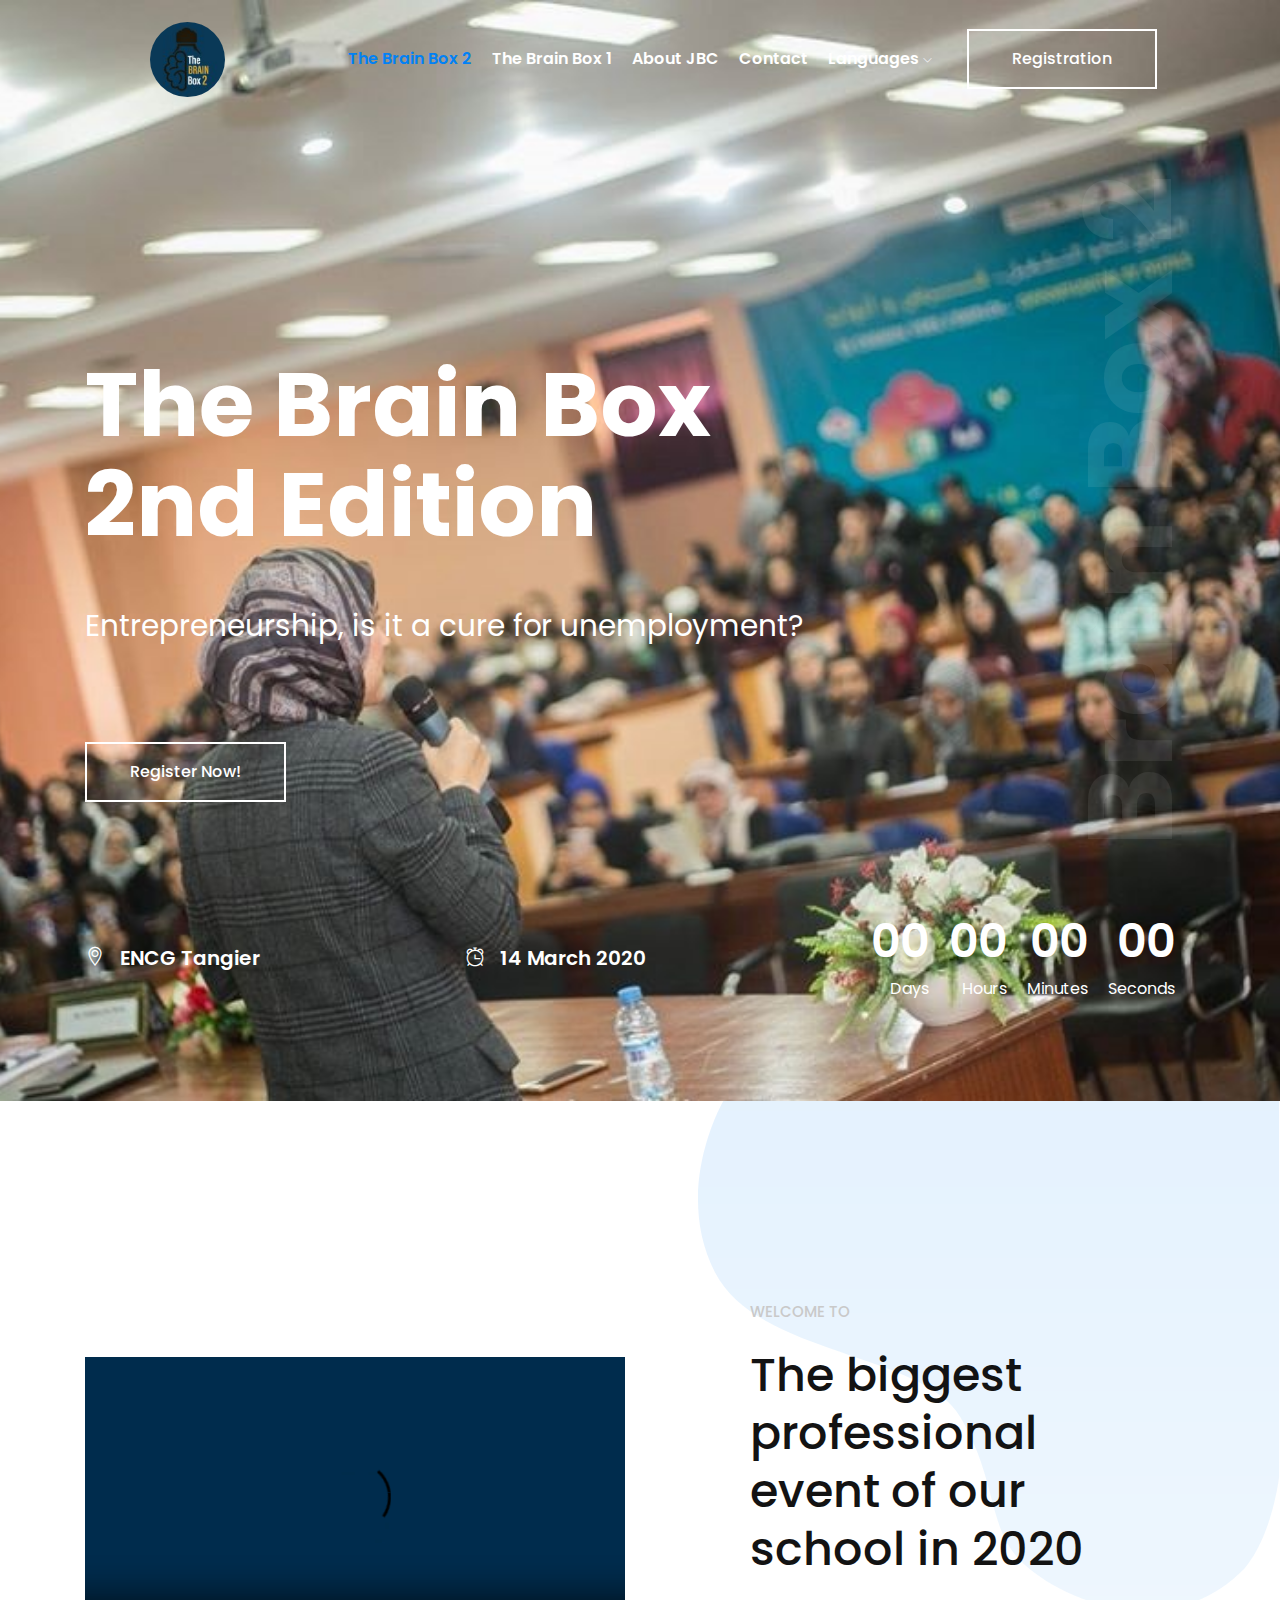
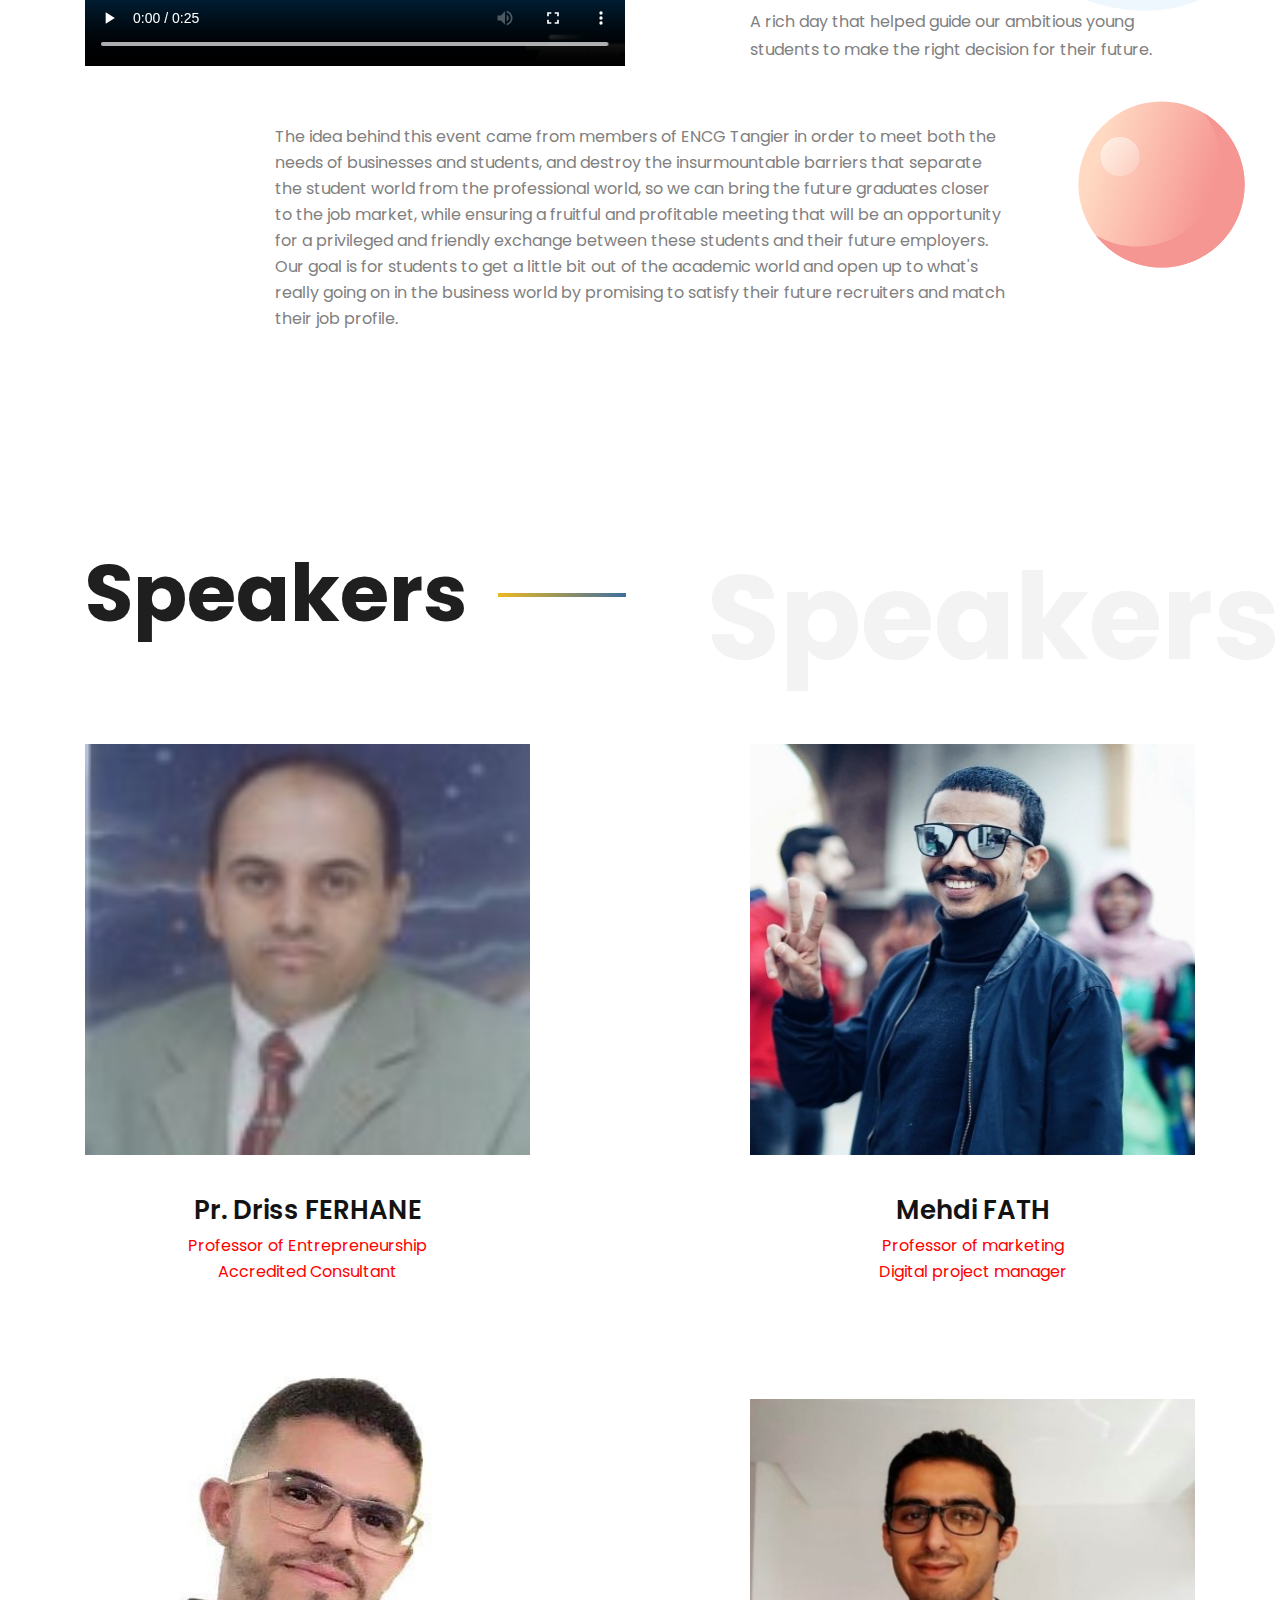
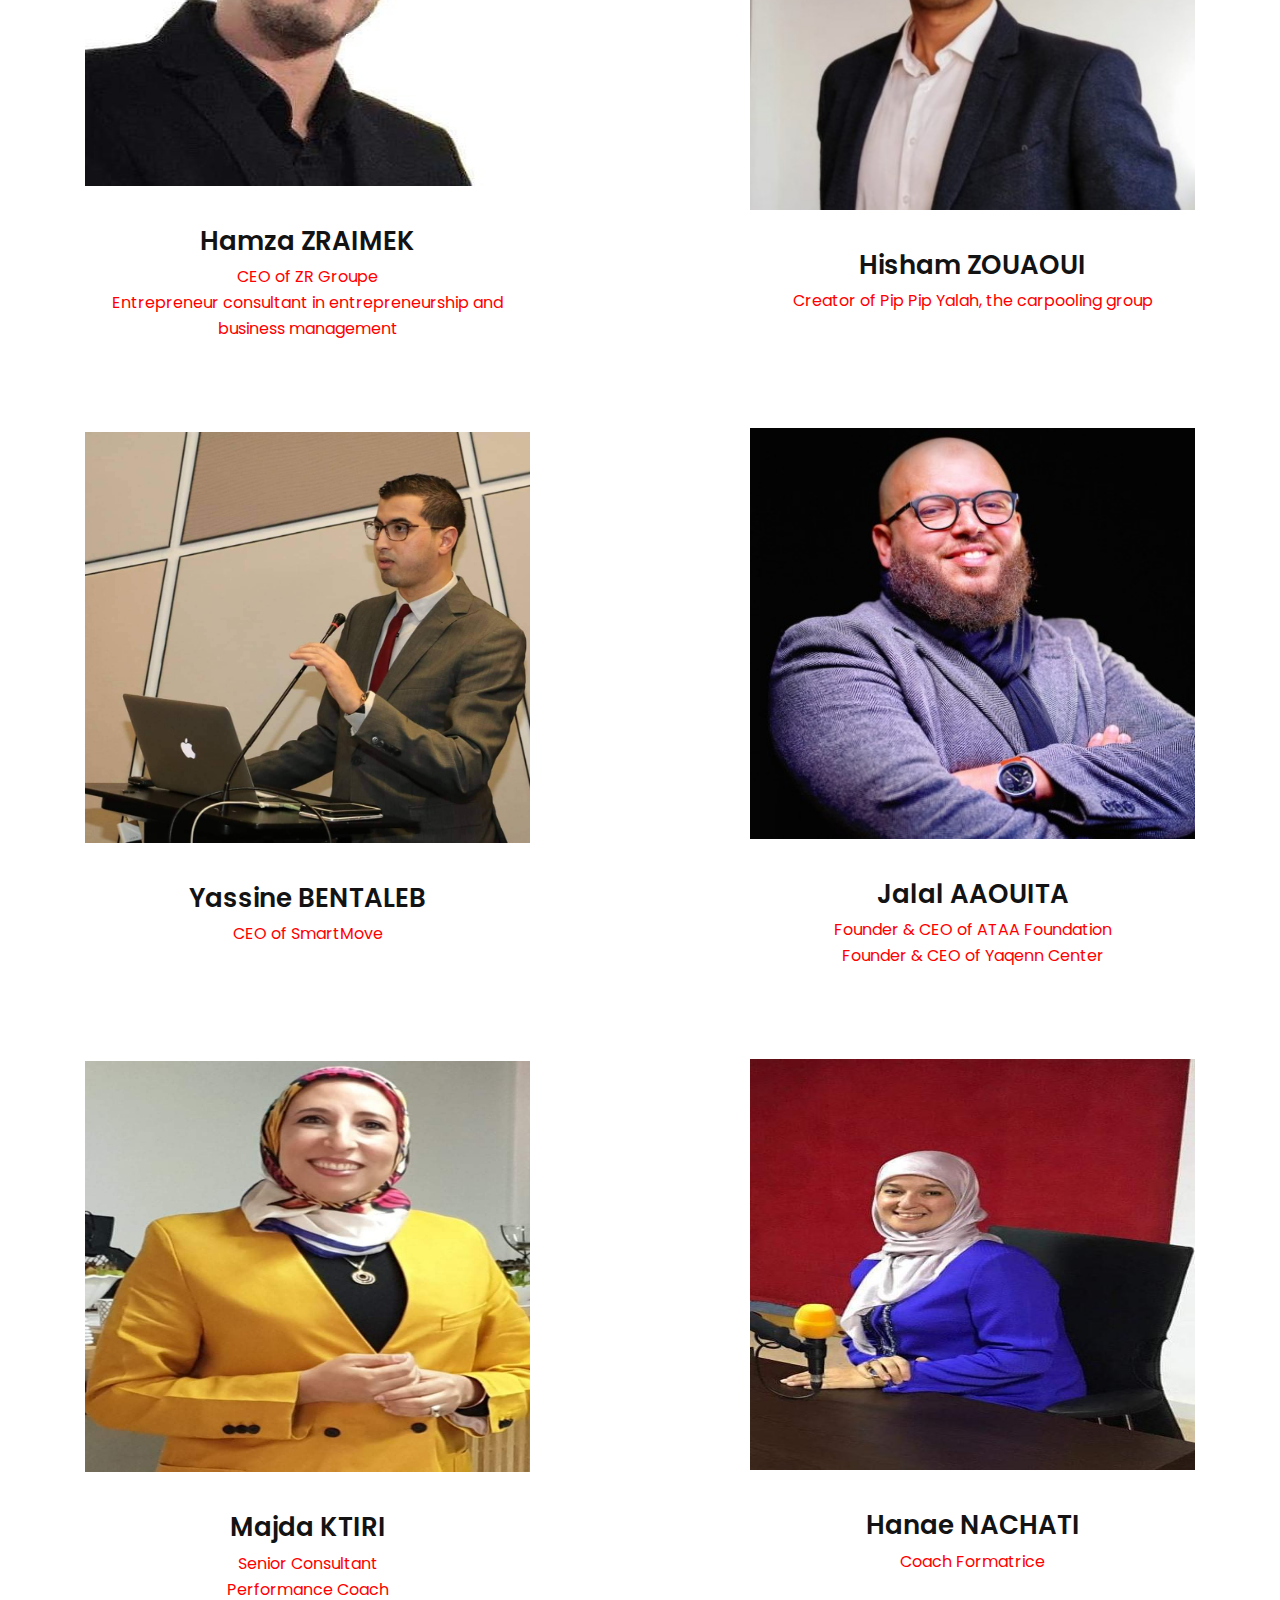
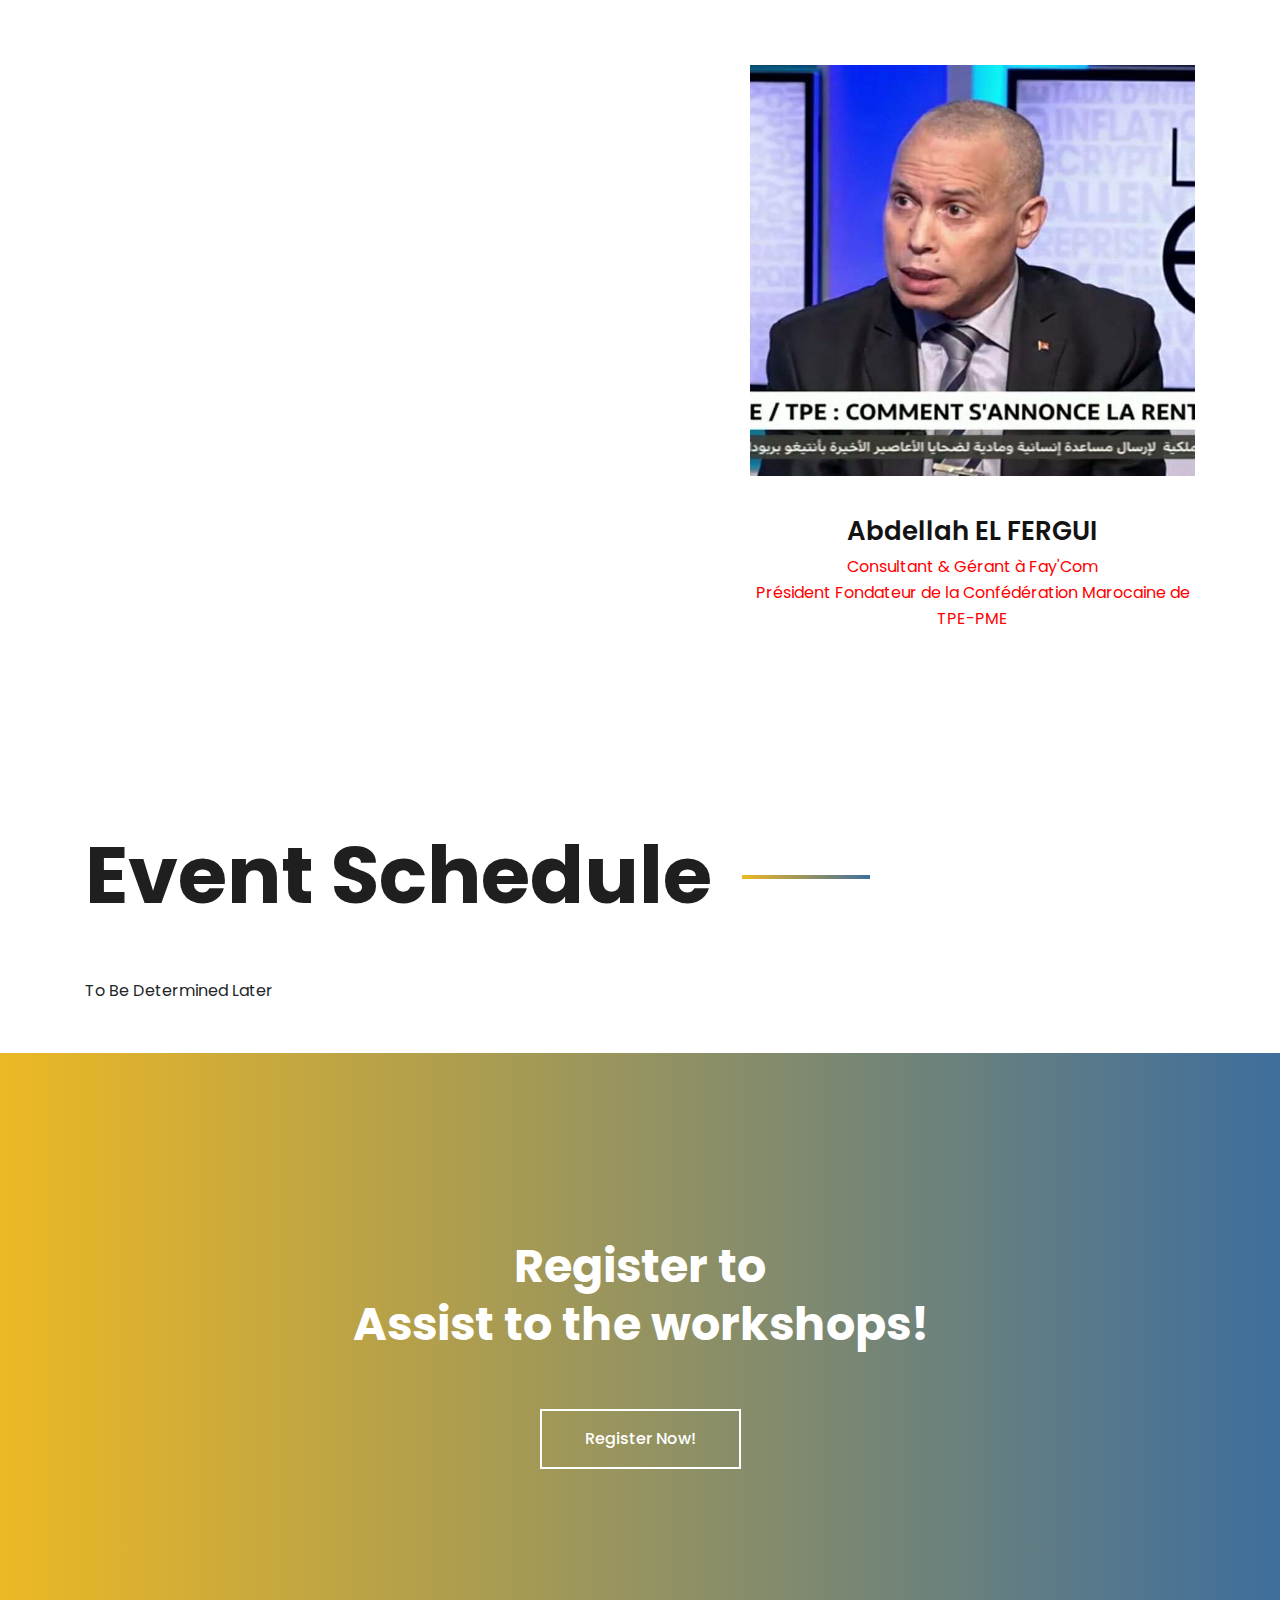
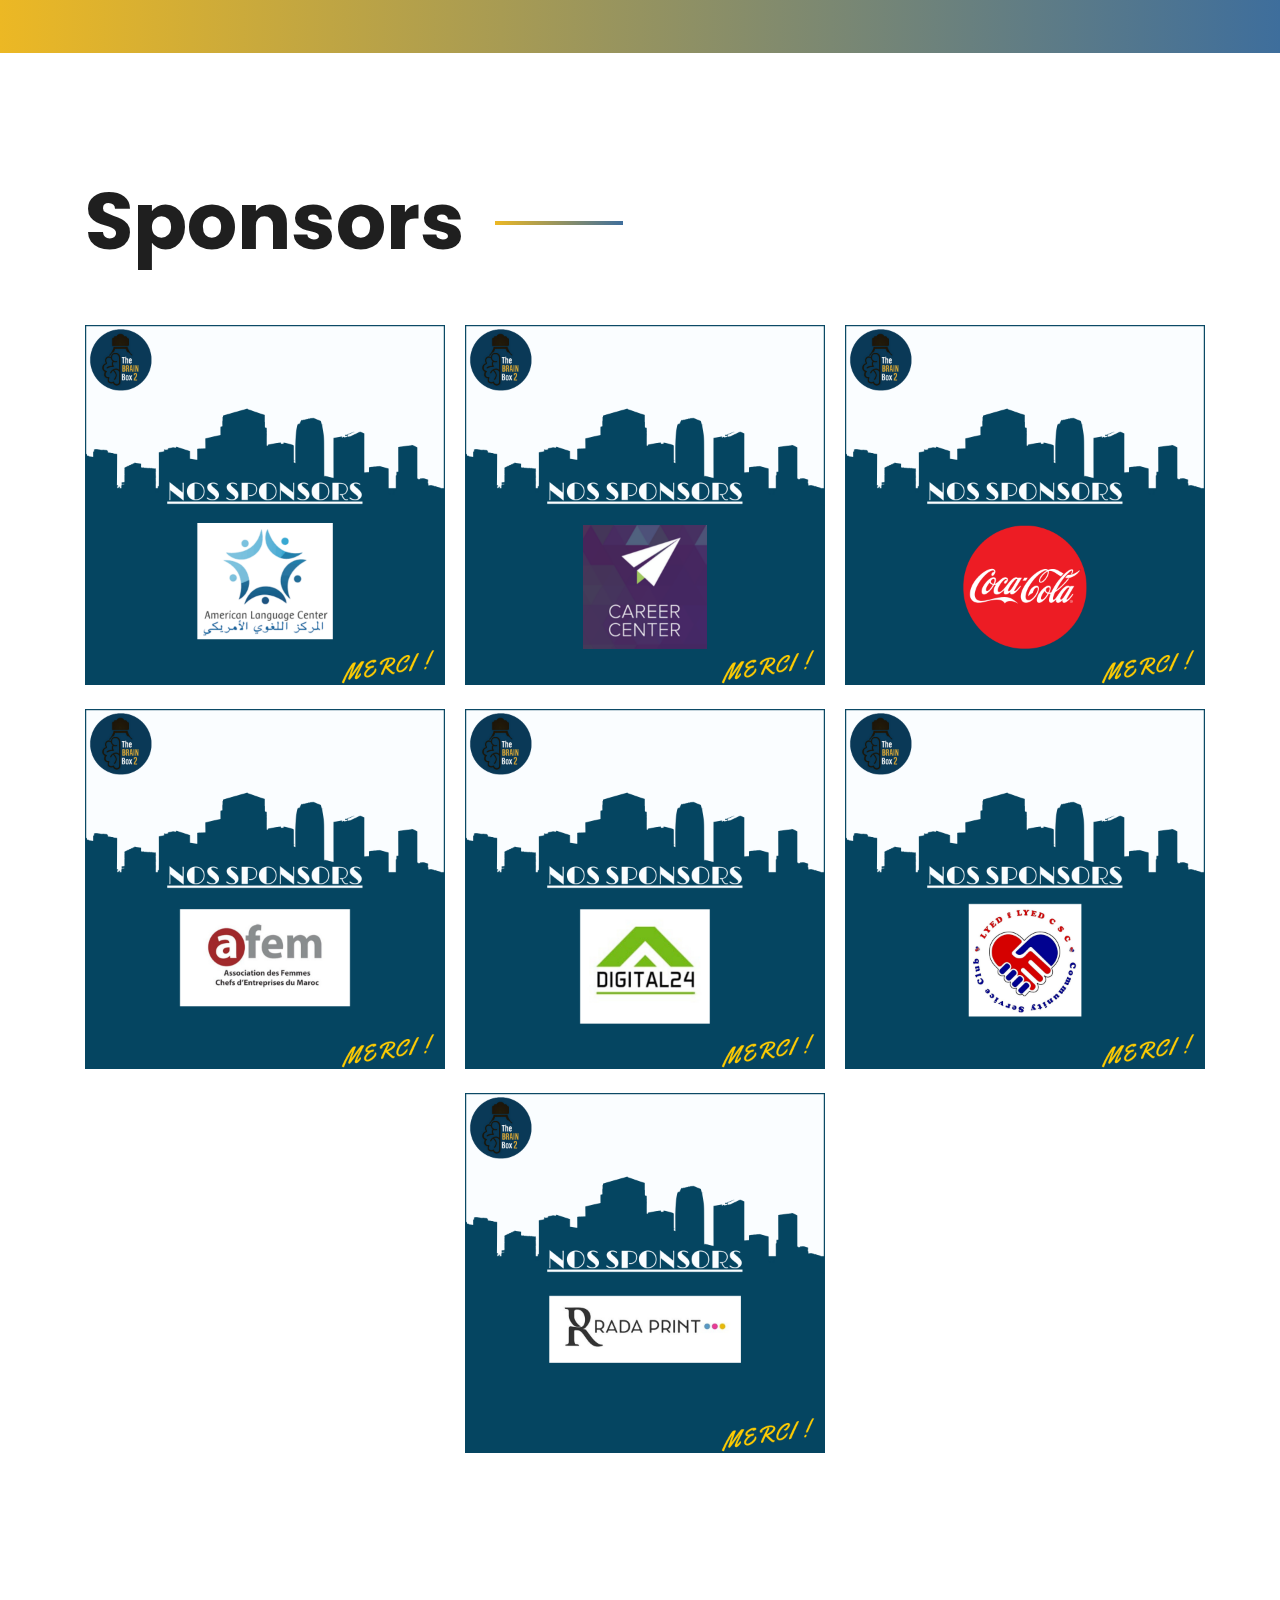
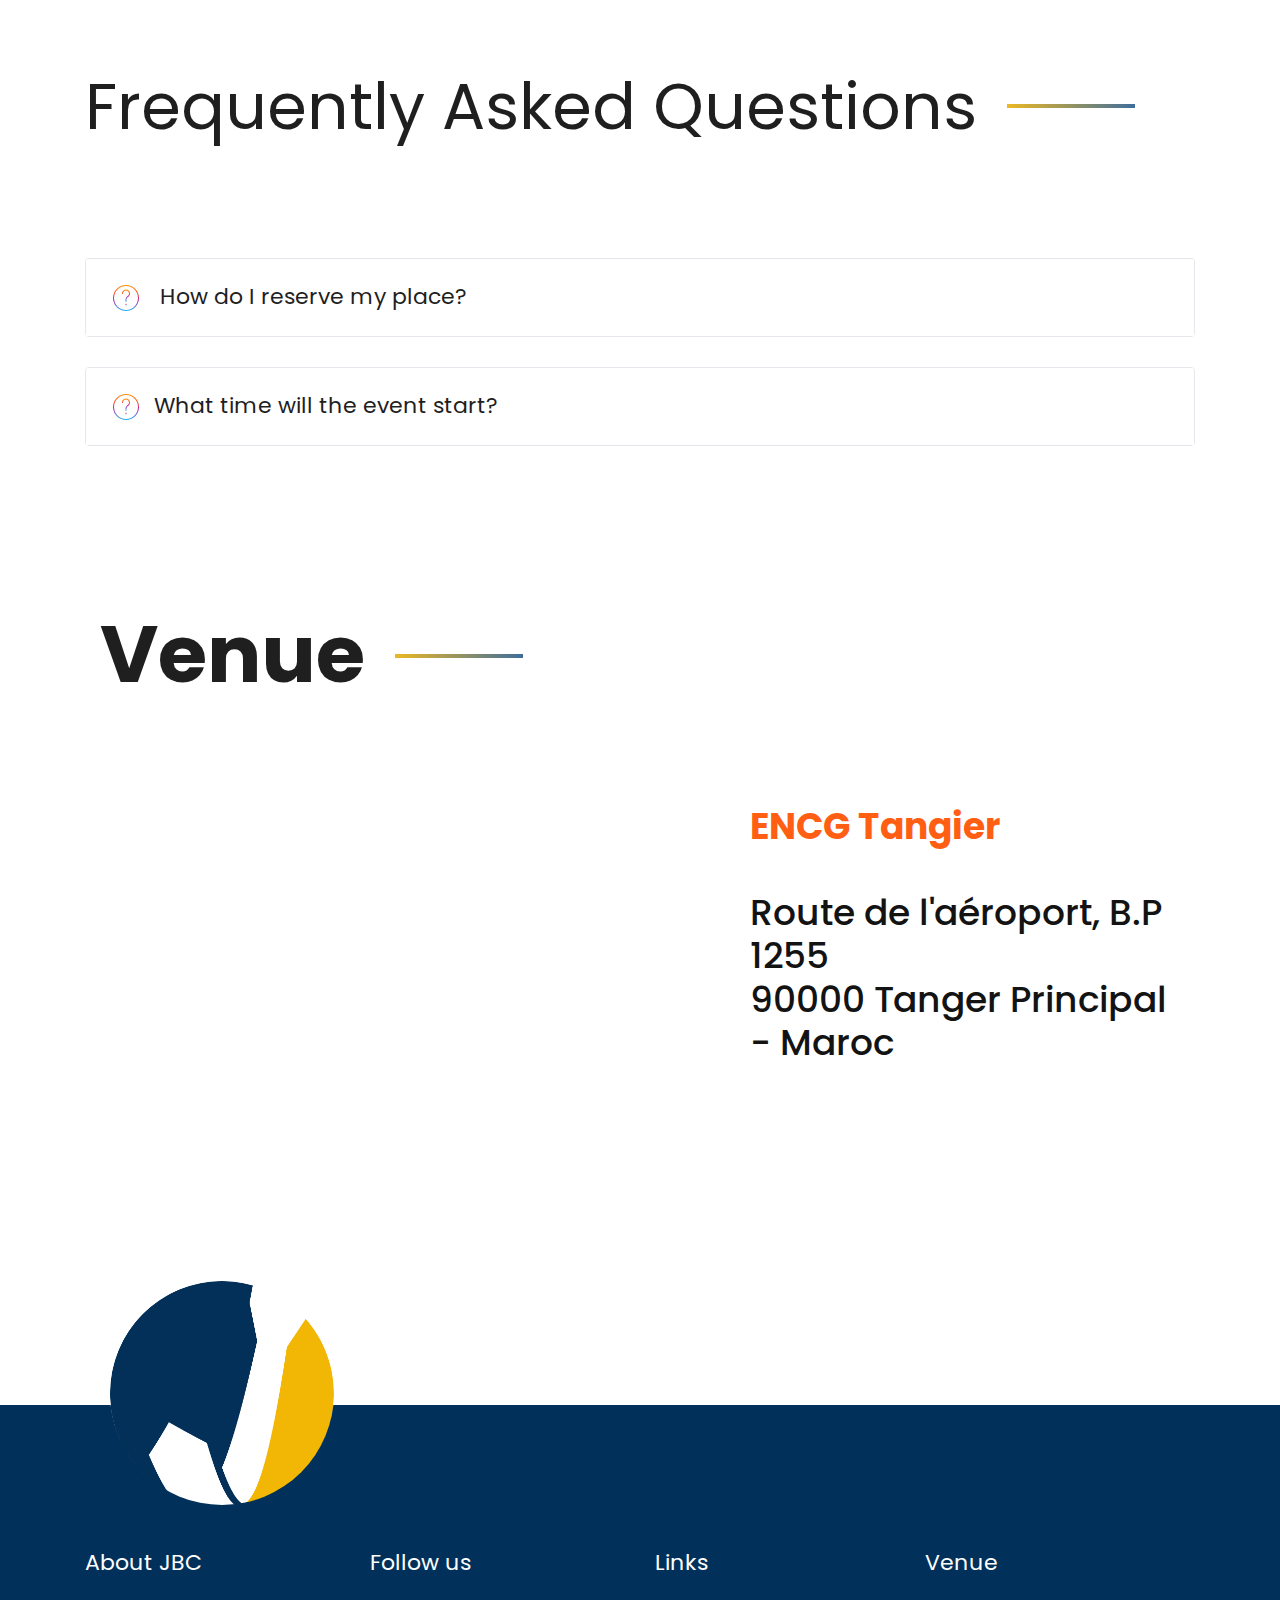
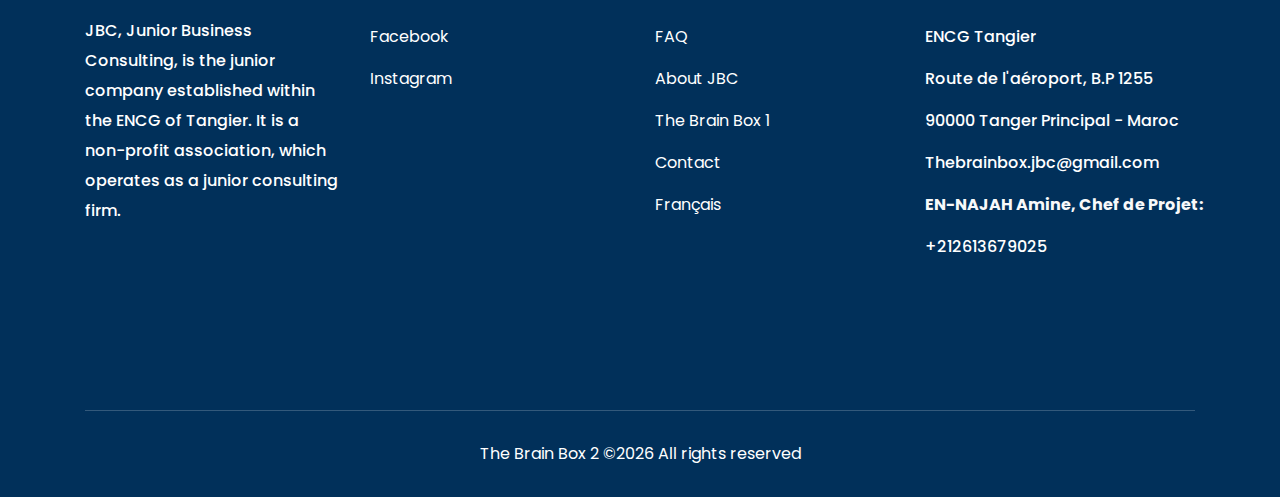
==== index.html @ a3ff3052 "More Speakers" ====
<!doctype html>
<html class="no-js" lang="zxx">

<head>
    <meta charset="utf-8">
    <meta http-equiv="x-ua-compatible" content="ie=edge">
    <title>The Brain Box 2 - Junior Business Consulting</title>
    <meta name="description" content="">
    <meta name="viewport" content="width=device-width, initial-scale=1">

    <!-- <link rel="manifest" href="site.webmanifest"> -->
    <link rel="shortcut icon" type="image/x-icon" href="img/logo.jpg">
    <!-- Place favicon.ico in the root directory -->

    <!-- CSS here -->
    <link rel="stylesheet" href="css/bootstrap.min.css">
    <link rel="stylesheet" href="css/owl.carousel.min.css">
    <link rel="stylesheet" href="css/magnific-popup.css">
    <link rel="stylesheet" href="css/font-awesome.min.css">
    <link rel="stylesheet" href="css/themify-icons.css">
    <link rel="stylesheet" href="css/nice-select.css">
    <link rel="stylesheet" href="css/flaticon.css">
    <link rel="stylesheet" href="css/animate.css">
    <link rel="stylesheet" href="css/slicknav.css">
    <link rel="stylesheet" href="css/style.css">
    <!-- <link rel="stylesheet" href="css/responsive.css"> -->

</head>

<body>
    <!--[if lte IE 9]>
            <p class="browserupgrade">You are using an <strong>outdated</strong> browser. Please <a href="https://browsehappy.com/">upgrade your browser</a> to improve your experience and security.</p>
        <![endif]-->

    <!-- header-start -->
    <header>
        <div class="header-area ">
            <div id="sticky-header" class="main-header-area ">
                <div class="container-fluid p-0">
                    <div class="row align-items-center justify-content-between no-gutters">
                        <div class="col-xl-2 col-lg-2">
                            <div class="logo-img">
                                <a href="index.html">
                                    <img src="img/logo.jpg" alt="" height="75" width="75" class="rounded-circle">
                                </a>
                            </div>
                        </div>
                        <div class="col-xl-8 col-lg-8">
                            <div class="main-menu  d-none d-lg-block">
                                <nav>
                                    <ul id="navigation">
                                        <li><a class="active" href="index.html">The Brain Box 2</a></li>
                                        <li><a href="the-brain-box-1.html">The Brain Box 1</a></li>
                                        <li><a href="about-jbc.html">About JBC</a></li>
                                        <li><a href="contact.html">Contact</a></li>
                                        <li><a href="#">Languages <i class="ti-angle-down"></i></a>
                                            <ul class="submenu">
                                                <li><a href="fr/index.html">Français</a></li>
                                                <li><a href="index.html">English</a></li>
                                            </ul>
                                        </li>
                                    </ul>
                                </nav>
                            </div>
                        </div>
                        <div class="col-xl-2 col-lg-2 d-none d-lg-block">
                            <div class="buy_ticket">
                                <a href="register.html" class="boxed-btn-white">Registration</a>
                            </div>
                        </div>
                        <div class="col-12">
                            <div class="mobile_menu d-block d-lg-none"></div>
                        </div>
                    </div>
                </div>
            </div>
        </div>
    </header>
    <!-- header-end -->

    <!-- slider_area_start -->
    <div class="slider_area slider_bg_1">
        <div class="slider_text">
            <div class="container">
                <div class="position_relv">
                    <h1 class="opcity_text d-none d-lg-block">Brain Box 2</h1>
                    <div class="row">
                        <div class="col-xl-12">
                            <div class="title_text">
                                <h3>The Brain Box <br>
                                    2nd Edition <br>
                                    <small><small><small><small><small>Entrepreneurship, is it a cure for unemployment?</small></small></small></small></small>
                                </h3>
                                <a href="register.html" class="boxed-btn-white">Register Now!</a>
                            </div>
                        </div>
                    </div>
                </div>
            </div>
        </div>

        <div class="countDOwn_area">
            <div class="container">
                <div class="row align-items-center">
                    <div class="col-xl-4 col-md-6 col-lg-4">
                        <div class="single_date">
                            <i class="ti-location-pin"></i>
                            <span>ENCG Tangier</span>
                        </div>
                    </div>
                    <div class="col-xl-3 col-md-6 col-lg-3">
                        <div class="single_date">
                            <i class="ti-alarm-clock"></i>
                            <span>14 March 2020</span>
                        </div>
                    </div>

                    <div class="col-xl-5 col-md-12 col-lg-5">
                        <span id="clock"></span>
                    </div>

                </div>
            </div>
        </div>
    </div>
    <!-- slider_area_end -->

    <!-- about_area_start -->
    <div class="about_area">
        <div class="shape-1 d-none d-xl-block">
            <img src="img/about/shap1.png" alt="">
        </div>
        <div class="shape-2 d-none d-xl-block">
            <img src="img/about/shap2.png" alt="">
        </div>
        <div class="container">
            <div class="row align-items-center">
                <div class="col-xl-6 col-md-6">
                    <div class="about_thumb">
                        <video width="100%" height="315" controls autoplay>
                            <source src="videos/two.mp4" type="video/mp4">
                            Your browser does not support the video. Please use a different your browser or update it.
                        </video> 
                    </div>
                </div>
                <div class="col-xl-5 offset-xl-1 col-md-6">
                    <div class="about_info">
                        <div class="section_title">
                            <span class="sub_heading">Welcome To</span>
                            <h3>The biggest professional <br>
                                event of our <br>
                                school in 2020</h3>
                        </div>
                        <p>A rich day that helped guide our ambitious young students to make the right decision for their future.</p>
                    </div>
                </div>
            </div>
            <div class="row">
                <div class="col-md-8 offset-md-2">
                    <p style="font-size: 16px !important;font-weight: 400;">
                      
                        The idea behind this event came from members of ENCG Tangier in order to meet both the needs of businesses and students,
                        and destroy the insurmountable barriers that separate the student world from the professional world,
                        so we can bring the future graduates closer to the job market,
                        while ensuring a fruitful and profitable meeting that will be an opportunity for a privileged and friendly exchange between these students and their future employers.
                        Our goal is for students to get a little bit out of the academic world and open up to what's really going on in the business world by promising to satisfy their future recruiters and match their job profile. 
                    </p>
                </div>
            </div>
        </div>
    </div>
    <!-- about_area_end -->

    <!-- speakers_start -->
    <div class="speakers_area">
        <h1 class="horizontal_text d-none d-lg-block">
            Speakers
        </h1>
        <div class="container">
            <div class="row">
                <div class="col-xl-12">
                    <div class="serction_title_large mb-95">
                        <h3>
                            Speakers
                        </h3>
                    </div>
                </div>
            </div>
            <div class="row">
                <div class="col-xl-5 col-md-6">
                    <div class="single_speaker">
                        <div class="speaker_thumb">
                            <img src="img/speakers/ferhan.png" width="411" height="411" alt="">
                        </div>
                        <div class="speaker_name text-center">
                            <h3>Pr. Driss FERHANE</h3>
                            <p>Professor of Entrepreneurship</p>
                            <p>Accredited Consultant</p>
                        </div>
                    </div>
                    <div class="single_speaker">
                        <div class="speaker_thumb">
                            <img src="img/speakers/hamza.jpg" width="411" height="411" alt="">
                        </div>
                        <div class="speaker_name text-center">
                            <h3>Hamza ZRAIMEK</h3>
                            <p>CEO of ZR Groupe</p>
                            <p>Entrepreneur consultant in entrepreneurship and business management</p>
                        </div>
                    </div>
                    <div class="single_speaker">
                        <div class="speaker_thumb">
                            <img src="img/speakers/yassine.jpg" width="411" height="411" alt="">
                        </div>
                        <div class="speaker_name text-center">
                            <h3>Yassine BENTALEB</h3>
                            <p>CEO of SmartMove</p>
                        </div>
                    </div>
                    <br>
                    <div class="single_speaker">
                        <div class="speaker_thumb">
                            <img src="img/speakers/majda.jpeg" width="411" height="411" alt="">
                        </div>
                        <div class="speaker_name text-center">
                            <h3>Majda KTIRI</h3>
                            <p>Senior Consultant</p>
                            <p>Performance Coach</p>
                        </div>
                    </div>
                </div>
                <div class="col-xl-5 offset-xl-2 col-md-6">
                    <div class="single_speaker">
                        <div class="speaker_thumb">
                            <img src="img/speakers/mehdi.jpg" width="411" height="411" alt="">
                        </div>
                        <div class="speaker_name text-center">
                            <h3>Mehdi FATH</h3>
                            <p>Professor of marketing</p>
                            <p>Digital project manager</p>
                        </div>
                    </div>
                    <br>
                    <div class="single_speaker">
                        <div class="speaker_thumb">
                            <img src="img/speakers/Hisham.jpg" width="411" height="411" alt="">
                        </div>
                        <div class="speaker_name text-center">
                            <h3>Hisham ZOUAOUI</h3>
                            <p>Creator of Pip Pip Yalah, the carpooling group</p>
                            <p></p>
                        </div>
                    </div>
                    <br>
                    <div class="single_speaker">
                        <div class="speaker_thumb">
                            <img src="img/speakers/Jalal.jpg" width="411" height="411" alt="">
                        </div>
                        <div class="speaker_name text-center">
                            <h3>Jalal AAOUITA</h3>
                            <p>Founder & CEO of ATAA Foundation</p>
                            <p>Founder & CEO of Yaqenn Center</p>
                        </div>
                    </div>
                    <div class="single_speaker">
                        <div class="speaker_thumb">
                            <img src="img/speakers/hanae.jpeg" width="411" height="411" alt="">
                        </div>
                        <div class="speaker_name text-center">
                            <h3>Hanae NACHATI</h3>
                            <p>Coach Formatrice</p>
                        </div>
                    </div>
                    <div class="single_speaker">
                        <div class="speaker_thumb">
                            <img src="img/speakers/abdellah.jpeg" width="411" height="411" alt="">
                        </div>
                        <div class="speaker_name text-center">
                            <h3>Abdellah EL FERGUI</h3>
                            <p>Consultant & Gérant à Fay'Com</p>
                            <p>Président Fondateur de la Confédération Marocaine de TPE-PME</p>
                        </div>
                    </div>
                </div>
            </div> 
        </div>
    </div>
    <!-- speakers_end-->

    <!-- event_area_start -->
    <div class="event_area" style="padding-bottom:50px !important;">
        
       <!--  <h1 class="vr_text d-none d-lg-block">Event Schedule</h1> -->
        <div class="container">
                <div class="row">
                        <div class="col-xl-12">
                            <div class="serction_title_large mb-5">
                                <h3>
                                    Event Schedule
                                </h3>
                            </div>
                        </div>
                    </div>
<!--             <div class="double_line">
                <div class="row">
                    <div class="col-xl-3 col-lg-3">
                        <div class="date">
                            <h3>Matin</h3>
                        </div>
                    </div>
                    <div class="col-xl-9 col-lg-9">
                        <div class="single_speaker">
                            <img src="img/speakers/seaker1.png" alt="">
                            <div class="speaker-name">
                                <div class="heading d-flex justify-content-between align-items-center">
                                    <span>Mohamed Rafik</span>
                                    <div class="time">
                                        10 - 11.30 am
                                    </div>
                                </div>
                                <p>Conference on something very interesting that will be put here once we have enough data & information </p>
                            </div>
                        </div>
                        <div class="single_speaker">
                            <img src="img/speakers/seaker2.png" alt="">
                            <div class="speaker-name">
                                <div class="heading d-flex justify-content-between align-items-center">
                                    <span>Yassine Raki</span>
                                    <div class="time">
                                        10 - 11.30 am
                                    </div>
                                </div>
                                <p>Conference on something very interesting that will be put here once we have enough data & information</p>
                            </div>
                        </div>
                        <div class="single_speaker">
                            <img src="img/speakers/seaker3.png" alt="">
                            <div class="speaker-name">
                                <div class="heading d-flex justify-content-between align-items-center">
                                    <span>Robert Lewandowski</span>
                                    <div class="time">
                                        10 - 11.30 pm
                                    </div>
                                </div>
                                <p>Conference on something very interesting that will be put here once we have enough data & information</p>
                            </div>
                        </div>
                    </div>
                </div>
            </div>
            <div class="row">
                <div class="col-xl-3 col-lg-3">
                    <div class="date">
                        <h3>Après Midi</h3>
                    </div>
                </div>
                <div class="col-xl-9 col-lg-9">
                    <div class="single_speaker">
                        <img src="img/speakers/seaker4.png" alt="">
                        <div class="speaker-name">
                            <div class="heading d-flex justify-content-between align-items-center">
                                <span>Pause Café</span>
                                <div class="time">
                                    11.30 - 12.30 am
                                </div>
                            </div>
                            <p>Networking & something very interesting that will be put here once we have enough data & information</p>
                        </div>
                    </div>
                    <div class="single_speaker">
                        <img src="img/speakers/seaker5.png" alt="">
                        <div class="speaker-name">
                            <div class="heading d-flex justify-content-between align-items-center">
                                <span>Workshops</span>
                                <div class="time">
                                    12.30 - 16.30 pm
                                </div>
                            </div>
                            <p>
                                <ul class="unordered-list">
                                    <li>Workshop in Art - By <b>Yassine Raki</b></li>
                                    <li>Workshop in Art - By <b>Yassine Raki</b></li>
                                    <li>Workshop in Art - By <b>Yassine Raki</b></li>
                                    <li>Workshop in Art - By <b>Yassine Raki</b></li>
                                    <li>Workshop in Art - By <b>Yassine Raki</b></li>
                                    <li>Workshop in Art - By <b>Yassine Raki</b></li>
                                </ul>
                            </p>
                        </div>
                    </div>
                </div>
            </div> -->
			To Be Determined Later
        </div>
    </div>
    <!-- event_area_end -->

    <!-- resister_book_start -->
    <div class="resister_book resister_bg_1">
        <div class="container">
            <div class="row">
                <div class="col-xl-12">
                    <div class="resister_text text-center">
                        <h3>Register to <br>
                            Assist to the workshops!</h3>
                        <a href="register.html" class="boxed-btn-white">Register Now!</a>
                    </div>
                </div>
            </div>
        </div>
    </div>
    <!-- resister_book_end -->

    <!-- brand_area_start -->
    <div class="brand_area">
        <div class="container">
            <div class="row">
                    <div class="col-xl-12">
                            <div class="serction_title_large mb-5">
                                <h3>
                                    Sponsors
                                </h3>
                            </div>
                        </div>
                <div class="col-xl-12">
                    <div class="row">
                        <div class="col-md-4">
                            <div class="text-center">
                                <img src="img/sponsors/1.png" alt="" width="360" height="360" class="img-responsive">
                            </div>
                        </div>
                        <div class="col-md-4">
                            <div class=" text-center">
                                <img src="img/sponsors/2.png" alt="" width="360" height="360" class="img-responsive">
                            </div>
                        </div>
                        <div class="col-md-4">
                            <div class="text-center">
                                <img src="img/sponsors/3.png" alt="" width="360" height="360" class="img-responsive">
                            </div>
                        </div>
                    </div>
                    <br>
                    <div class="row">
                        <div class="col-md-4">
                            <div class="text-center">
                                <img src="img/sponsors/4.png" alt="" width="360" height="360" class="img-responsive">
                            </div>
                        </div>
                        <div class="col-md-4">
                            <div class=" text-center">
                                <img src="img/sponsors/5.png" alt="" width="360" height="360" class="img-responsive">
                            </div>
                        </div>
                        <div class="col-md-4">
                            <div class="text-center">
                                <img src="img/sponsors/6.png" alt="" width="360" height="360" class="img-responsive">
                            </div>
                        </div>
                    </div>
                    <br>
                    <div class="row">
                        <div class="col-md-4">

                        </div>
                        <div class="col-md-4">
                            <div class=" text-center">
                                <img src="img/sponsors/7.png" alt="" width="360" height="360" class="img-responsive">
                            </div>
                        </div>

                    </div>

                </div>
            </div>
        </div>
    </div>
    <!-- brand_area_end -->

    <!-- faq_area_Start -->
    <div class="faq_area" style="padding-bottom:0 !important;" id="faq">
        <div class="container">
            <div class="row">
                <div class="col-xl-12">
                    <div class="serction_title_large mb-95">
                        <h3>
                            <small>Frequently Asked Questions</small>
                        </h3>
                    </div>
                </div>
            </div>
            <div class="row">
                <div class="col-xl-12">
                    <div id="accordion">
                        <div class="card">
                            <div class="card-header" id="headingTwo">
                                <h5 class="mb-0">
                                    <button class="btn btn-link collapsed" data-toggle="collapse"
                                        data-target="#collapseTwo" aria-expanded="false" aria-controls="collapseTwo">

                                        <img src="img/barnd/info.png" alt=""> How do I reserve my place?
                                    </button>
                                </h5>
                            </div>
                            <div id="collapseTwo" class="collapse" aria-labelledby="headingTwo" data-parent="#accordion"
                                style="">
                                <div class="card-body">
                                    
                                    <a href="http://thebrainbox2.com/register.html">Click Here to Register</a>
                                </div>
                            </div>
                        </div>
                        <div class="card">
                            <div class="card-header" id="headingOne">
                                <h5 class="mb-0">
                                    <button class="btn btn-link" data-toggle="collapse" data-target="#collapseOne"
                                        aria-expanded="false" aria-controls="collapseOne">
                                        <img src="img/barnd/info.png" alt="">What time will the event start?
                                    </button>
                                </h5>
                            </div>
                            <div id="collapseOne" class="collapse" aria-labelledby="headingOne"
                                data-parent="#accordion" style="">
                                <div class="card-body">
                                        9:30 AM, at ENCG - Tangier
                                </div>
                            </div>
                        </div>
                    </div>
                </div>
            </div>
        </div>
    </div>
    <!-- faq_area_end -->

    <section class="contact-section" style="margin-bottom:50px !important;">
        <div class="container">
                <div class="col-xl-12">
                        <div class="serction_title_large mb-95">
                            <h3>
                                Venue
                            </h3>
                        </div>
                    </div>
            <div class="row">
                <div class="col-md-7">
                        <div class="mapouter"><div class="gmap_canvas"><iframe width="100%" height="450" id="gmap_canvas" src="https://maps.google.com/maps?q=ENCG%20Tanger&t=&z=15&ie=UTF8&iwloc=&output=embed" frameborder="0" scrolling="no" marginheight="0" marginwidth="0"></iframe><a href="https://www.embedgooglemap.org">embedgooglemap.org</a></div><style>.mapouter{position:relative;text-align:right;height:450px;width:100%px;}.gmap_canvas {overflow:hidden;background:none!important;height:450px;width:100%;}</style></div>
                </div>
                <div class="col-md-5">
                    <h1>
                    <b>ENCG Tangier</b> <br /><br />
                    Route de l'aéroport, B.P 1255 <br />
                    90000 Tanger Principal - Maroc
                    </h1>
                </div>
            </div>
        </div>
    </section>

    <!-- footer_start -->
    <footer class="footer footer_bg_1">
        <div class="circle_ball d-none d-lg-block">
            <img src="img/banner/footer.png" class="rounded-circle" alt="" height="224" width="224">
        </div>
            <div class="footer_top">
                <div class="container">
                    <div class="row">
                        <div class="col-xl-3 col-md-3 col-lg-3">
                            <div class="footer_widget">
                                <h3 class="footer_title">About JBC</h3>
                                <p style="line-height:30px;">
                                    JBC, Junior Business Consulting, is the junior company established within the ENCG of Tangier.
                                    It is a non-profit association, which operates as a junior consulting firm.     
                                </p>
                            </div>
                        </div>
                        <div class="col-xl-3 col-md-3 col-lg-3">
                            <div class="footer_widget">
                                <h3 class="footer_title">
                                        Follow us
                                </h3>
                                <ul>
                                    <li><a target="_blank" href="https://www.facebook.com/Junior.ENCGT/">Facebook</a></li>
                                    <li><a target="_blank" href="https://instagram.com/jbc.thebrainbox">Instagram</a></li>
                                </ul>
    
                            </div>
                        </div>
                        <div class="col-xl-3 col-md-3 col-lg-3">
                            <div class="footer_widget">
                                <h3 class="footer_title">
                                        Links
                                </h3>
                                <ul>
                                    <li><a href="index.html#faq">FAQ</a></li>
                                    <li><a href="about-jbc.html">About JBC</a></li>
                                    <li><a href="the-brain-box-1.html">The Brain Box 1</a></li>
                                    <li><a href="contact.html">Contact</a></li>
                                    <li><a href="fr/index.html">Français</a></li>
                                </ul>
                            </div>
                        </div>
                        <div class="col-xl-3 col-md-3 col-lg-3 p-0">
                            <div class="footer_widget">
                                <h3 class="footer_title">
                                        Venue
                                </h3>
                                <p>
                                    ENCG Tangier <br>
                                    Route de l'aéroport, B.P 1255 <br>
                                    90000 Tanger Principal - Maroc <br>
                                    Thebrainbox.jbc@gmail.com <br>
                                    <b class="text-light">EN-NAJAH Amine, Chef de Projet:</b> +212613679025
                                </p>
                            </div>
                        </div>
                    </div>
                </div>
            </div>
            <div class="copy-right_text">
                <div class="container">
                    <div class="footer_border"></div>
                    <div class="row">
                        <div class="col-xl-12">
                            <p class="copy_right text-center">
The Brain Box 2 &copy;<script>document.write(new Date().getFullYear());</script> All rights reserved 
                            </p>
                        </div>
                    </div>
                </div>
            </div>
        </footer>
    <!-- footer_end -->






    <!-- JS here -->
    <script src="js/vendor/modernizr-3.5.0.min.js"></script>
    <script src="js/vendor/jquery-1.12.4.min.js"></script>
    <script src="js/popper.min.js"></script>
    <script src="js/bootstrap.min.js"></script>
    <script src="js/owl.carousel.min.js"></script>
    <script src="js/isotope.pkgd.min.js"></script>
    <script src="js/ajax-form.js"></script>
    <script src="js/waypoints.min.js"></script>
    <script src="js/jquery.counterup.min.js"></script>
    <script src="js/imagesloaded.pkgd.min.js"></script>
    <script src="js/scrollIt.js"></script>
    <script src="js/jquery.scrollUp.min.js"></script>
    <script src="js/wow.min.js"></script>
    <script src="js/nice-select.min.js"></script>
    <script src="js/jquery.slicknav.min.js"></script>
    <script src="js/jquery.magnific-popup.min.js"></script>
    <script src="js/jquery.countdown.js"></script>
    <script src="js/plugins.js"></script>

    <!--contact js-->
    <script src="js/contact.js"></script>
    <script src="js/jquery.ajaxchimp.min.js"></script>
    <script src="js/jquery.form.js"></script>
    <script src="js/jquery.validate.min.js"></script>
    <script src="js/mail-script.js"></script>

    <script src="js/main.js"></script>
    

</body>

</html>
---- css/themify-icons.css ----
@font-face {
	font-family: 'themify';
	src:url('../fonts/themify.eot?-fvbane');
	src:url('../fonts/themify.eot?#iefix-fvbane') format('embedded-opentype'),
		url('../fonts/themify.woff?-fvbane') format('woff'),
		url('../fonts/themify.ttf?-fvbane') format('truetype'),
		url('../fonts/themify.svg?-fvbane#themify') format('svg');
	font-weight: normal;
	font-style: normal;
}

[class^="ti-"], [class*=" ti-"] {
	font-family: 'themify';
	/* speak: none; */
	font-style: normal;
	font-weight: normal;
	font-variant: normal;
	text-transform: none;
	line-height: 1;

	/* Better Font Rendering =========== */
	-webkit-font-smoothing: antialiased;
	-moz-osx-font-smoothing: grayscale;
}

.ti-wand:before {
	content: "\e600";
}
.ti-volume:before {
	content: "\e601";
}
.ti-user:before {
	content: "\e602";
}
.ti-unlock:before {
	content: "\e603";
}
.ti-unlink:before {
	content: "\e604";
}
.ti-trash:before {
	content: "\e605";
}
.ti-thought:before {
	content: "\e606";
}
.ti-target:before {
	content: "\e607";
}
.ti-tag:before {
	content: "\e608";
}
.ti-tablet:before {
	content: "\e609";
}
.ti-star:before {
	content: "\e60a";
}
.ti-spray:before {
	content: "\e60b";
}
.ti-signal:before {
	content: "\e60c";
}
.ti-shopping-cart:before {
	content: "\e60d";
}
.ti-shopping-cart-full:before {
	content: "\e60e";
}
.ti-settings:before {
	content: "\e60f";
}
.ti-search:before {
	content: "\e610";
}
.ti-zoom-in:before {
	content: "\e611";
}
.ti-zoom-out:before {
	content: "\e612";
}
.ti-cut:before {
	content: "\e613";
}
.ti-ruler:before {
	content: "\e614";
}
.ti-ruler-pencil:before {
	content: "\e615";
}
.ti-ruler-alt:before {
	content: "\e616";
}
.ti-bookmark:before {
	content: "\e617";
}
.ti-bookmark-alt:before {
	content: "\e618";
}
.ti-reload:before {
	content: "\e619";
}
.ti-plus:before {
	content: "\e61a";
}
.ti-pin:before {
	content: "\e61b";
}
.ti-pencil:before {
	content: "\e61c";
}
.ti-pencil-alt:before {
	content: "\e61d";
}
.ti-paint-roller:before {
	content: "\e61e";
}
.ti-paint-bucket:before {
	content: "\e61f";
}
.ti-na:before {
	content: "\e620";
}
.ti-mobile:before {
	content: "\e621";
}
.ti-minus:before {
	content: "\e622";
}
.ti-medall:before {
	content: "\e623";
}
.ti-medall-alt:before {
	content: "\e624";
}
.ti-marker:before {
	content: "\e625";
}
.ti-marker-alt:before {
	content: "\e626";
}
.ti-arrow-up:before {
	content: "\e627";
}
.ti-arrow-right:before {
	content: "\e628";
}
.ti-arrow-left:before {
	content: "\e629";
}
.ti-arrow-down:before {
	content: "\e62a";
}
.ti-lock:before {
	content: "\e62b";
}
.ti-location-arrow:before {
	content: "\e62c";
}
.ti-link:before {
	content: "\e62d";
}
.ti-layout:before {
	content: "\e62e";
}
.ti-layers:before {
	content: "\e62f";
}
.ti-layers-alt:before {
	content: "\e630";
}
.ti-key:before {
	content: "\e631";
}
.ti-import:before {
	content: "\e632";
}
.ti-image:before {
	content: "\e633";
}
.ti-heart:before {
	content: "\e634";
}
.ti-heart-broken:before {
	content: "\e635";
}
.ti-hand-stop:before {
	content: "\e636";
}
.ti-hand-open:before {
	content: "\e637";
}
.ti-hand-drag:before {
	content: "\e638";
}
.ti-folder:before {
	content: "\e639";
}
.ti-flag:before {
	content: "\e63a";
}
.ti-flag-alt:before {
	content: "\e63b";
}
.ti-flag-alt-2:before {
	content: "\e63c";
}
.ti-eye:before {
	content: "\e63d";
}
.ti-export:before {
	content: "\e63e";
}
.ti-exchange-vertical:before {
	content: "\e63f";
}
.ti-desktop:before {
	content: "\e640";
}
.ti-cup:before {
	content: "\e641";
}
.ti-crown:before {
	content: "\e642";
}
.ti-comments:before {
	content: "\e643";
}
.ti-comment:before {
	content: "\e644";
}
.ti-comment-alt:before {
	content: "\e645";
}
.ti-close:before {
	content: "\e646";
}
.ti-clip:before {
	content: "\e647";
}
.ti-angle-up:before {
	content: "\e648";
}
.ti-angle-right:before {
	content: "\e649";
}
.ti-angle-left:before {
	content: "\e64a";
}
.ti-angle-down:before {
	content: "\e64b";
}
.ti-check:before {
	content: "\e64c";
}
.ti-check-box:before {
	content: "\e64d";
}
.ti-camera:before {
	content: "\e64e";
}
.ti-announcement:before {
	content: "\e64f";
}
.ti-brush:before {
	content: "\e650";
}
.ti-briefcase:before {
	content: "\e651";
}
.ti-bolt:before {
	content: "\e652";
}
.ti-bolt-alt:before {
	content: "\e653";
}
.ti-blackboard:before {
	content: "\e654";
}
.ti-bag:before {
	content: "\e655";
}
.ti-move:before {
	content: "\e656";
}
.ti-arrows-vertical:before {
	content: "\e657";
}
.ti-arrows-horizontal:before {
	content: "\e658";
}
.ti-fullscreen:before {
	content: "\e659";
}
.ti-arrow-top-right:before {
	content: "\e65a";
}
.ti-arrow-top-left:before {
	content: "\e65b";
}
.ti-arrow-circle-up:before {
	content: "\e65c";
}
.ti-arrow-circle-right:before {
	content: "\e65d";
}
.ti-arrow-circle-left:before {
	content: "\e65e";
}
.ti-arrow-circle-down:before {
	content: "\e65f";
}
.ti-angle-double-up:before {
	content: "\e660";
}
.ti-angle-double-right:before {
	content: "\e661";
}
.ti-angle-double-left:before {
	content: "\e662";
}
.ti-angle-double-down:before {
	content: "\e663";
}
.ti-zip:before {
	content: "\e664";
}
.ti-world:before {
	content: "\e665";
}
.ti-wheelchair:before {
	content: "\e666";
}
.ti-view-list:before {
	content: "\e667";
}
.ti-view-list-alt:before {
	content: "\e668";
}
.ti-view-grid:before {
	content: "\e669";
}
.ti-uppercase:before {
	content: "\e66a";
}
.ti-upload:before {
	content: "\e66b";
}
.ti-underline:before {
	content: "\e66c";
}
.ti-truck:before {
	content: "\e66d";
}
.ti-timer:before {
	content: "\e66e";
}
.ti-ticket:before {
	content: "\e66f";
}
.ti-thumb-up:before {
	content: "\e670";
}
.ti-thumb-down:before {
	content: "\e671";
}
.ti-text:before {
	content: "\e672";
}
.ti-stats-up:before {
	content: "\e673";
}
.ti-stats-down:before {
	content: "\e674";
}
.ti-split-v:before {
	content: "\e675";
}
.ti-split-h:before {
	content: "\e676";
}
.ti-smallcap:before {
	content: "\e677";
}
.ti-shine:before {
	content: "\e678";
}
.ti-shift-right:before {
	content: "\e679";
}
.ti-shift-left:before {
	content: "\e67a";
}
.ti-shield:before {
	content: "\e67b";
}
.ti-notepad:before {
	content: "\e67c";
}
.ti-server:before {
	content: "\e67d";
}
.ti-quote-right:before {
	content: "\e67e";
}
.ti-quote-left:before {
	content: "\e67f";
}
.ti-pulse:before {
	content: "\e680";
}
.ti-printer:before {
	content: "\e681";
}
.ti-power-off:before {
	content: "\e682";
}
.ti-plug:before {
	content: "\e683";
}
.ti-pie-chart:before {
	content: "\e684";
}
.ti-paragraph:before {
	content: "\e685";
}
.ti-panel:before {
	content: "\e686";
}
.ti-package:before {
	content: "\e687";
}
.ti-music:before {
	content: "\e688";
}
.ti-music-alt:before {
	content: "\e689";
}
.ti-mouse:before {
	content: "\e68a";
}
.ti-mouse-alt:before {
	content: "\e68b";
}
.ti-money:before {
	content: "\e68c";
}
.ti-microphone:before {
	content: "\e68d";
}
.ti-menu:before {
	content: "\e68e";
}
.ti-menu-alt:before {
	content: "\e68f";
}
.ti-map:before {
	content: "\e690";
}
.ti-map-alt:before {
	content: "\e691";
}
.ti-loop:before {
	content: "\e692";
}
.ti-location-pin:before {
	content: "\e693";
}
.ti-list:before {
	content: "\e694";
}
.ti-light-bulb:before {
	content: "\e695";
}
.ti-Italic:before {
	content: "\e696";
}
.ti-info:before {
	content: "\e697";
}
.ti-infinite:before {
	content: "\e698";
}
.ti-id-badge:before {
	content: "\e699";
}
.ti-hummer:before {
	content: "\e69a";
}
.ti-home:before {
	content: "\e69b";
}
.ti-help:before {
	content: "\e69c";
}
.ti-headphone:before {
	content: "\e69d";
}
.ti-harddrives:before {
	content: "\e69e";
}
.ti-harddrive:before {
	content: "\e69f";
}
.ti-gift:before {
	content: "\e6a0";
}
.ti-game:before {
	content: "\e6a1";
}
.ti-filter:before {
	content: "\e6a2";
}
.ti-files:before {
	content: "\e6a3";
}
.ti-file:before {
	content: "\e6a4";
}
.ti-eraser:before {
	content: "\e6a5";
}
.ti-envelope:before {
	content: "\e6a6";
}
.ti-download:before {
	content: "\e6a7";
}
.ti-direction:before {
	content: "\e6a8";
}
.ti-direction-alt:before {
	content: "\e6a9";
}
.ti-dashboard:before {
	content: "\e6aa";
}
.ti-control-stop:before {
	content: "\e6ab";
}
.ti-control-shuffle:before {
	content: "\e6ac";
}
.ti-control-play:before {
	content: "\e6ad";
}
.ti-control-pause:before {
	content: "\e6ae";
}
.ti-control-forward:before {
	content: "\e6af";
}
.ti-control-backward:before {
	content: "\e6b0";
}
.ti-cloud:before {
	content: "\e6b1";
}
.ti-cloud-up:before {
	content: "\e6b2";
}
.ti-cloud-down:before {
	content: "\e6b3";
}
.ti-clipboard:before {
	content: "\e6b4";
}
.ti-car:before {
	content: "\e6b5";
}
.ti-calendar:before {
	content: "\e6b6";
}
.ti-book:before {
	content: "\e6b7";
}
.ti-bell:before {
	content: "\e6b8";
}
.ti-basketball:before {
	content: "\e6b9";
}
.ti-bar-chart:before {
	content: "\e6ba";
}
.ti-bar-chart-alt:before {
	content: "\e6bb";
}
.ti-back-right:before {
	content: "\e6bc";
}
.ti-back-left:before {
	content: "\e6bd";
}
.ti-arrows-corner:before {
	content: "\e6be";
}
.ti-archive:before {
	content: "\e6bf";
}
.ti-anchor:before {
	content: "\e6c0";
}
.ti-align-right:before {
	content: "\e6c1";
}
.ti-align-left:before {
	content: "\e6c2";
}
.ti-align-justify:before {
	content: "\e6c3";
}
.ti-align-center:before {
	content: "\e6c4";
}
.ti-alert:before {
	content: "\e6c5";
}
.ti-alarm-clock:before {
	content: "\e6c6";
}
.ti-agenda:before {
	content: "\e6c7";
}
.ti-write:before {
	content: "\e6c8";
}
.ti-window:before {
	content: "\e6c9";
}
.ti-widgetized:before {
	content: "\e6ca";
}
.ti-widget:before {
	content: "\e6cb";
}
.ti-widget-alt:before {
	content: "\e6cc";
}
.ti-wallet:before {
	content: "\e6cd";
}
.ti-video-clapper:before {
	content: "\e6ce";
}
.ti-video-camera:before {
	content: "\e6cf";
}
.ti-vector:before {
	content: "\e6d0";
}
.ti-themify-logo:before {
	content: "\e6d1";
}
.ti-themify-favicon:before {
	content: "\e6d2";
}
.ti-themify-favicon-alt:before {
	content: "\e6d3";
}
.ti-support:before {
	content: "\e6d4";
}
.ti-stamp:before {
	content: "\e6d5";
}
.ti-split-v-alt:before {
	content: "\e6d6";
}
.ti-slice:before {
	content: "\e6d7";
}
.ti-shortcode:before {
	content: "\e6d8";
}
.ti-shift-right-alt:before {
	content: "\e6d9";
}
.ti-shift-left-alt:before {
	content: "\e6da";
}
.ti-ruler-alt-2:before {
	content: "\e6db";
}
.ti-receipt:before {
	content: "\e6dc";
}
.ti-pin2:before {
	content: "\e6dd";
}
.ti-pin-alt:before {
	content: "\e6de";
}
.ti-pencil-alt2:before {
	content: "\e6df";
}
.ti-palette:before {
	content: "\e6e0";
}
.ti-more:before {
	content: "\e6e1";
}
.ti-more-alt:before {
	content: "\e6e2";
}
.ti-microphone-alt:before {
	content: "\e6e3";
}
.ti-magnet:before {
	content: "\e6e4";
}
.ti-line-double:before {
	content: "\e6e5";
}
.ti-line-dotted:before {
	content: "\e6e6";
}
.ti-line-dashed:before {
	content: "\e6e7";
}
.ti-layout-width-full:before {
	content: "\e6e8";
}
.ti-layout-width-default:before {
	content: "\e6e9";
}
.ti-layout-width-default-alt:before {
	content: "\e6ea";
}
.ti-layout-tab:before {
	content: "\e6eb";
}
.ti-layout-tab-window:before {
	content: "\e6ec";
}
.ti-layout-tab-v:before {
	content: "\e6ed";
}
.ti-layout-tab-min:before {
	content: "\e6ee";
}
.ti-layout-slider:before {
	content: "\e6ef";
}
.ti-layout-slider-alt:before {
	content: "\e6f0";
}
.ti-layout-sidebar-right:before {
	content: "\e6f1";
}
.ti-layout-sidebar-none:before {
	content: "\e6f2";
}
.ti-layout-sidebar-left:before {
	content: "\e6f3";
}
.ti-layout-placeholder:before {
	content: "\e6f4";
}
.ti-layout-menu:before {
	content: "\e6f5";
}
.ti-layout-menu-v:before {
	content: "\e6f6";
}
.ti-layout-menu-separated:before {
	content: "\e6f7";
}
.ti-layout-menu-full:before {
	content: "\e6f8";
}
.ti-layout-media-right-alt:before {
	content: "\e6f9";
}
.ti-layout-media-right:before {
	content: "\e6fa";
}
.ti-layout-media-overlay:before {
	content: "\e6fb";
}
.ti-layout-media-overlay-alt:before {
	content: "\e6fc";
}
.ti-layout-media-overlay-alt-2:before {
	content: "\e6fd";
}
.ti-layout-media-left-alt:before {
	content: "\e6fe";
}
.ti-layout-media-left:before {
	content: "\e6ff";
}
.ti-layout-media-center-alt:before {
	content: "\e700";
}
.ti-layout-media-center:before {
	content: "\e701";
}
.ti-layout-list-thumb:before {
	content: "\e702";
}
.ti-layout-list-thumb-alt:before {
	content: "\e703";
}
.ti-layout-list-post:before {
	content: "\e704";
}
.ti-layout-list-large-image:before {
	content: "\e705";
}
.ti-layout-line-solid:before {
	content: "\e706";
}
.ti-layout-grid4:before {
	content: "\e707";
}
.ti-layout-grid3:before {
	content: "\e708";
}
.ti-layout-grid2:before {
	content: "\e709";
}
.ti-layout-grid2-thumb:before {
	content: "\e70a";
}
.ti-layout-cta-right:before {
	content: "\e70b";
}
.ti-layout-cta-left:before {
	content: "\e70c";
}
.ti-layout-cta-center:before {
	content: "\e70d";
}
.ti-layout-cta-btn-right:before {
	content: "\e70e";
}
.ti-layout-cta-btn-left:before {
	content: "\e70f";
}
.ti-layout-column4:before {
	content: "\e710";
}
.ti-layout-column3:before {
	content: "\e711";
}
.ti-layout-column2:before {
	content: "\e712";
}
.ti-layout-accordion-separated:before {
	content: "\e713";
}
.ti-layout-accordion-merged:before {
	content: "\e714";
}
.ti-layout-accordion-list:before {
	content: "\e715";
}
.ti-ink-pen:before {
	content: "\e716";
}
.ti-info-alt:before {
	content: "\e717";
}
.ti-help-alt:before {
	content: "\e718";
}
.ti-headphone-alt:before {
	content: "\e719";
}
.ti-hand-point-up:before {
	content: "\e71a";
}
.ti-hand-point-right:before {
	content: "\e71b";
}
.ti-hand-point-left:before {
	content: "\e71c";
}
.ti-hand-point-down:before {
	content: "\e71d";
}
.ti-gallery:before {
	content: "\e71e";
}
.ti-face-smile:before {
	content: "\e71f";
}
.ti-face-sad:before {
	content: "\e720";
}
.ti-credit-card:before {
	content: "\e721";
}
.ti-control-skip-forward:before {
	content: "\e722";
}
.ti-control-skip-backward:before {
	content: "\e723";
}
.ti-control-record:before {
	content: "\e724";
}
.ti-control-eject:before {
	content: "\e725";
}
.ti-comments-smiley:before {
	content: "\e726";
}
.ti-brush-alt:before {
	content: "\e727";
}
.ti-youtube:before {
	content: "\e728";
}
.ti-vimeo:before {
	content: "\e729";
}
.ti-twitter:before {
	content: "\e72a";
}
.ti-time:before {
	content: "\e72b";
}
.ti-tumblr:before {
	content: "\e72c";
}
.ti-skype:before {
	content: "\e72d";
}
.ti-share:before {
	content: "\e72e";
}
.ti-share-alt:before {
	content: "\e72f";
}
.ti-rocket:before {
	content: "\e730";
}
.ti-pinterest:before {
	content: "\e731";
}
.ti-new-window:before {
	content: "\e732";
}
.ti-microsoft:before {
	content: "\e733";
}
.ti-list-ol:before {
	content: "\e734";
}
.ti-linkedin:before {
	content: "\e735";
}
.ti-layout-sidebar-2:before {
	content: "\e736";
}
.ti-layout-grid4-alt:before {
	content: "\e737";
}
.ti-layout-grid3-alt:before {
	content: "\e738";
}
.ti-layout-grid2-alt:before {
	content: "\e739";
}
.ti-layout-column4-alt:before {
	content: "\e73a";
}
.ti-layout-column3-alt:before {
	content: "\e73b";
}
.ti-layout-column2-alt:before {
	content: "\e73c";
}
.ti-instagram:before {
	content: "\e73d";
}
.ti-google:before {
	content: "\e73e";
}
.ti-github:before {
	content: "\e73f";
}
.ti-flickr:before {
	content: "\e740";
}
.ti-facebook:before {
	content: "\e741";
}
.ti-dropbox:before {
	content: "\e742";
}
.ti-dribbble:before {
	content: "\e743";
}
.ti-apple:before {
	content: "\e744";
}
.ti-android:before {
	content: "\e745";
}
.ti-save:before {
	content: "\e746";
}
.ti-save-alt:before {
	content: "\e747";
}
.ti-yahoo:before {
	content: "\e748";
}
.ti-wordpress:before {
	content: "\e749";
}
.ti-vimeo-alt:before {
	content: "\e74a";
}
.ti-twitter-alt:before {
	content: "\e74b";
}
.ti-tumblr-alt:before {
	content: "\e74c";
}
.ti-trello:before {
	content: "\e74d";
}
.ti-stack-overflow:before {
	content: "\e74e";
}
.ti-soundcloud:before {
	content: "\e74f";
}
.ti-sharethis:before {
	content: "\e750";
}
.ti-sharethis-alt:before {
	content: "\e751";
}
.ti-reddit:before {
	content: "\e752";
}
.ti-pinterest-alt:before {
	content: "\e753";
}
.ti-microsoft-alt:before {
	content: "\e754";
}
.ti-linux:before {
	content: "\e755";
}
.ti-jsfiddle:before {
	content: "\e756";
}
.ti-joomla:before {
	content: "\e757";
}
.ti-html5:before {
	content: "\e758";
}
.ti-flickr-alt:before {
	content: "\e759";
}
.ti-email:before {
	content: "\e75a";
}
.ti-drupal:before {
	content: "\e75b";
}
.ti-dropbox-alt:before {
	content: "\e75c";
}
.ti-css3:before {
	content: "\e75d";
}
.ti-rss:before {
	content: "\e75e";
}
.ti-rss-alt:before {
	content: "\e75f";
}
---- css/nice-select.css ----
.nice-select {
  -webkit-tap-highlight-color: transparent;
  background-color: #fff;
  border-radius: 5px;
  border: solid 1px #e8e8e8;
  box-sizing: border-box;
  clear: both;
  cursor: pointer;
  display: block;
  float: left;
  font-family: inherit;
  font-size: 14px;
  font-weight: normal;
  height: 42px;
  line-height: 40px;
  outline: none;
  padding-left: 18px;
  padding-right: 30px;
  position: relative;
  text-align: left !important;
  -webkit-transition: all 0.2s ease-in-out;
  transition: all 0.2s ease-in-out;
  -webkit-user-select: none;
     -moz-user-select: none;
      -ms-user-select: none;
          user-select: none;
  white-space: nowrap;
  width: auto; }
  .nice-select:hover {
    border-color: #dbdbdb; }
  .nice-select:active, .nice-select.open, .nice-select:focus {
    border-color: #999; }


  .nice-select.disabled {
    border-color: #ededed;
    color: #999;
    pointer-events: none; }
    .nice-select.disabled:after {
      border-color: #cccccc; }
  .nice-select.wide {
    width: 100%; }
    .nice-select.wide .list {
      left: 0 !important;
      right: 0 !important; }
  .nice-select.right {
    float: right; }
    .nice-select.right .list {
      left: auto;
      right: 0; }
  .nice-select.small {
    font-size: 12px;
    height: 36px;
    line-height: 34px; }
    .nice-select.small:after {
      height: 4px;
      width: 4px; }
    .nice-select.small .option {
      line-height: 34px;
      min-height: 34px; }
  .nice-select .list {
    background-color: #fff;
    border-radius: 5px;
    box-shadow: 0 0 0 1px rgba(68, 68, 68, 0.11);
    box-sizing: border-box;
    margin-top: 4px;
    opacity: 0;
    overflow: hidden;
    padding: 0;
    pointer-events: none;
    position: absolute;
    top: 100%;
    left: 0;
    -webkit-transform-origin: 50% 0;
        -ms-transform-origin: 50% 0;
            transform-origin: 50% 0;
    -webkit-transform: scale(0.75) translateY(-21px);
        -ms-transform: scale(0.75) translateY(-21px);
            transform: scale(0.75) translateY(-21px);
    -webkit-transition: all 0.2s cubic-bezier(0.5, 0, 0, 1.25), opacity 0.15s ease-out;
    transition: all 0.2s cubic-bezier(0.5, 0, 0, 1.25), opacity 0.15s ease-out;
    z-index: 9; }
    .nice-select .list:hover .option:not(:hover) {
      background-color: transparent !important; }
  .nice-select .option {
    cursor: pointer;
    font-weight: 400;
    line-height: 40px;
    list-style: none;
    min-height: 40px;
    outline: none;
    padding-left: 18px;
    padding-right: 29px;
    text-align: left;
    -webkit-transition: all 0.2s;
    transition: all 0.2s; }
    .nice-select .option:hover, .nice-select .option.focus, .nice-select .option.selected.focus {
      background-color: #f6f6f6; }
    .nice-select .option.selected {
      font-weight: bold; }
    .nice-select .option.disabled {
      background-color: transparent;
      color: #999;
      cursor: default; }

.no-csspointerevents .nice-select .list {
  display: none; }

.no-csspointerevents .nice-select.open .list {
  display: block; }





  /* ,,,,,,,,,,,,,,,, */


  .nice-select:after {
    content: "\e64b";
    display: block;
    height: 5px;
    margin-top: -5px;
    pointer-events: none;
    position: absolute;
    right: 30px;
    top: 8px;
    transition: all 0.15s ease-in-out;
    width: 5px;
    font-family: 'themify';
    color: #ddd; }

    .nice-select.open:after {
 }
    .nice-select.open .list {
      opacity: 1;
      pointer-events: auto;
      -webkit-transform: scale(1) translateY(0);
          -ms-transform: scale(1) translateY(0);
              transform: scale(1) translateY(0); }
---- css/flaticon.css ----
/*
  	Flaticon icon font: Flaticon
  	Creation date: 27/07/2019 08:27
  	*/

@font-face {
  font-family: "Flaticon";
  src: url("../fonts/Flaticon.eot");
  src: url("../fonts/Flaticon.eot?#iefix") format("embedded-opentype"),
       url("../fonts/Flaticon.woff2") format("woff2"),
       url("../fonts/Flaticon.woff") format("woff"),
       url("../fonts/Flaticon.ttf") format("truetype"),
       url("../fonts/Flaticon.svg#Flaticon") format("svg");
  font-weight: normal;
  font-style: normal;
}

@media screen and (-webkit-min-device-pixel-ratio:0) {
  @font-face {
    font-family: "Flaticon";
    src: url("../fonts/Flaticon.svg#Flaticon") format("svg");
  }
}

[class^="flaticon-"]:before, [class*=" flaticon-"]:before,
[class^="flaticon-"]:after, [class*=" flaticon-"]:after {   
  font-family: Flaticon;
font-style: normal;
}

.flaticon-left-arrow:before { content: "\f100"; }
.flaticon-right-arrow:before { content: "\f101"; }
.flaticon-play-button:before { content: "\f102"; }
.flaticon-quote:before { content: "\f103"; }
.flaticon-clock:before { content: "\f104"; }
.flaticon-world:before { content: "\f105"; }
.flaticon-mail:before { content: "\f106"; }
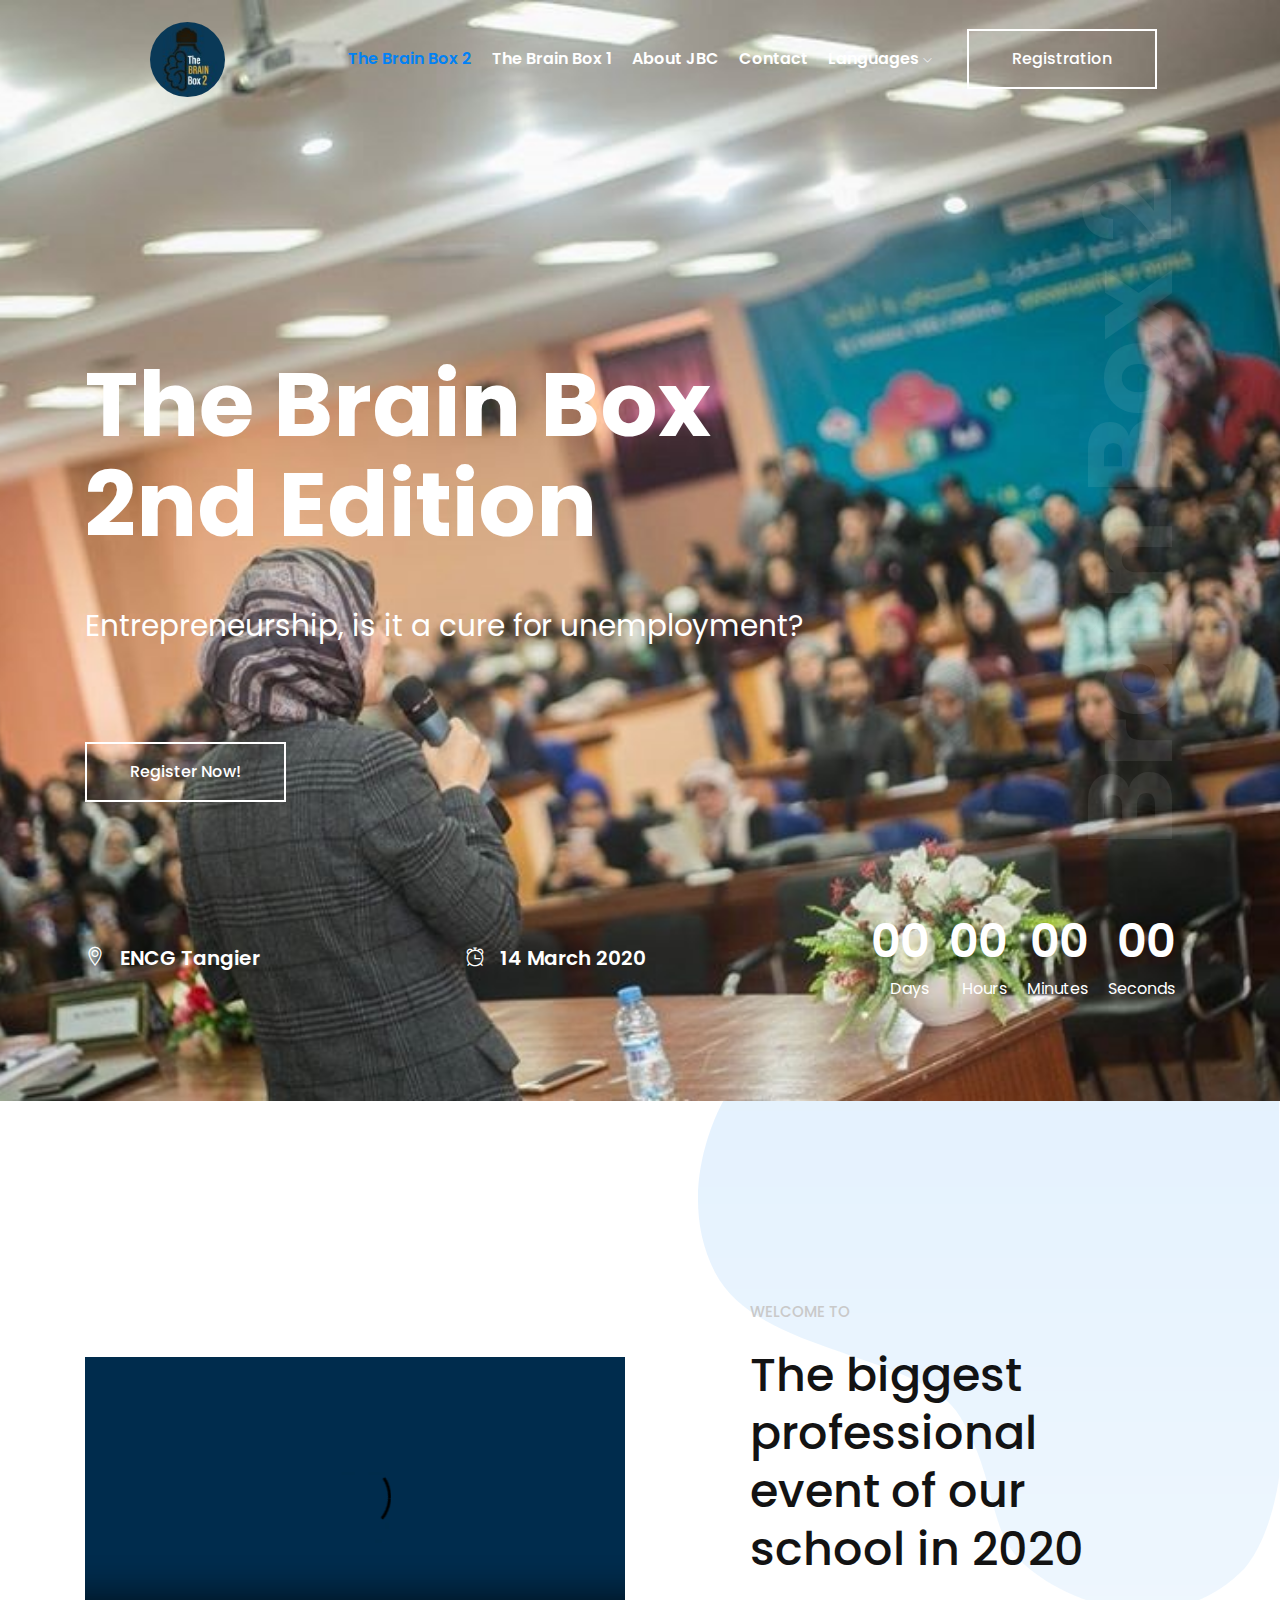
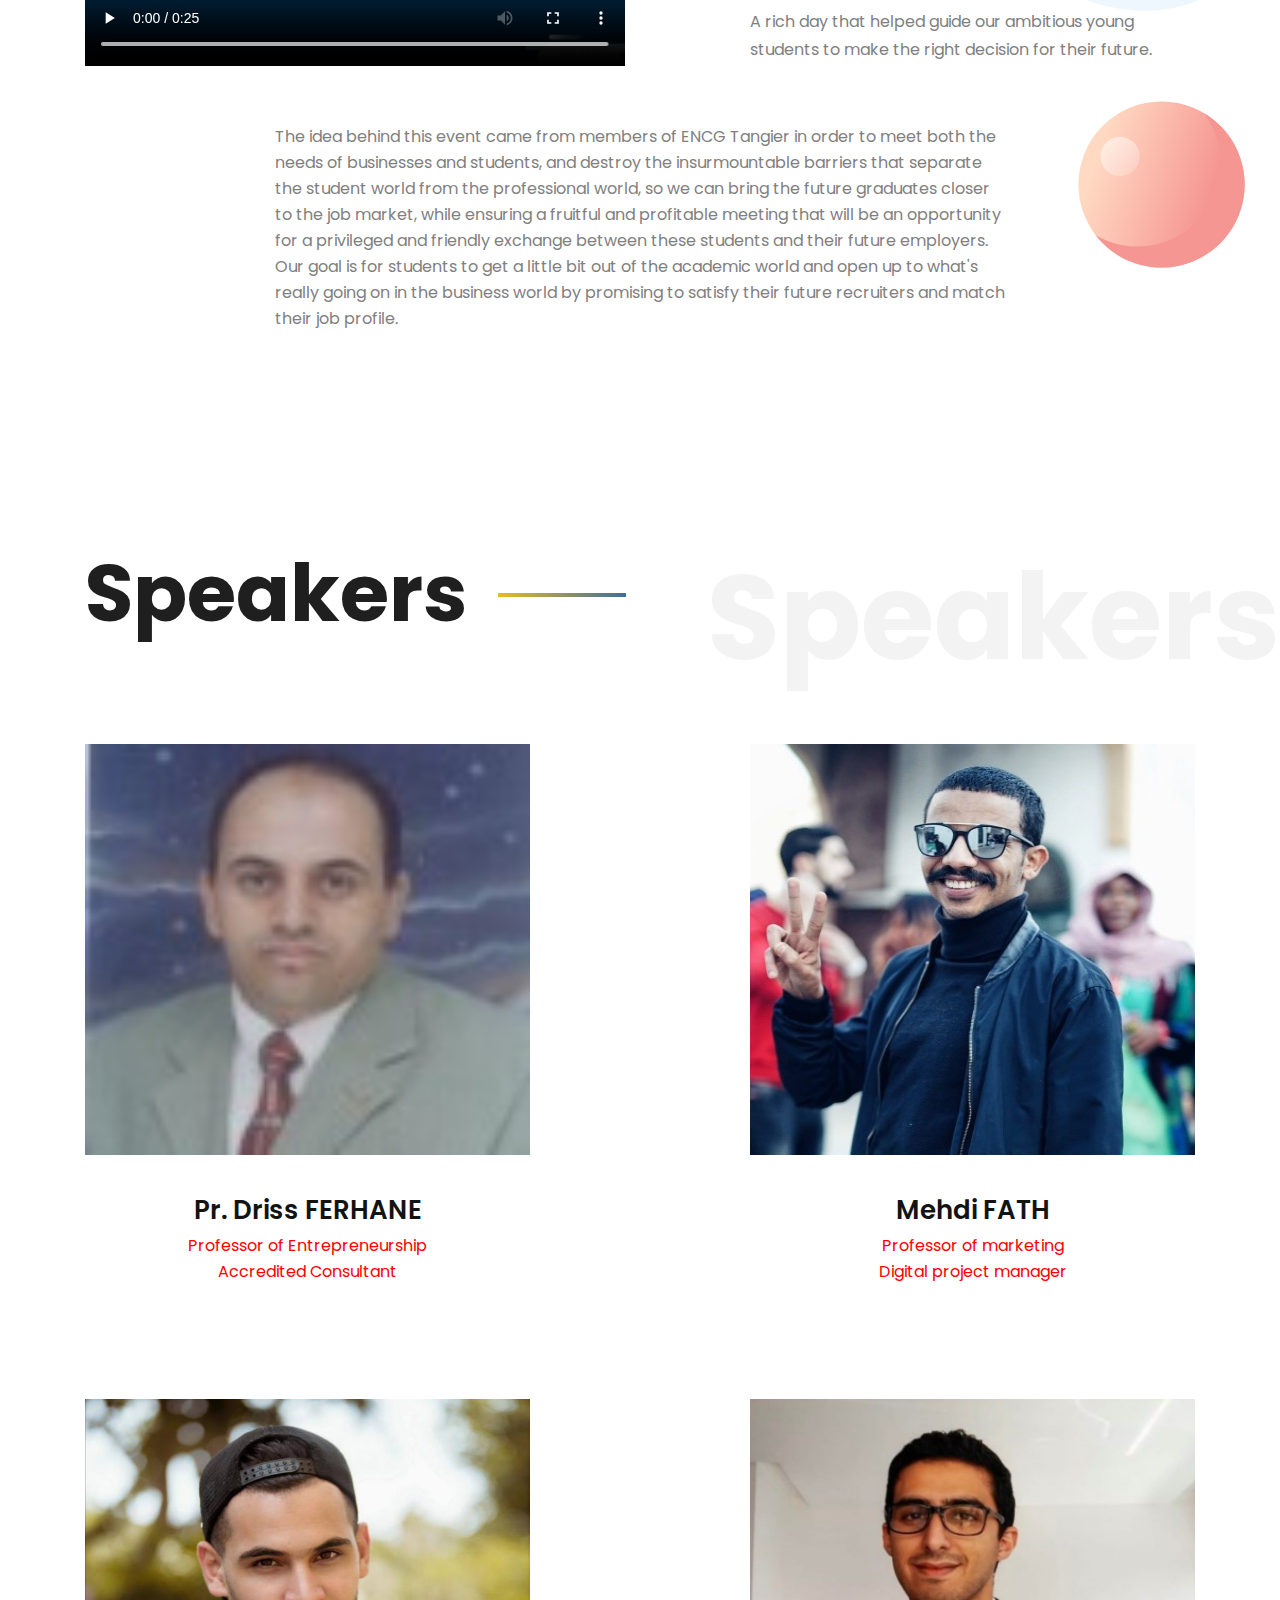
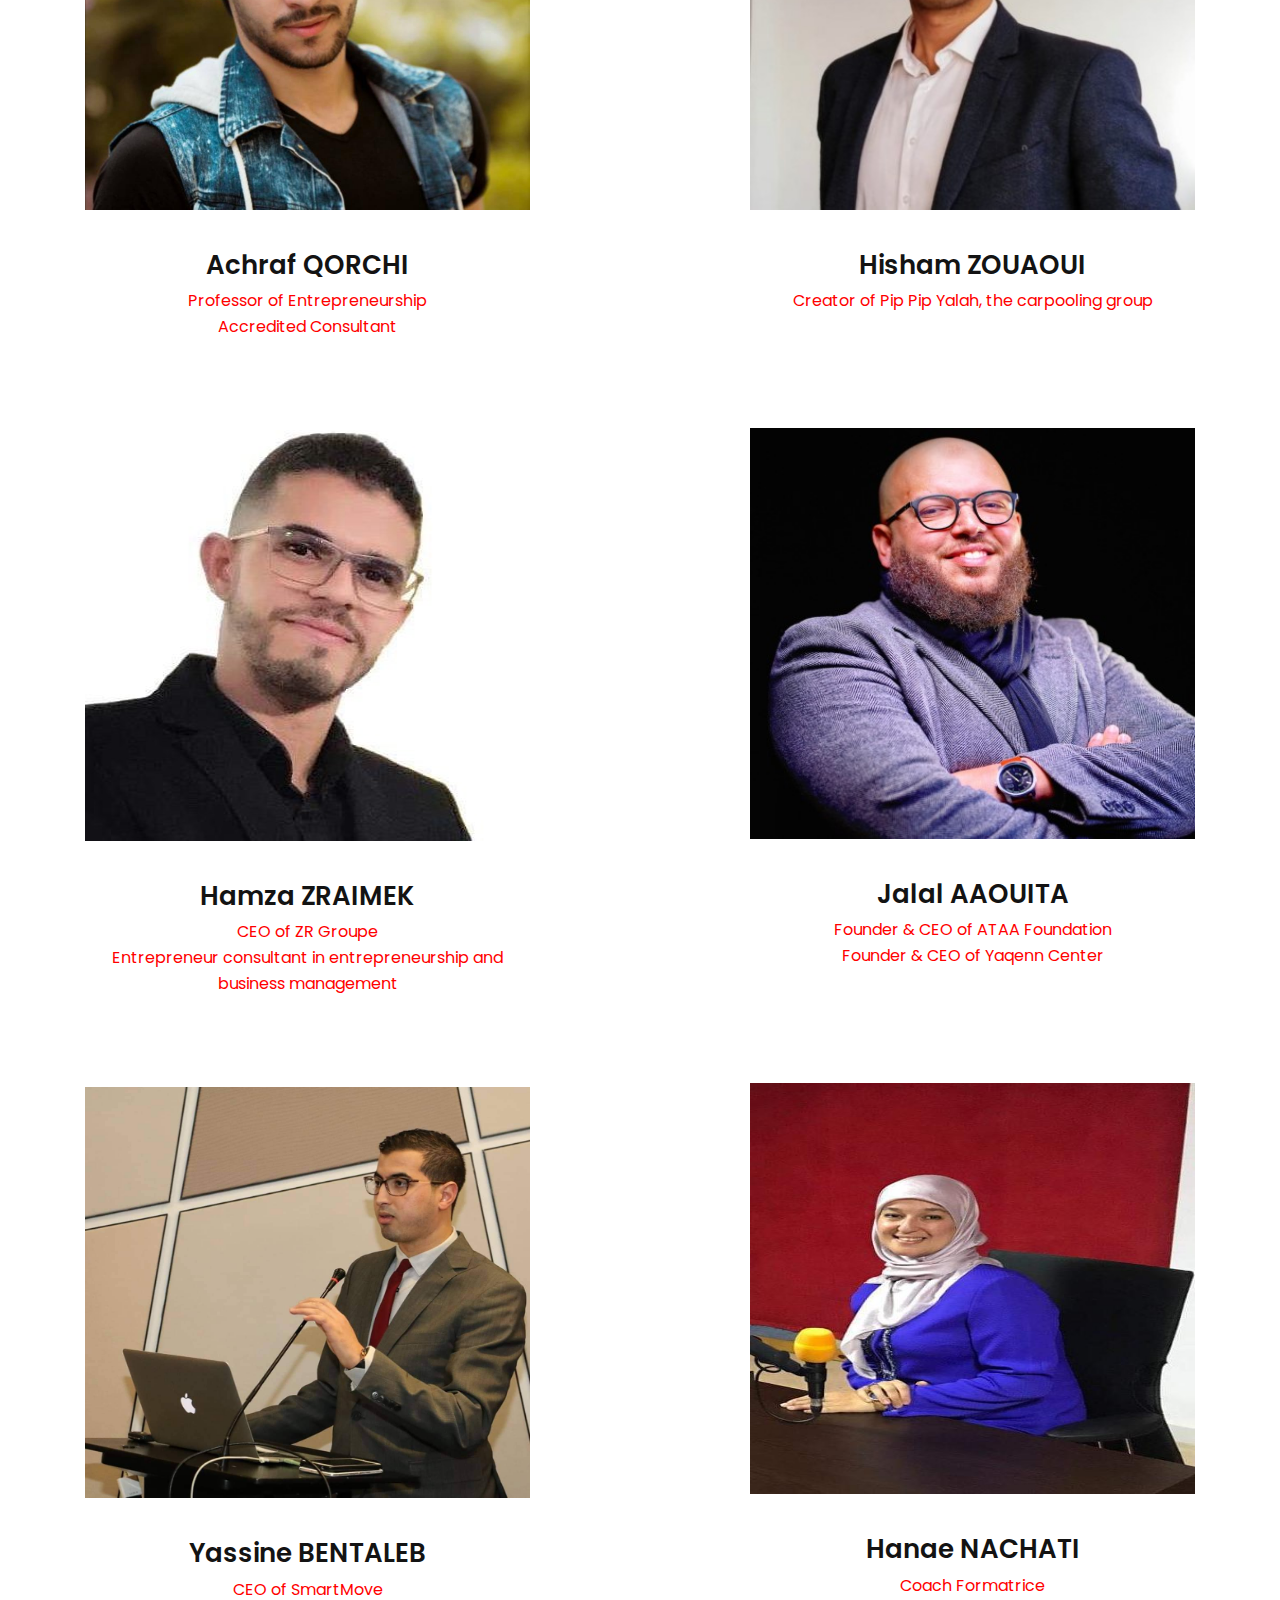
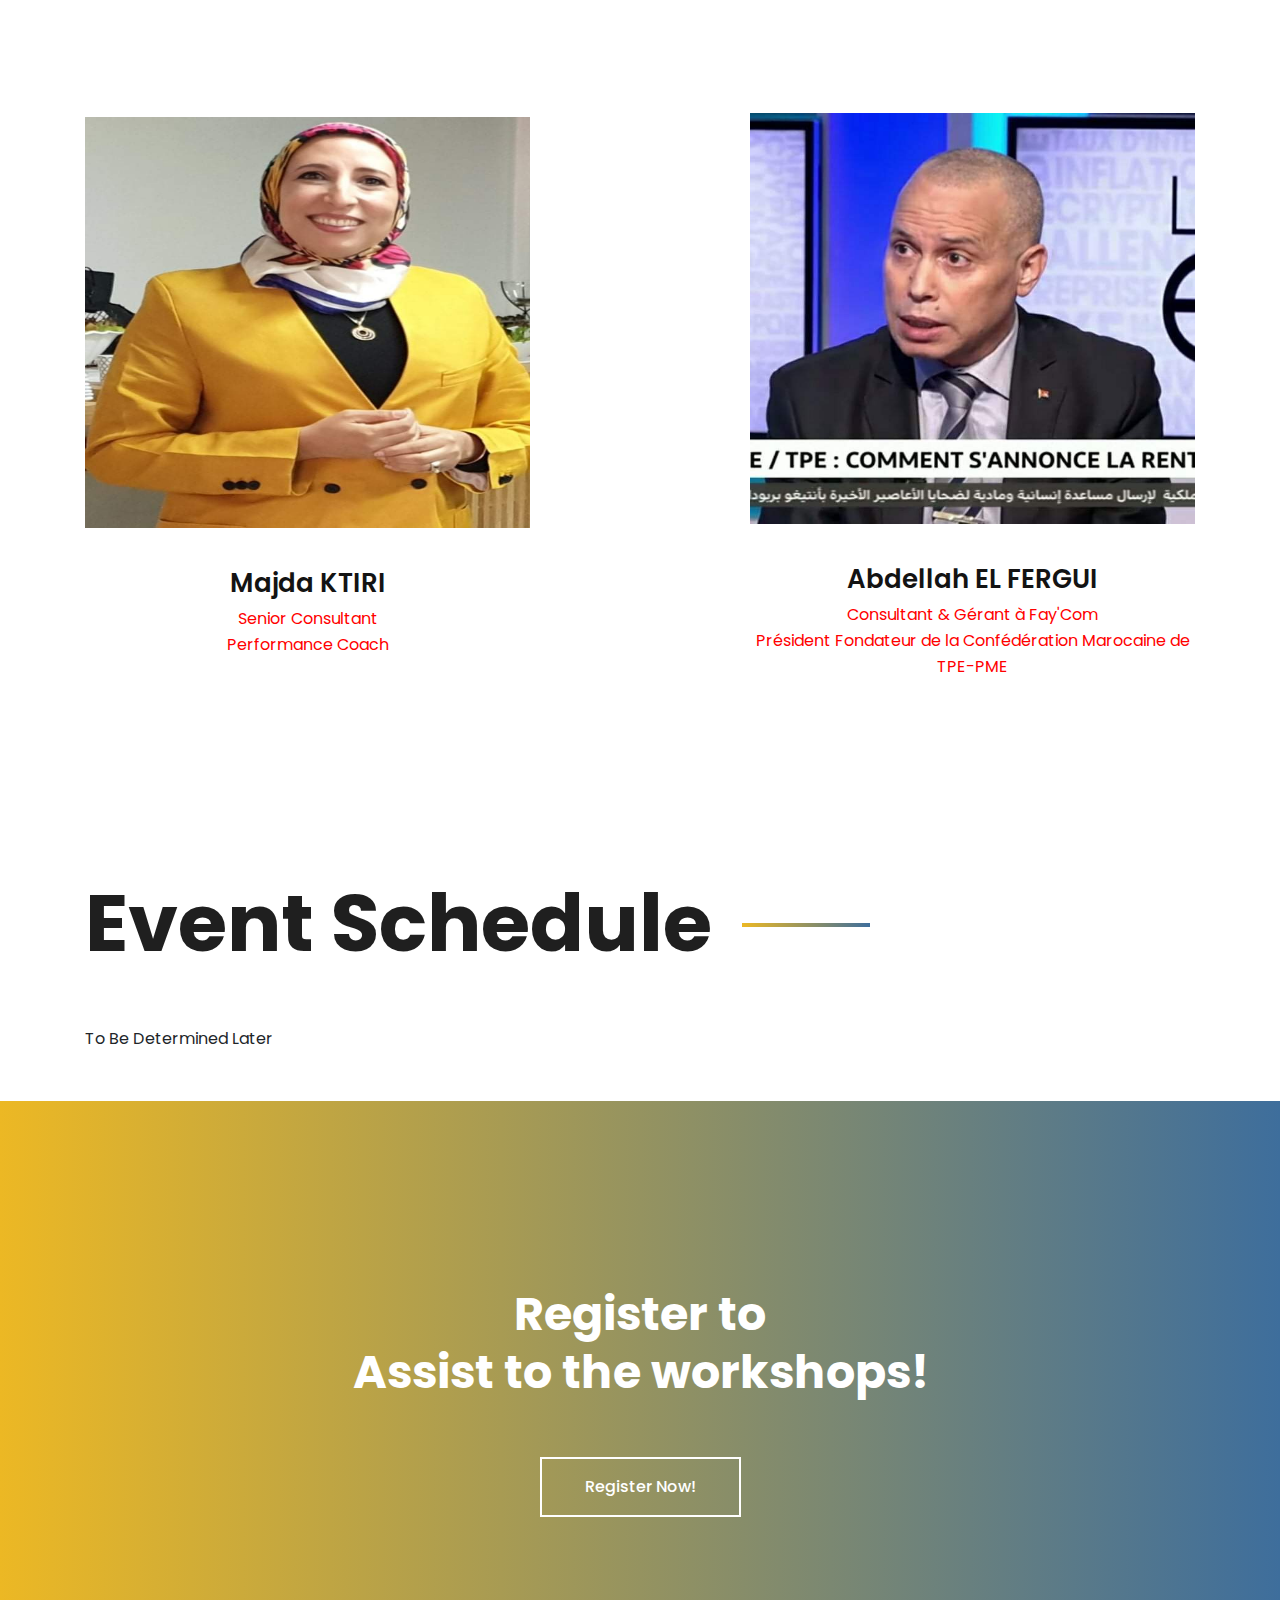
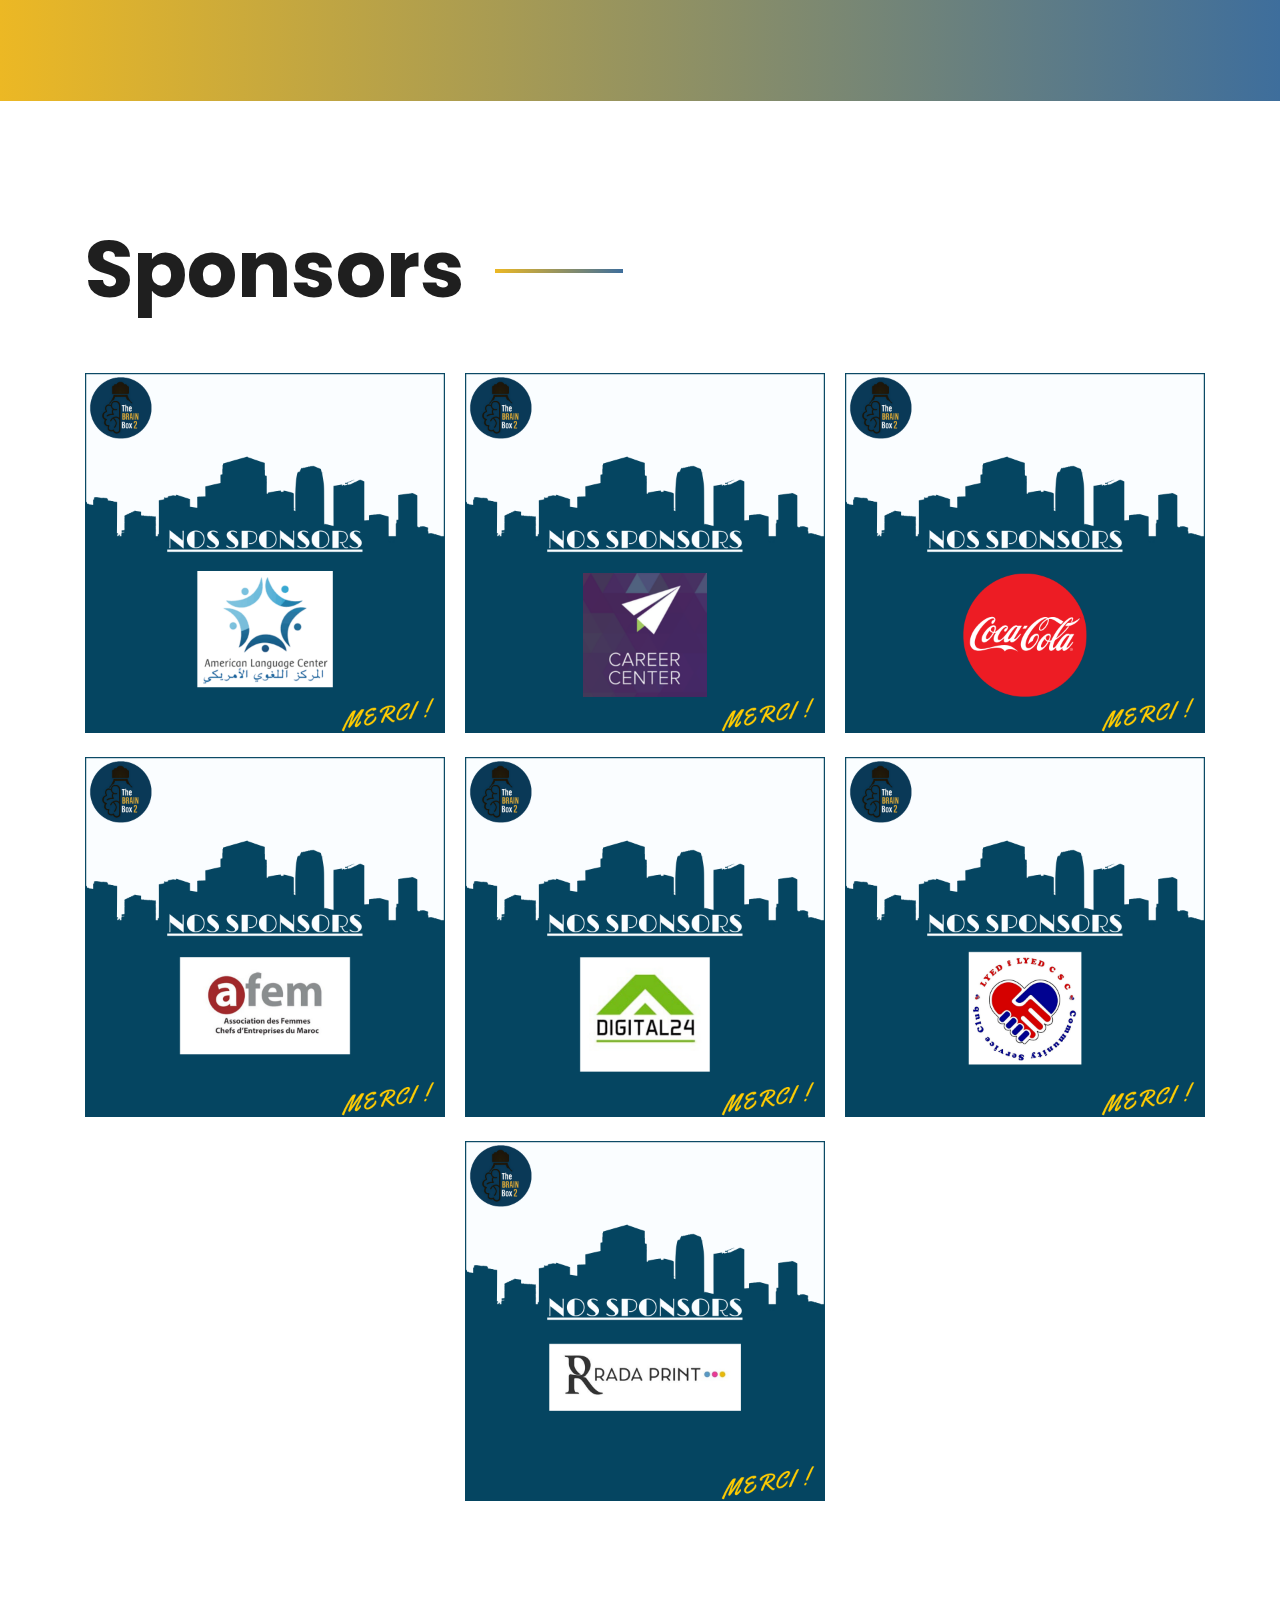
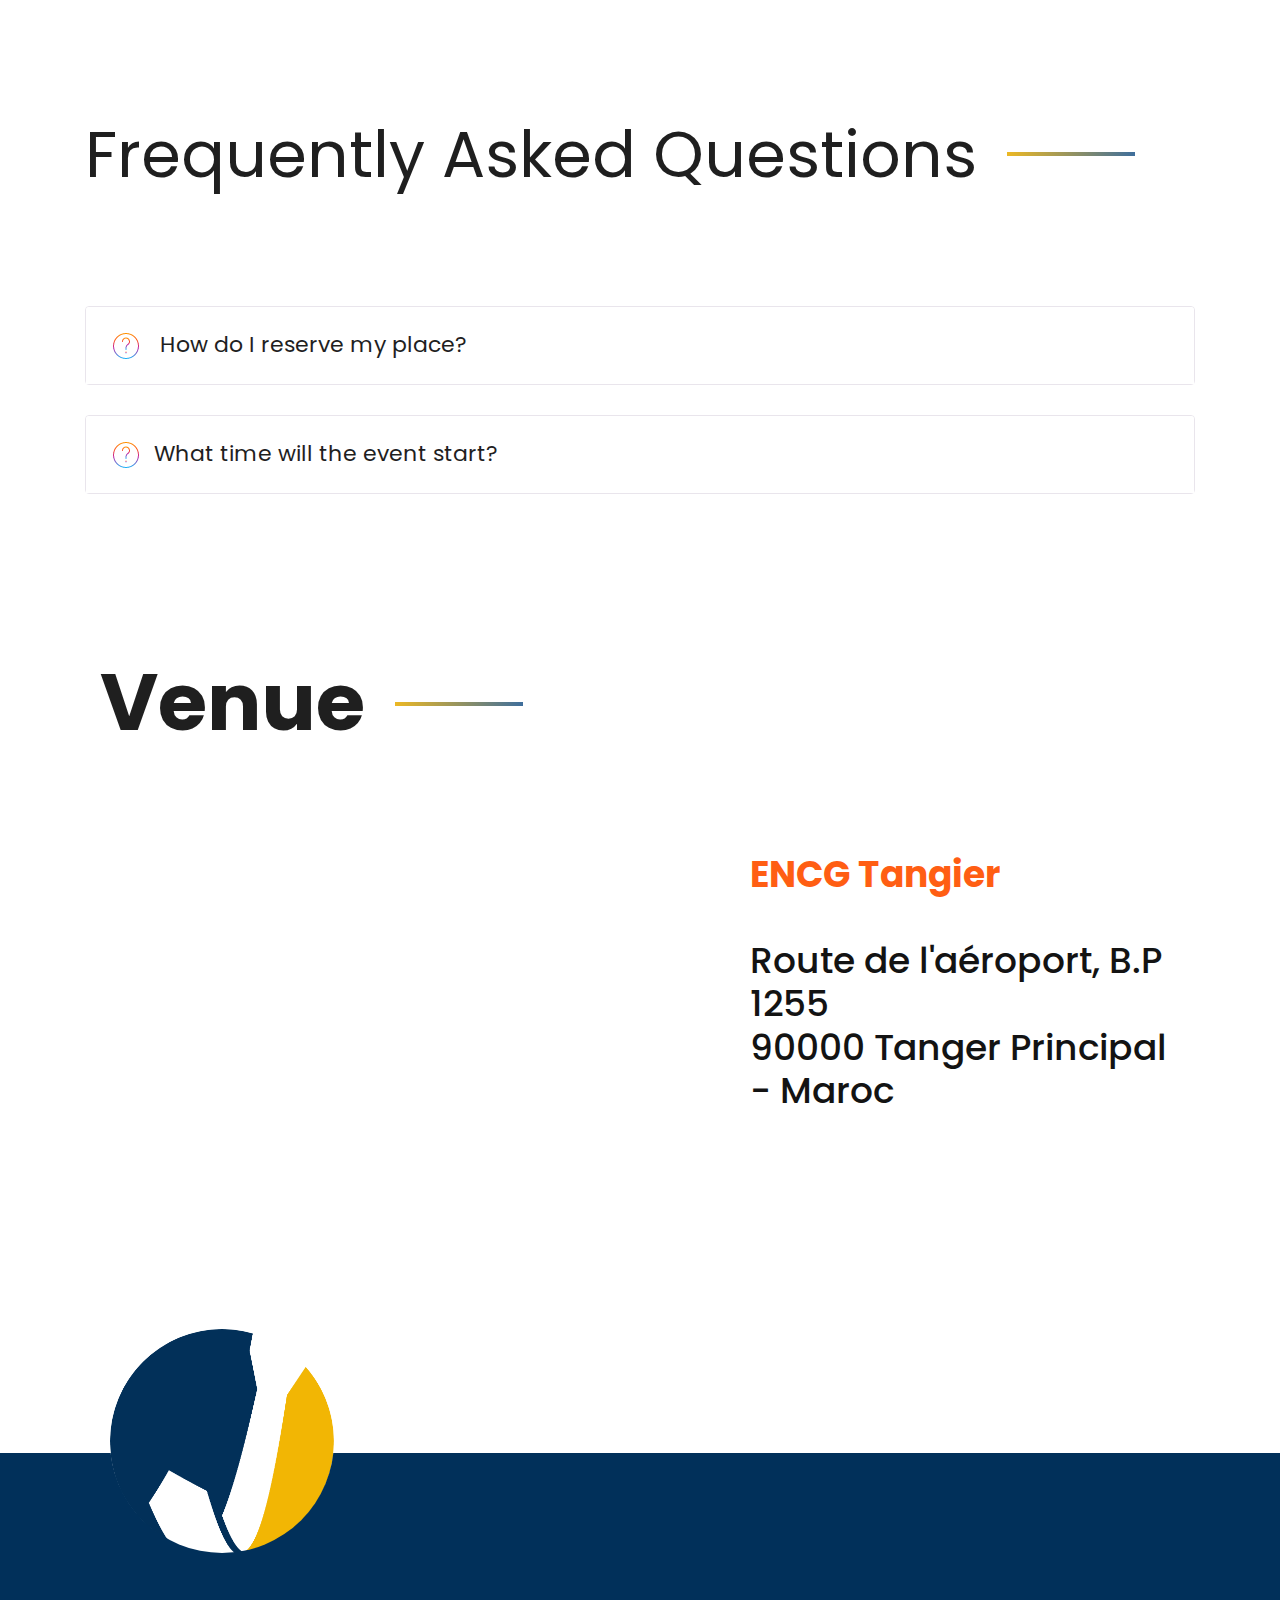
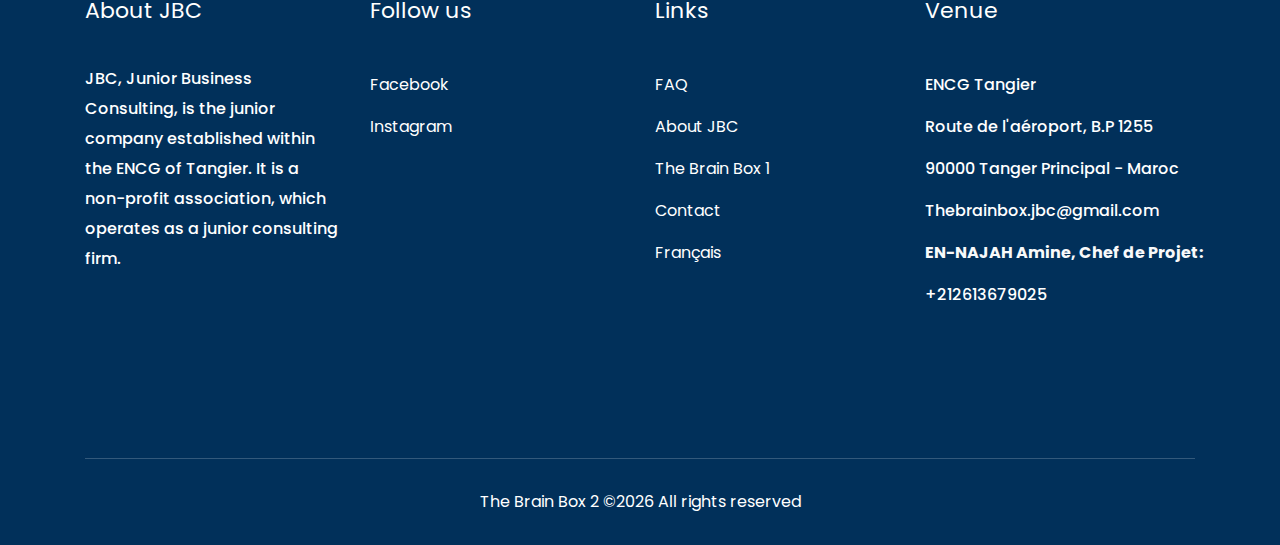
==== commit 81a3b3af: "Speakers updates" ====
--- a/index.html
+++ b/index.html
@@ -199,6 +199,17 @@
                         </div>
                     </div>
                     <div class="single_speaker">
+                        <br>
+                        <div class="speaker_thumb">
+                            <img src="img/speakers/qorchi.jpeg" width="411" height="411" alt="">
+                        </div>
+                        <div class="speaker_name text-center">
+                            <h3>Achraf QORCHI</h3>
+                            <p>Professor of Entrepreneurship</p>
+                            <p>Accredited Consultant</p>
+                        </div>
+                    </div>
+                    <div class="single_speaker">
                         <div class="speaker_thumb">
                             <img src="img/speakers/hamza.jpg" width="411" height="411" alt="">
                         </div>
@@ -263,6 +274,7 @@
                         </div>
                     </div>
                     <div class="single_speaker">
+                        <br>
                         <div class="speaker_thumb">
                             <img src="img/speakers/hanae.jpeg" width="411" height="411" alt="">
                         </div>
@@ -272,6 +284,7 @@
                         </div>
                     </div>
                     <div class="single_speaker">
+                        <br>
                         <div class="speaker_thumb">
                             <img src="img/speakers/abdellah.jpeg" width="411" height="411" alt="">
                         </div>
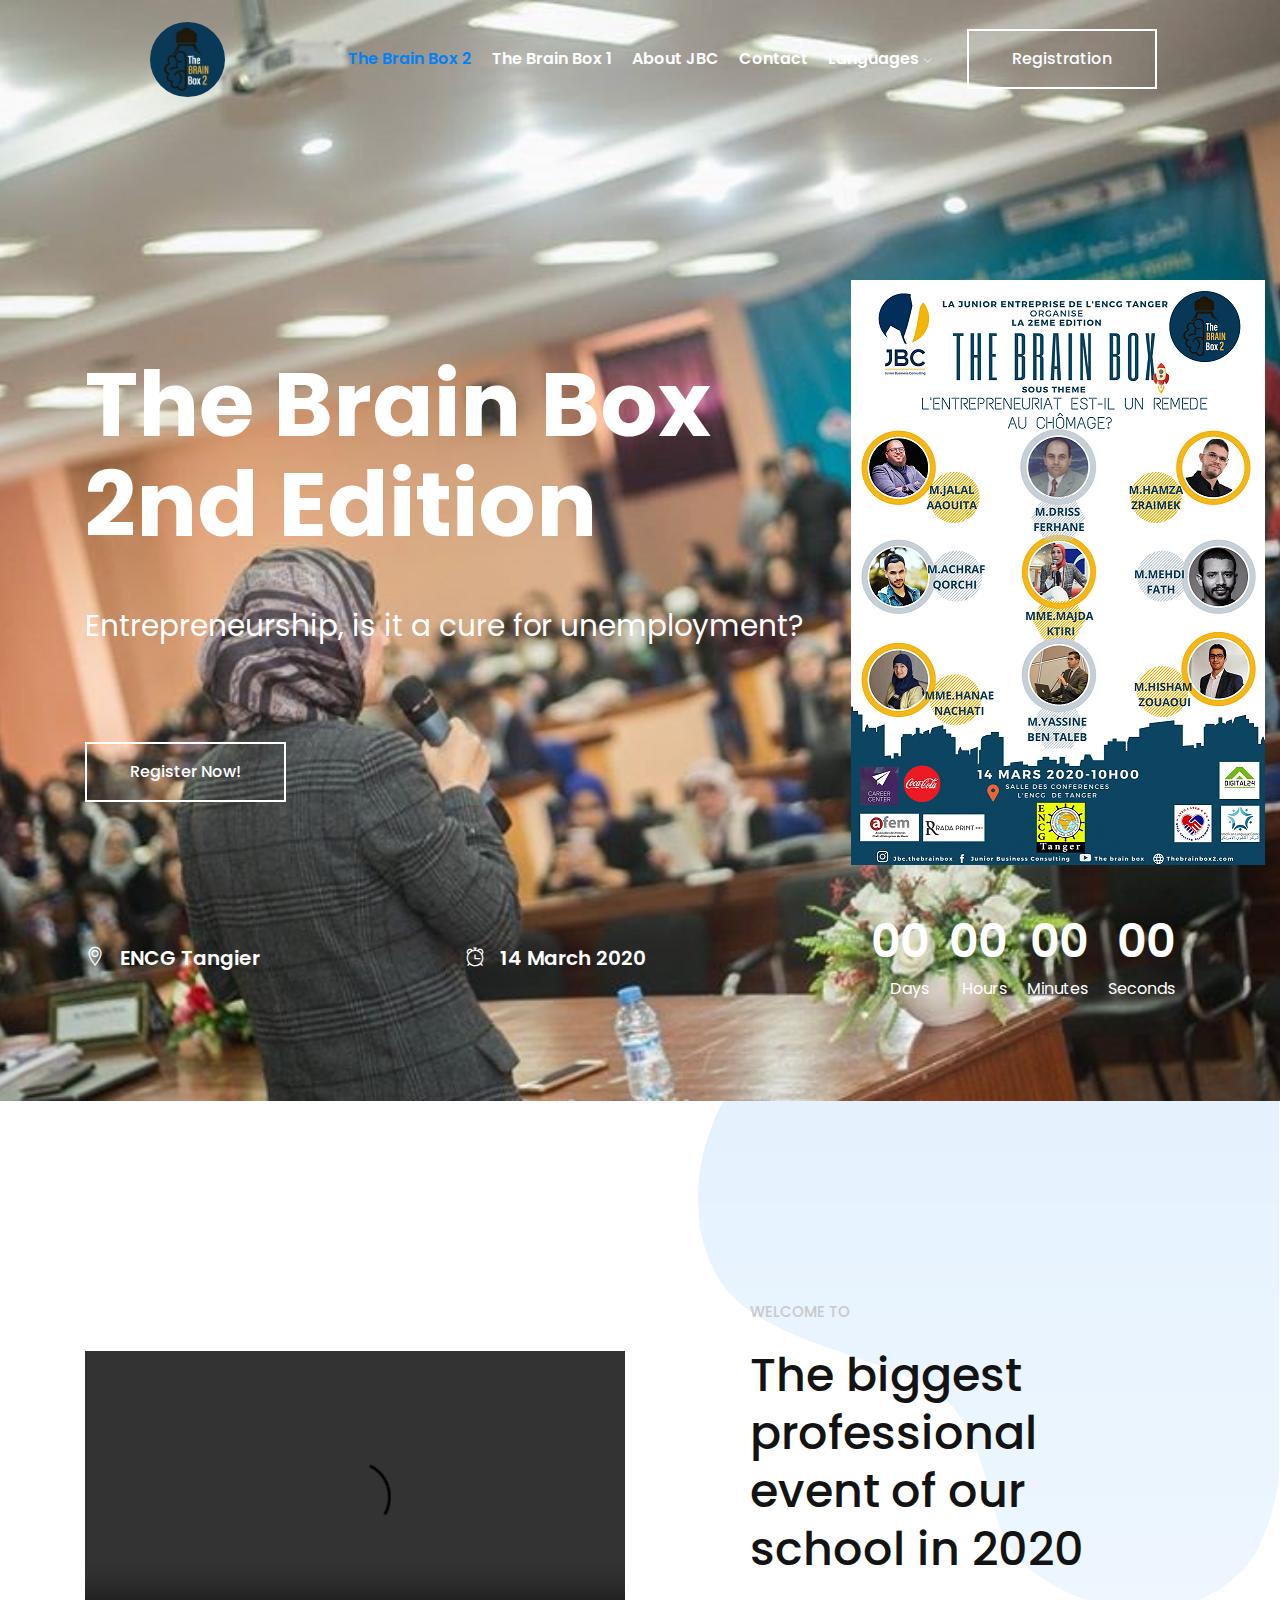
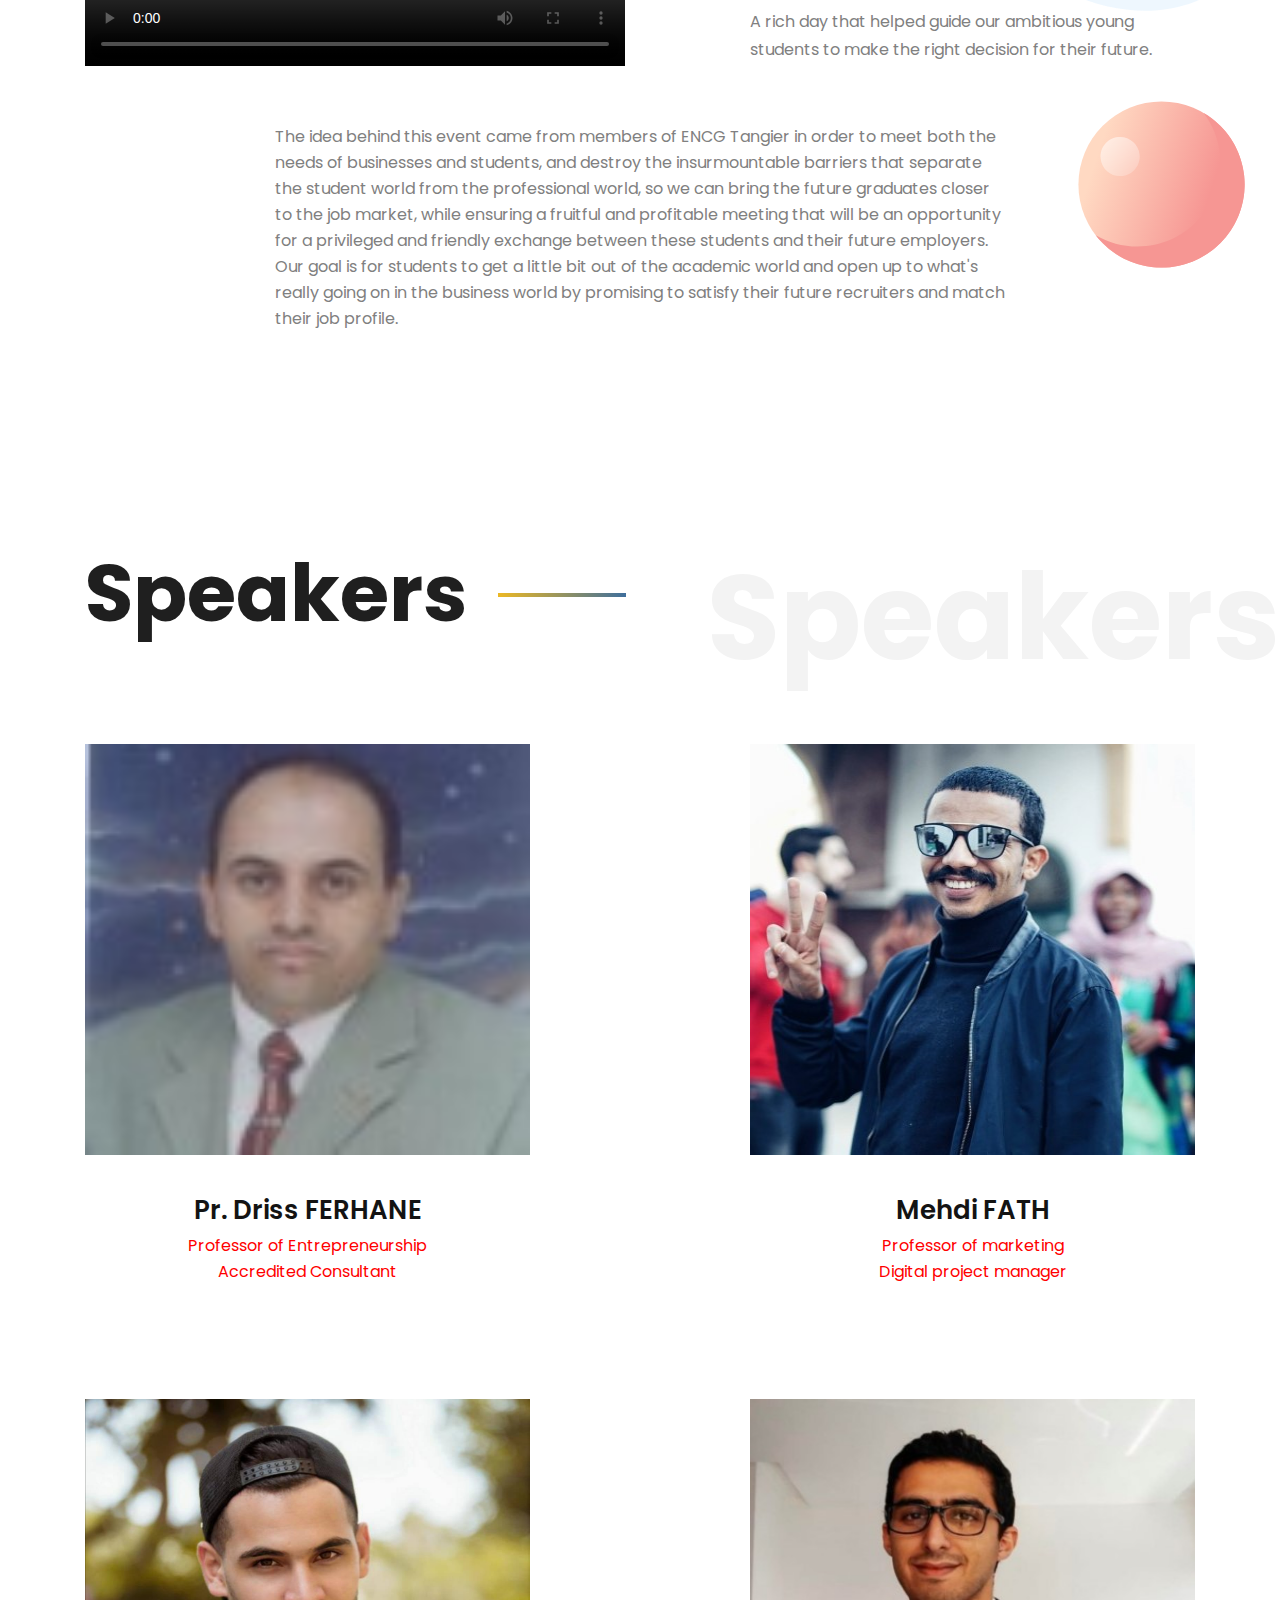
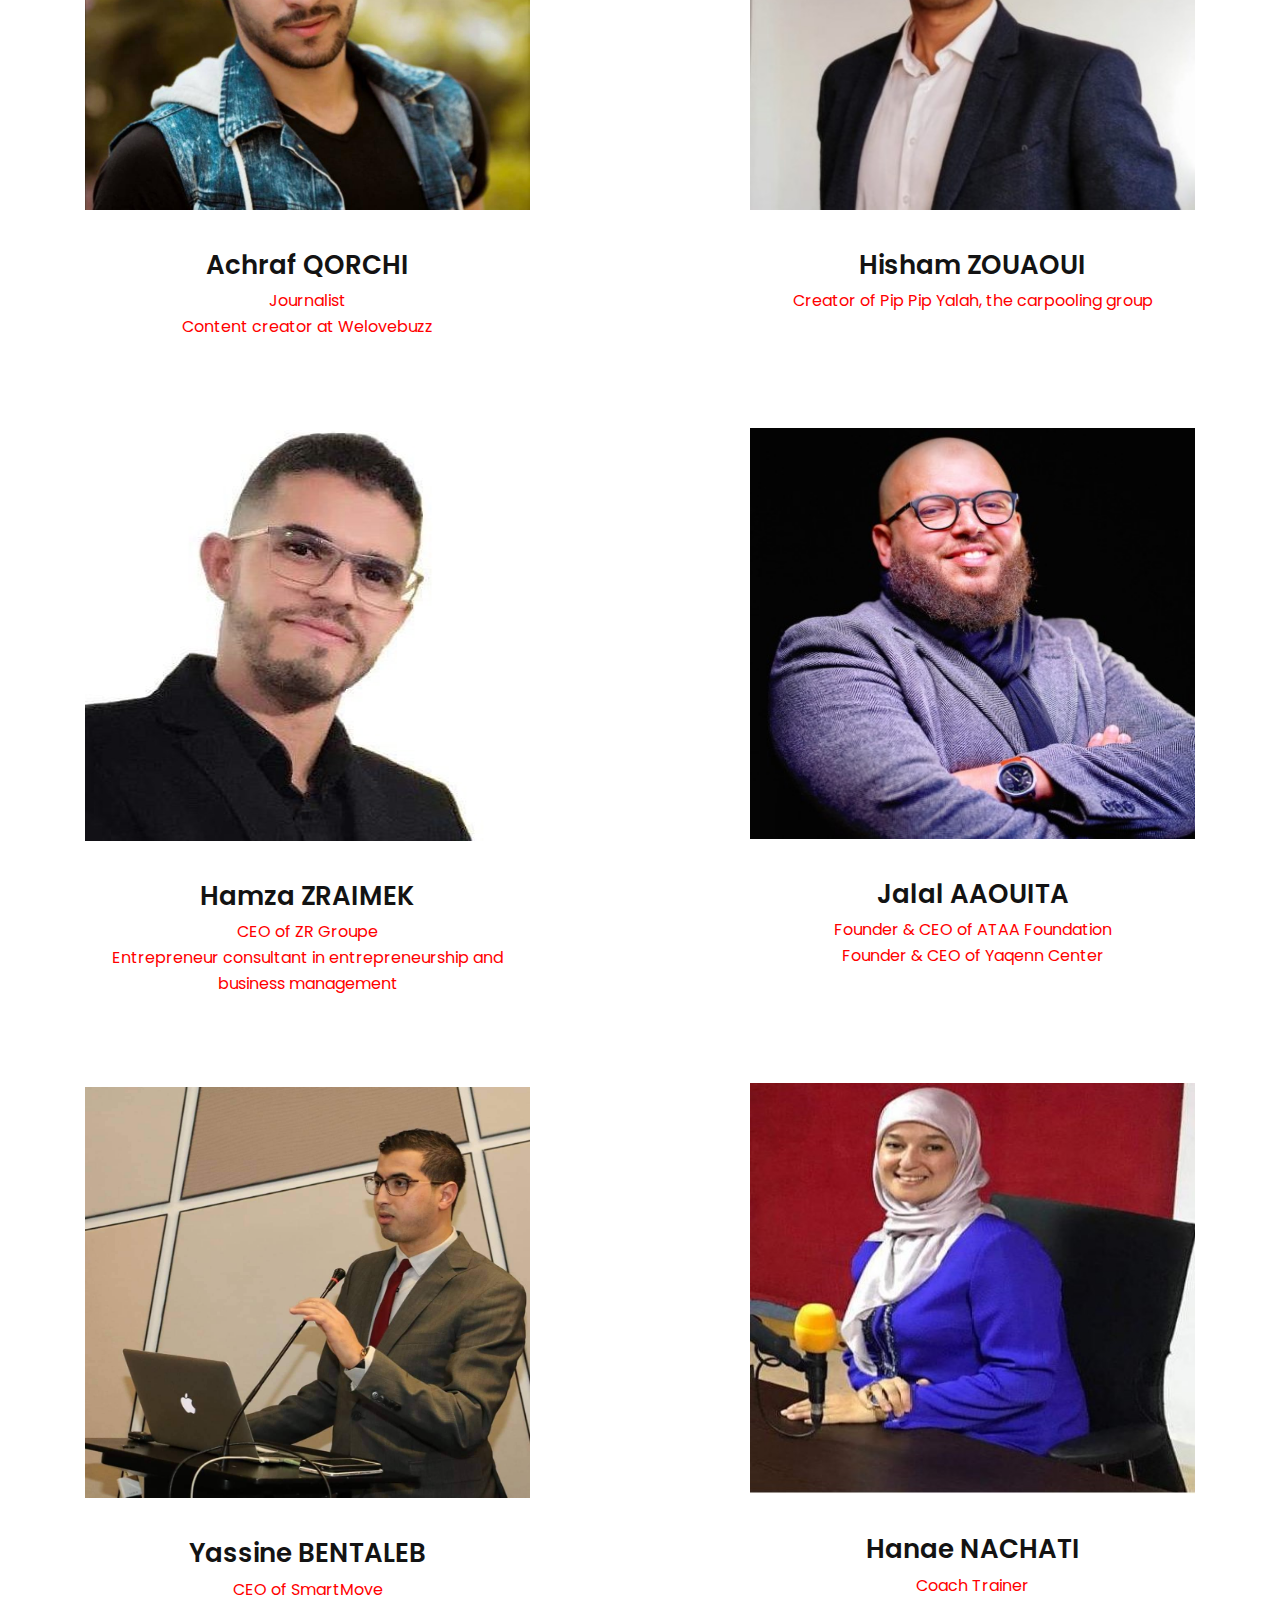
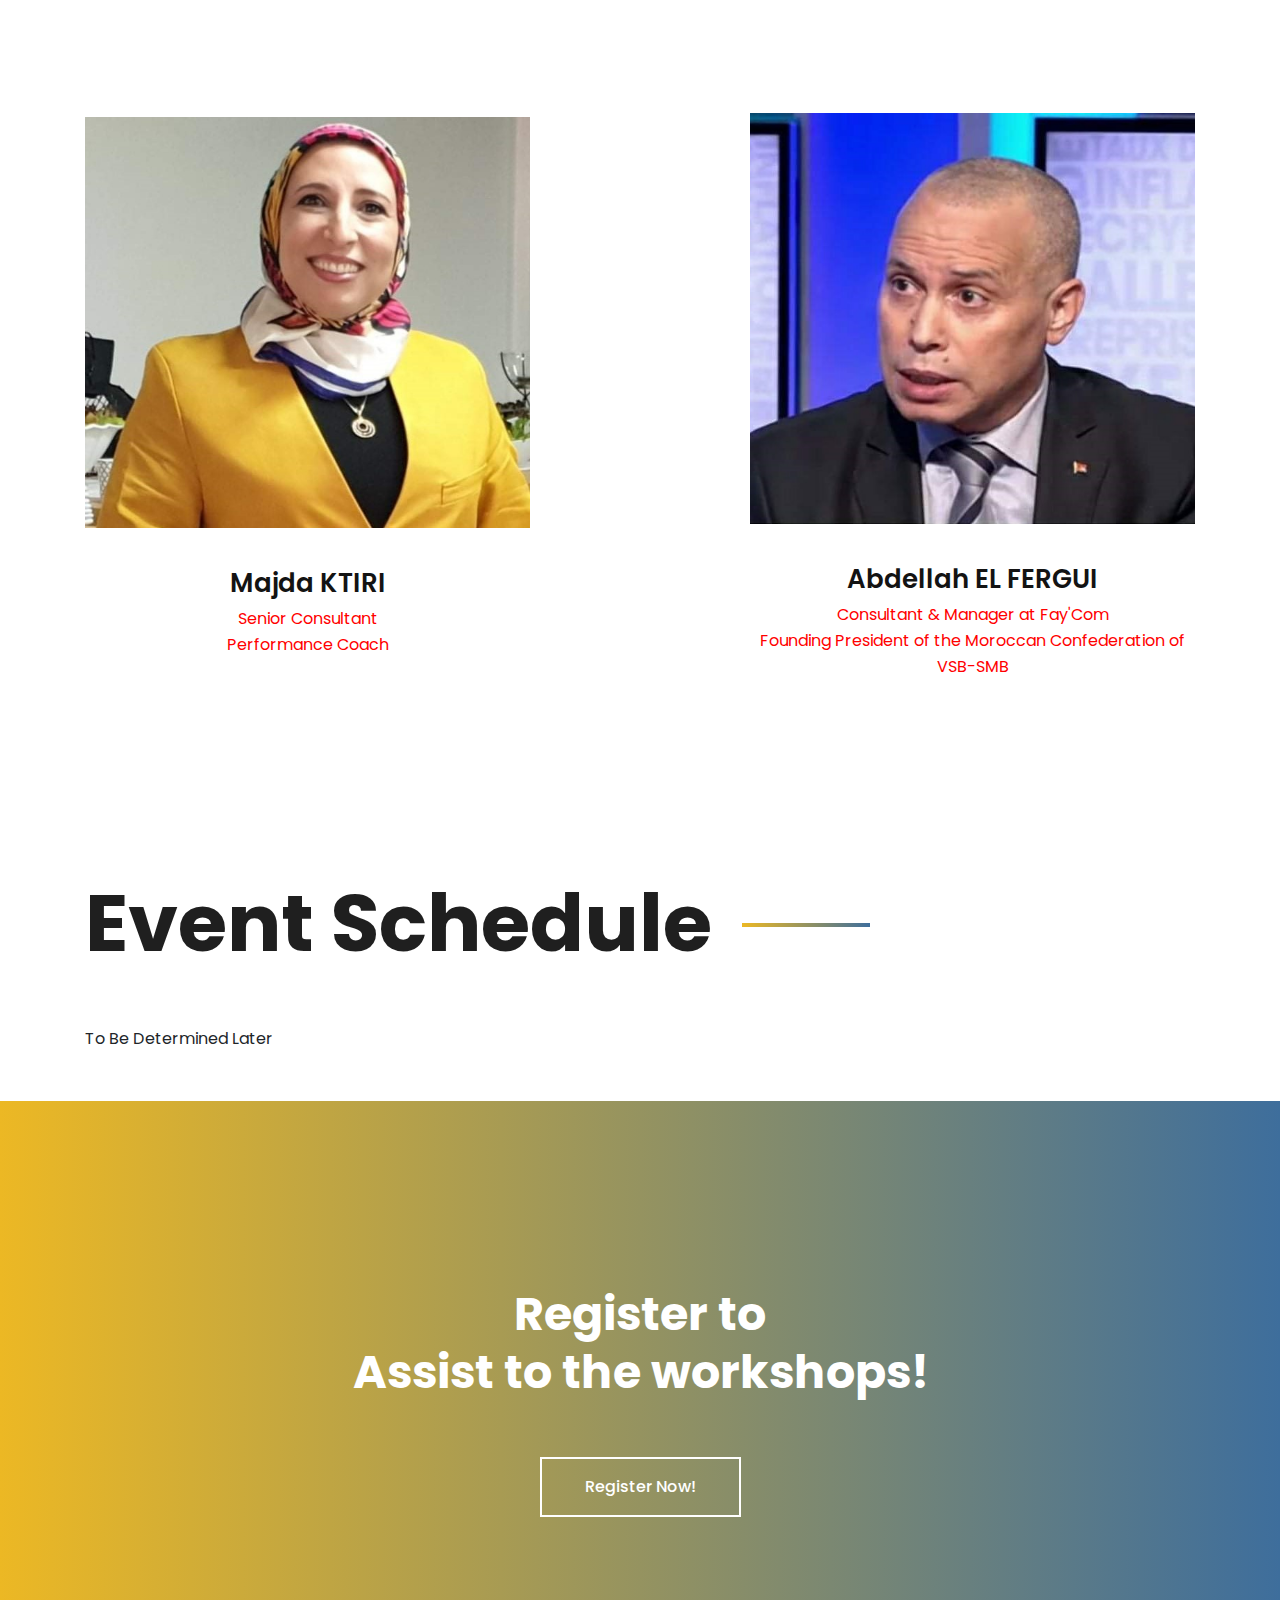
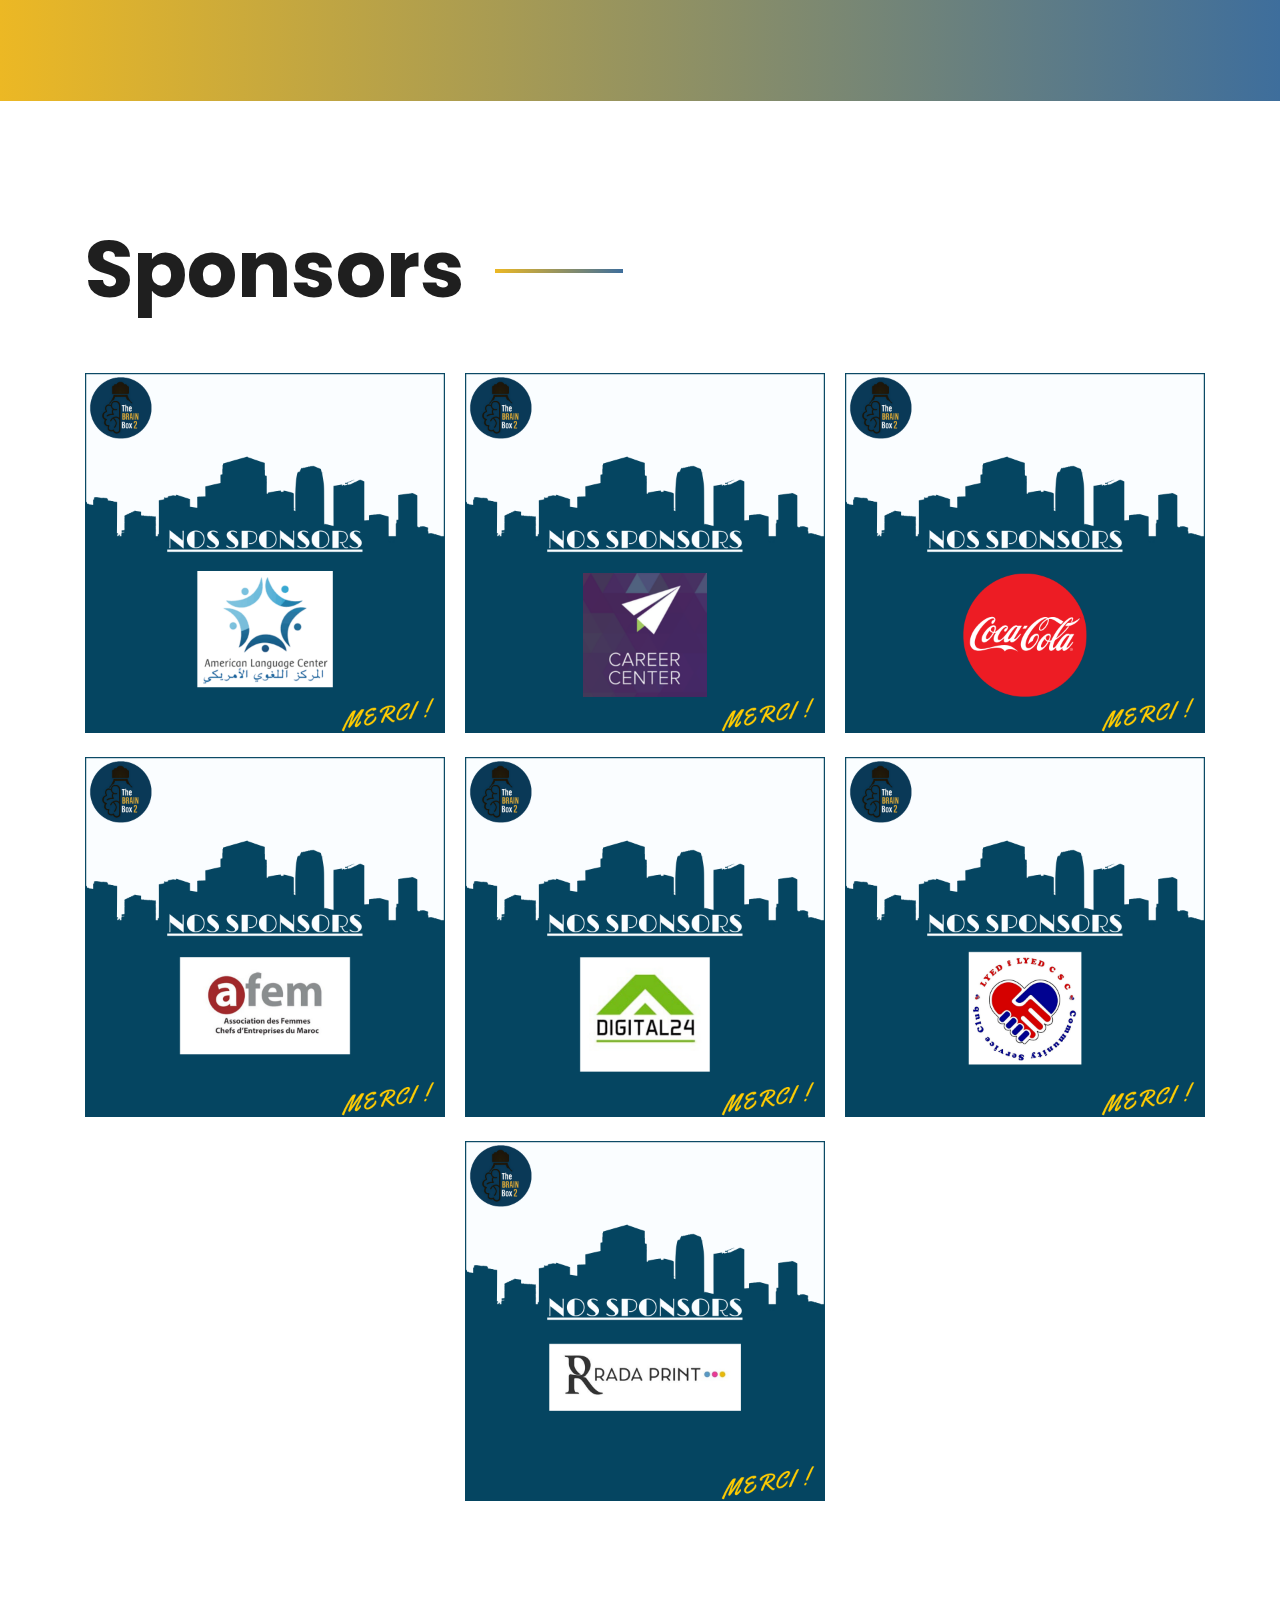
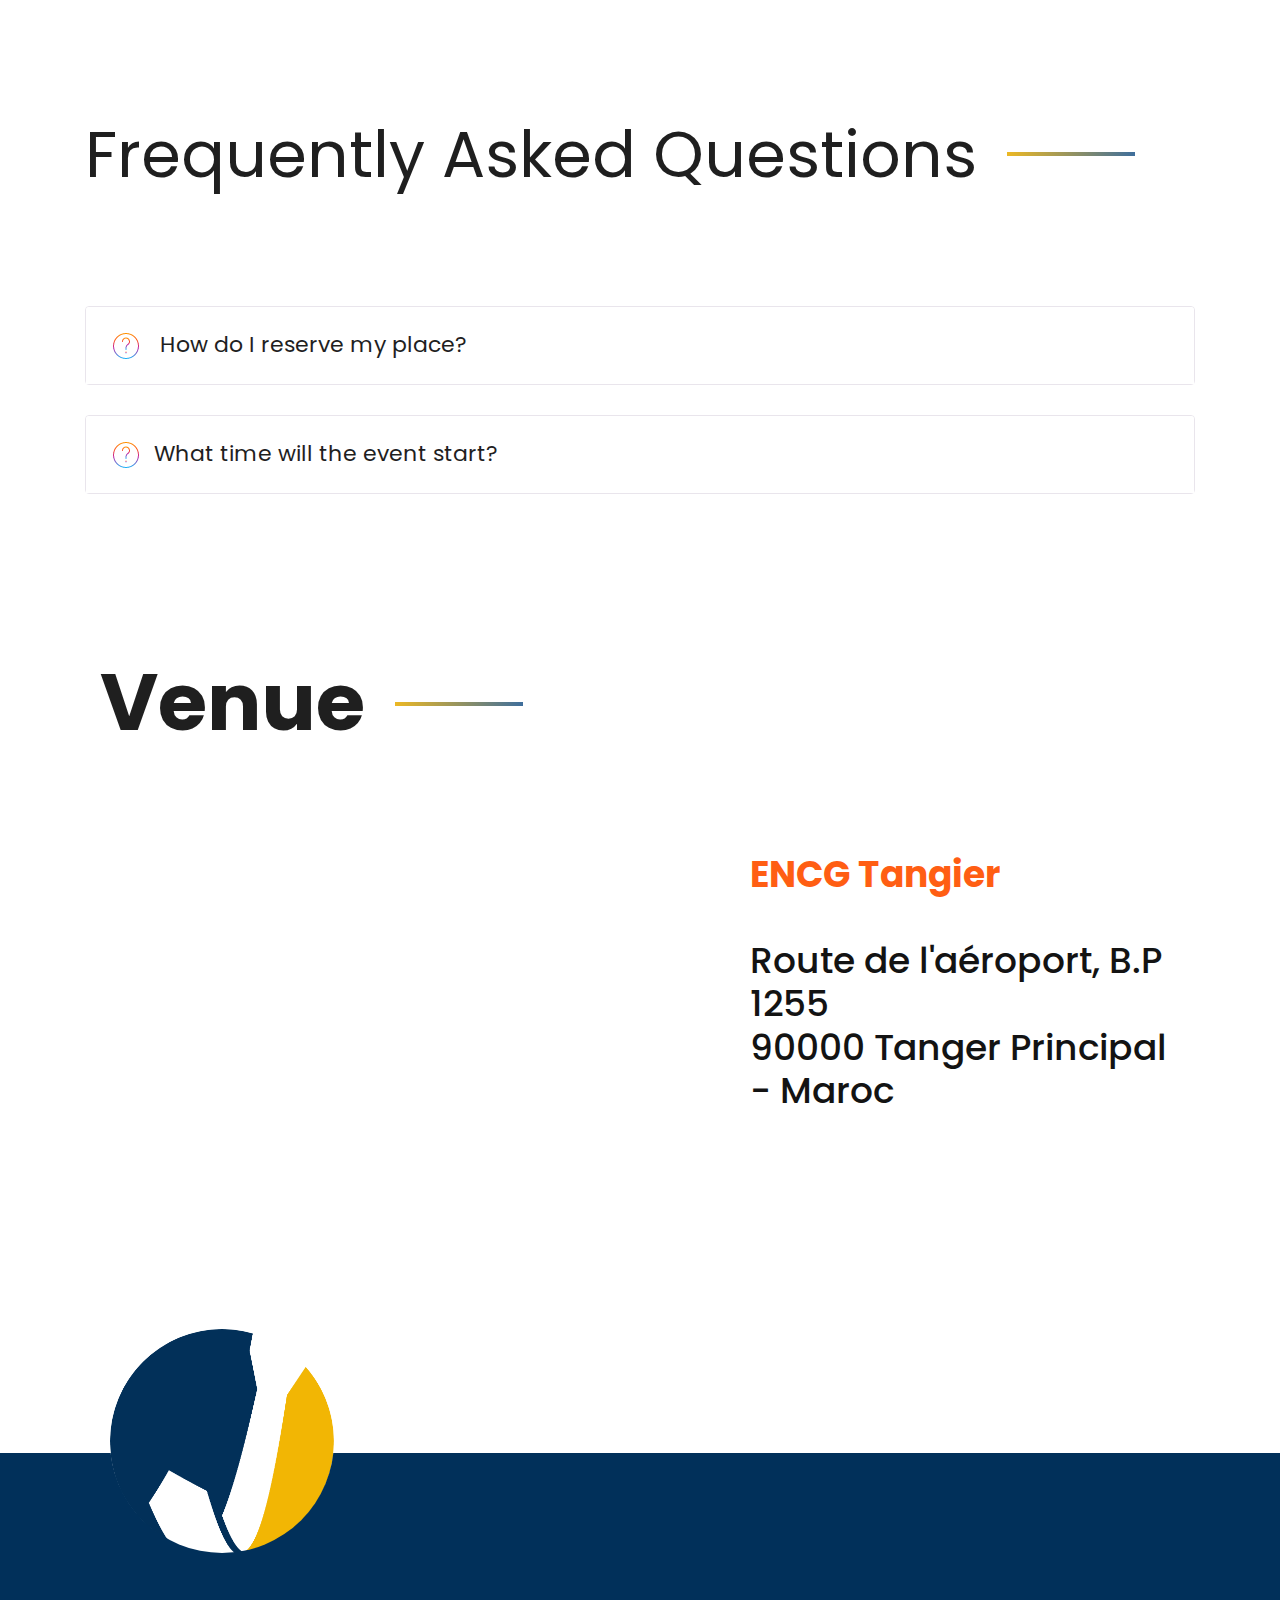
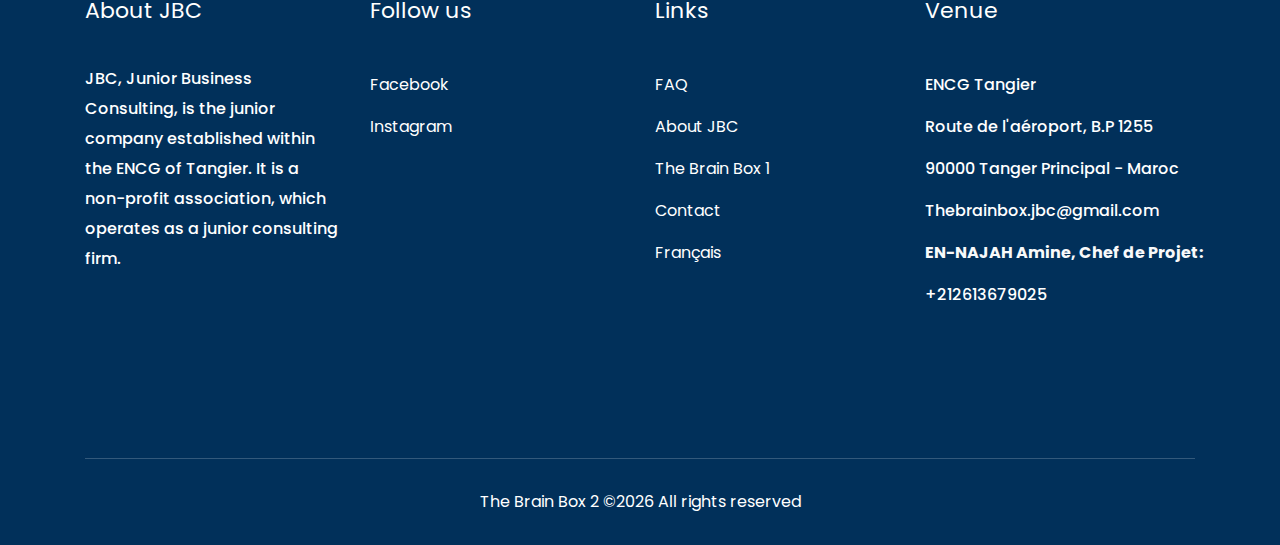
==== commit 09a9837b: "Updates" ====
--- a/index.html
+++ b/index.html
@@ -83,7 +83,9 @@
         <div class="slider_text">
             <div class="container">
                 <div class="position_relv">
-                    <h1 class="opcity_text d-none d-lg-block">Brain Box 2</h1>
+                    <h1 class="opcity_text d-none d-lg-block">
+                        <img src="img/banner/affiche.png">
+                    </h1>
                     <div class="row">
                         <div class="col-xl-12">
                             <div class="title_text">
@@ -138,7 +140,7 @@
                 <div class="col-xl-6 col-md-6">
                     <div class="about_thumb">
                         <video width="100%" height="315" controls autoplay>
-                            <source src="videos/two.mp4" type="video/mp4">
+                            <source src="videos/three.mp4" type="video/mp4">
                             Your browser does not support the video. Please use a different your browser or update it.
                         </video> 
                     </div>
@@ -205,8 +207,8 @@
                         </div>
                         <div class="speaker_name text-center">
                             <h3>Achraf QORCHI</h3>
-                            <p>Professor of Entrepreneurship</p>
-                            <p>Accredited Consultant</p>
+                            <p>Journalist</p>
+                            <p>Content creator at Welovebuzz</p>
                         </div>
                     </div>
                     <div class="single_speaker">
@@ -280,7 +282,7 @@
                         </div>
                         <div class="speaker_name text-center">
                             <h3>Hanae NACHATI</h3>
-                            <p>Coach Formatrice</p>
+                            <p>Coach Trainer</p>
                         </div>
                     </div>
                     <div class="single_speaker">
@@ -290,8 +292,8 @@
                         </div>
                         <div class="speaker_name text-center">
                             <h3>Abdellah EL FERGUI</h3>
-                            <p>Consultant & Gérant à Fay'Com</p>
-                            <p>Président Fondateur de la Confédération Marocaine de TPE-PME</p>
+                            <p>Consultant & Manager at Fay'Com</p>
+                            <p>Founding President of the Moroccan Confederation of VSB-SMB</p>
                         </div>
                     </div>
                 </div>
--- a/css/style.css
+++ b/css/style.css
@@ -1362,15 +1362,11 @@
   position: absolute;
   right: 0;
   writing-mode: vertical-lr;
-  -webkit-transform: rotate(180deg);
-  -moz-transform: rotate(180deg);
-  -ms-transform: rotate(180deg);
-  transform: rotate(180deg);
   font-size: 120px;
-  top: -125px;
+  top: -20px;
   color: rgba(255, 255, 255, 0.08);
   font-weight: 700;
-  right: -87px;
+  right: -150px;
 }
 
 @media (min-width: 992px) and (max-width: 1200px) {
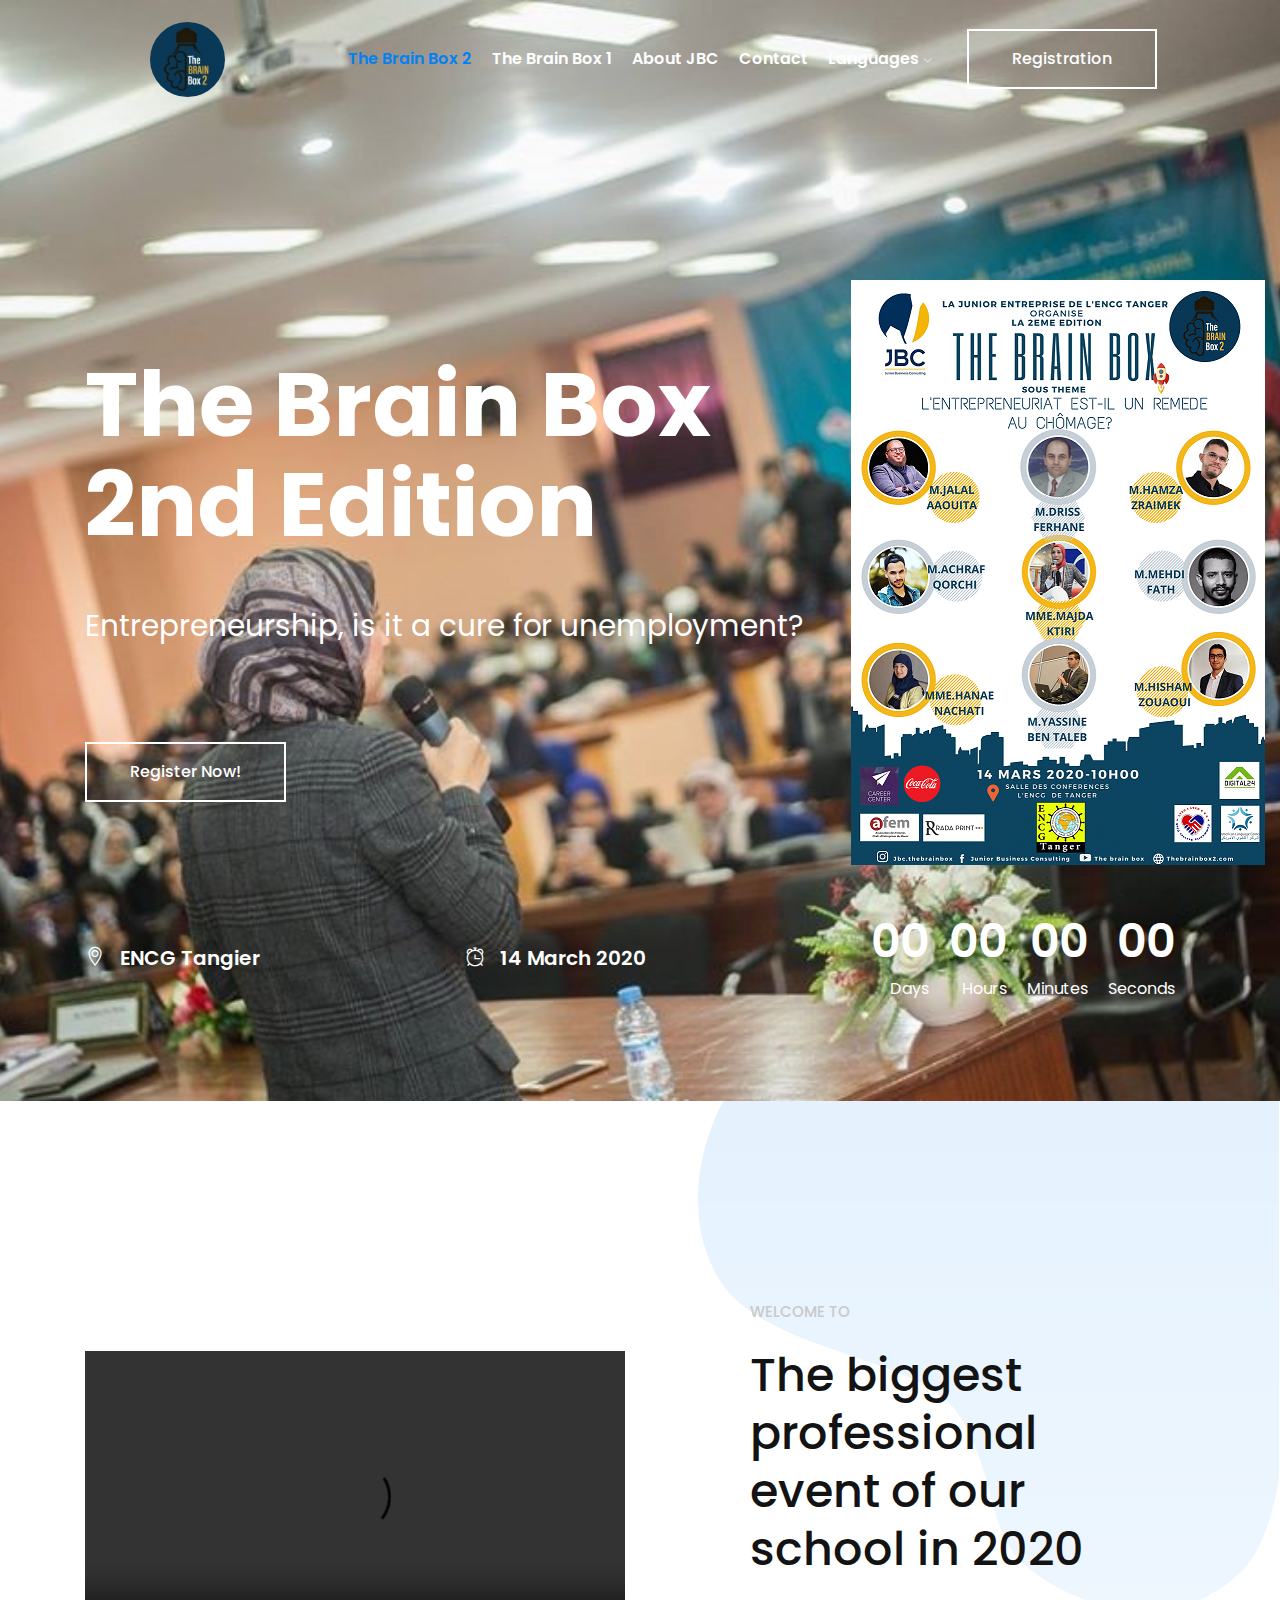
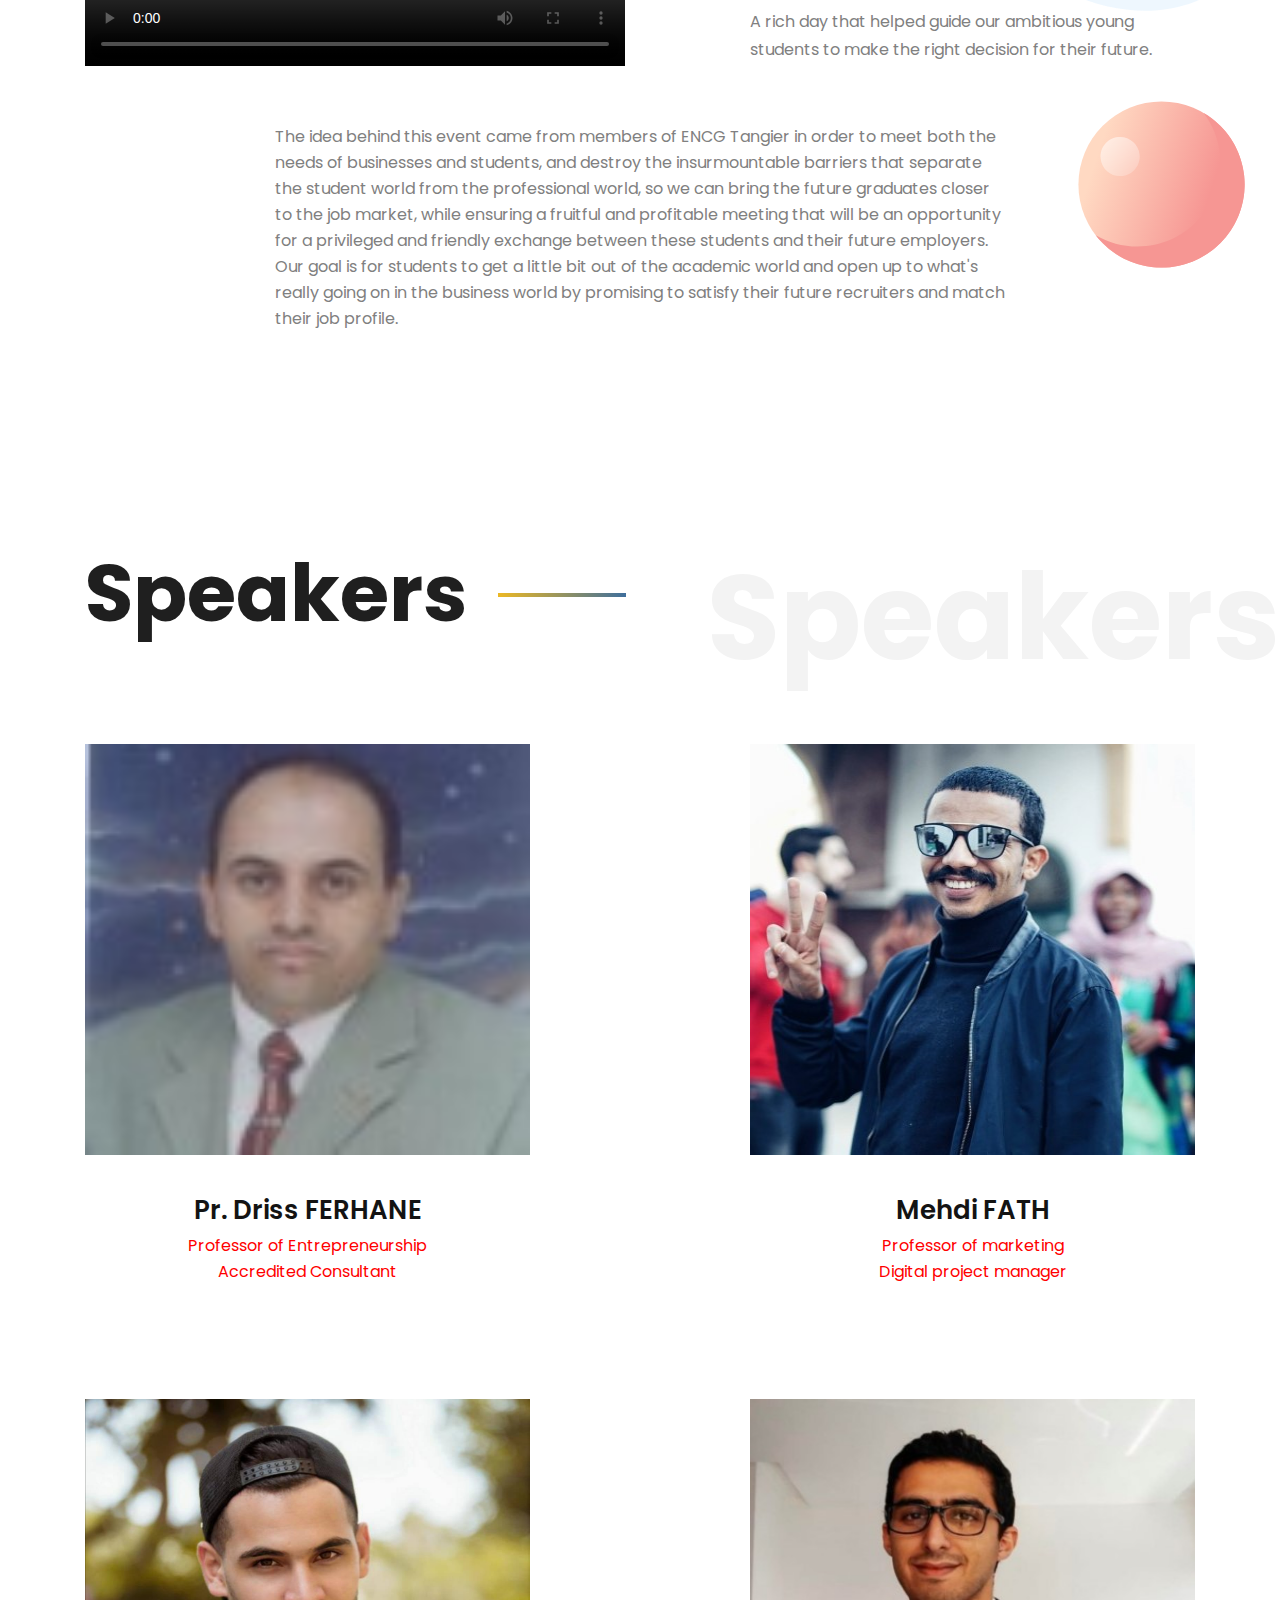
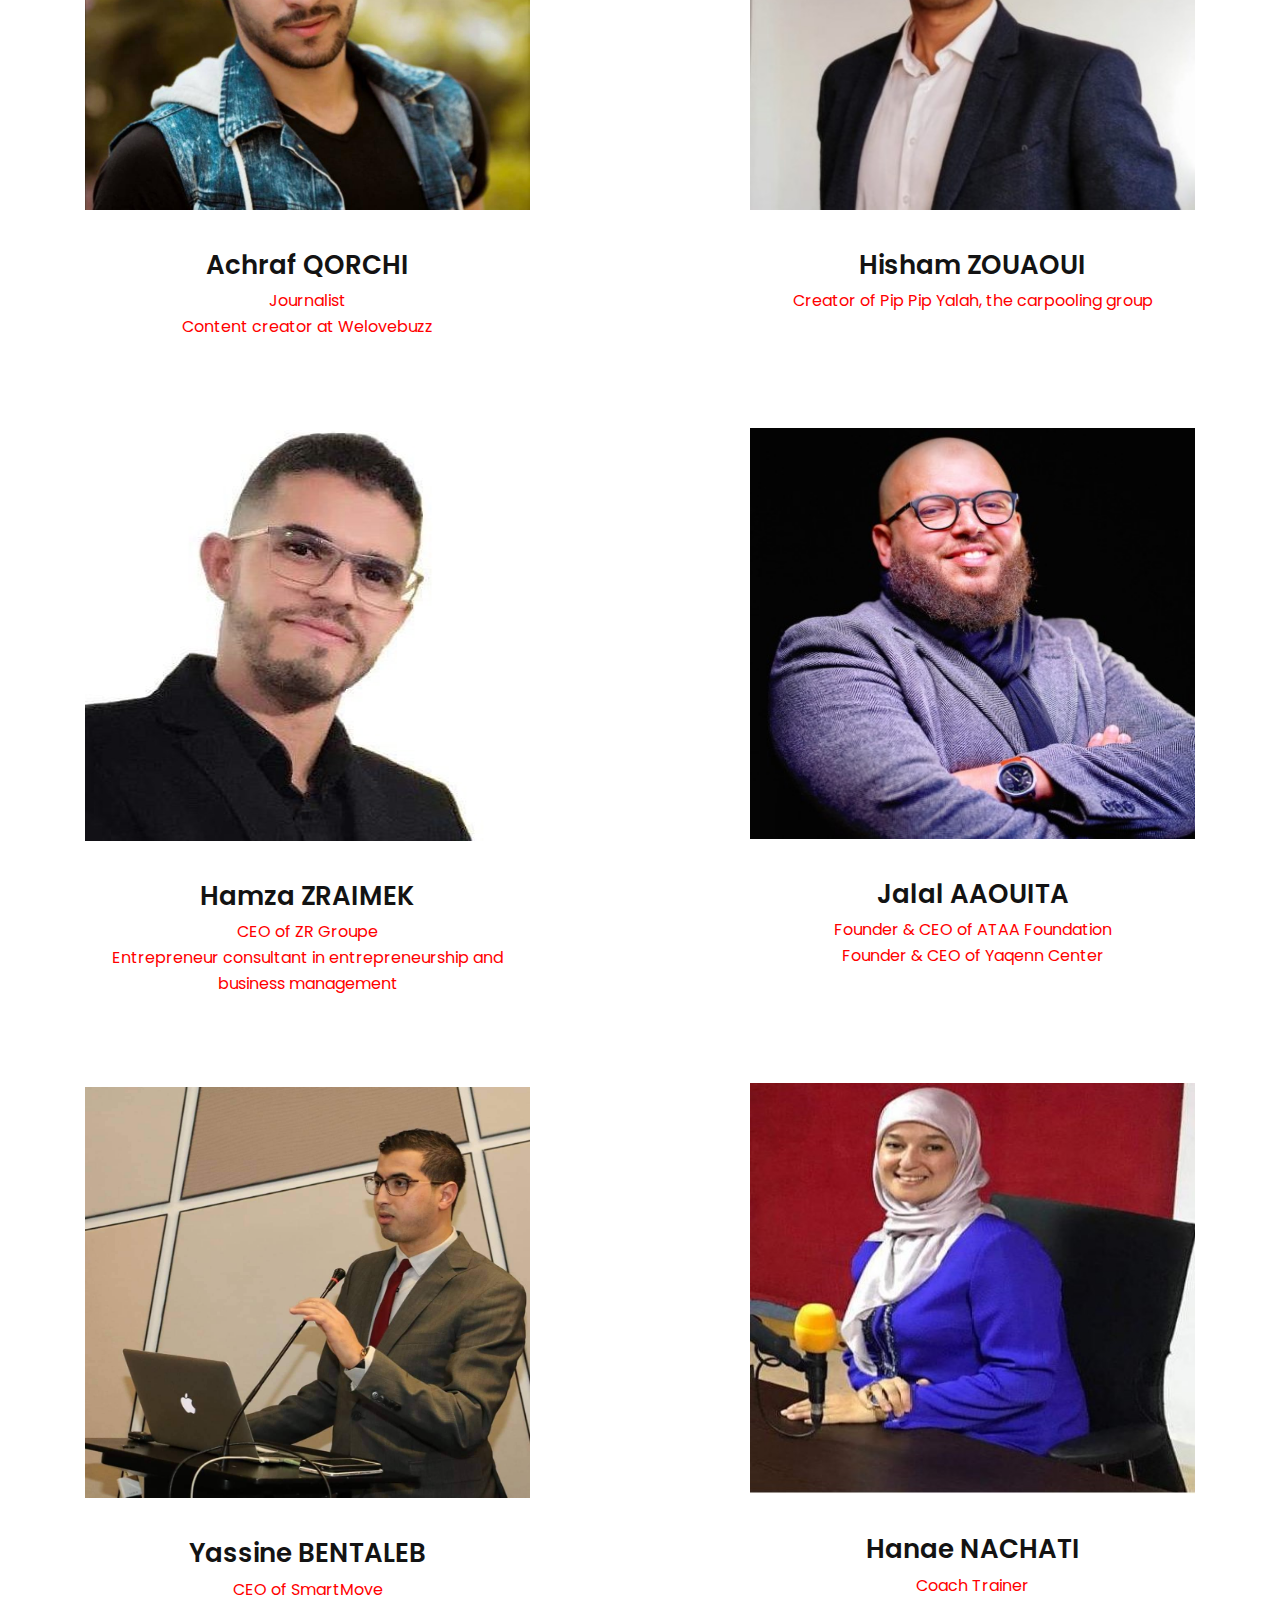
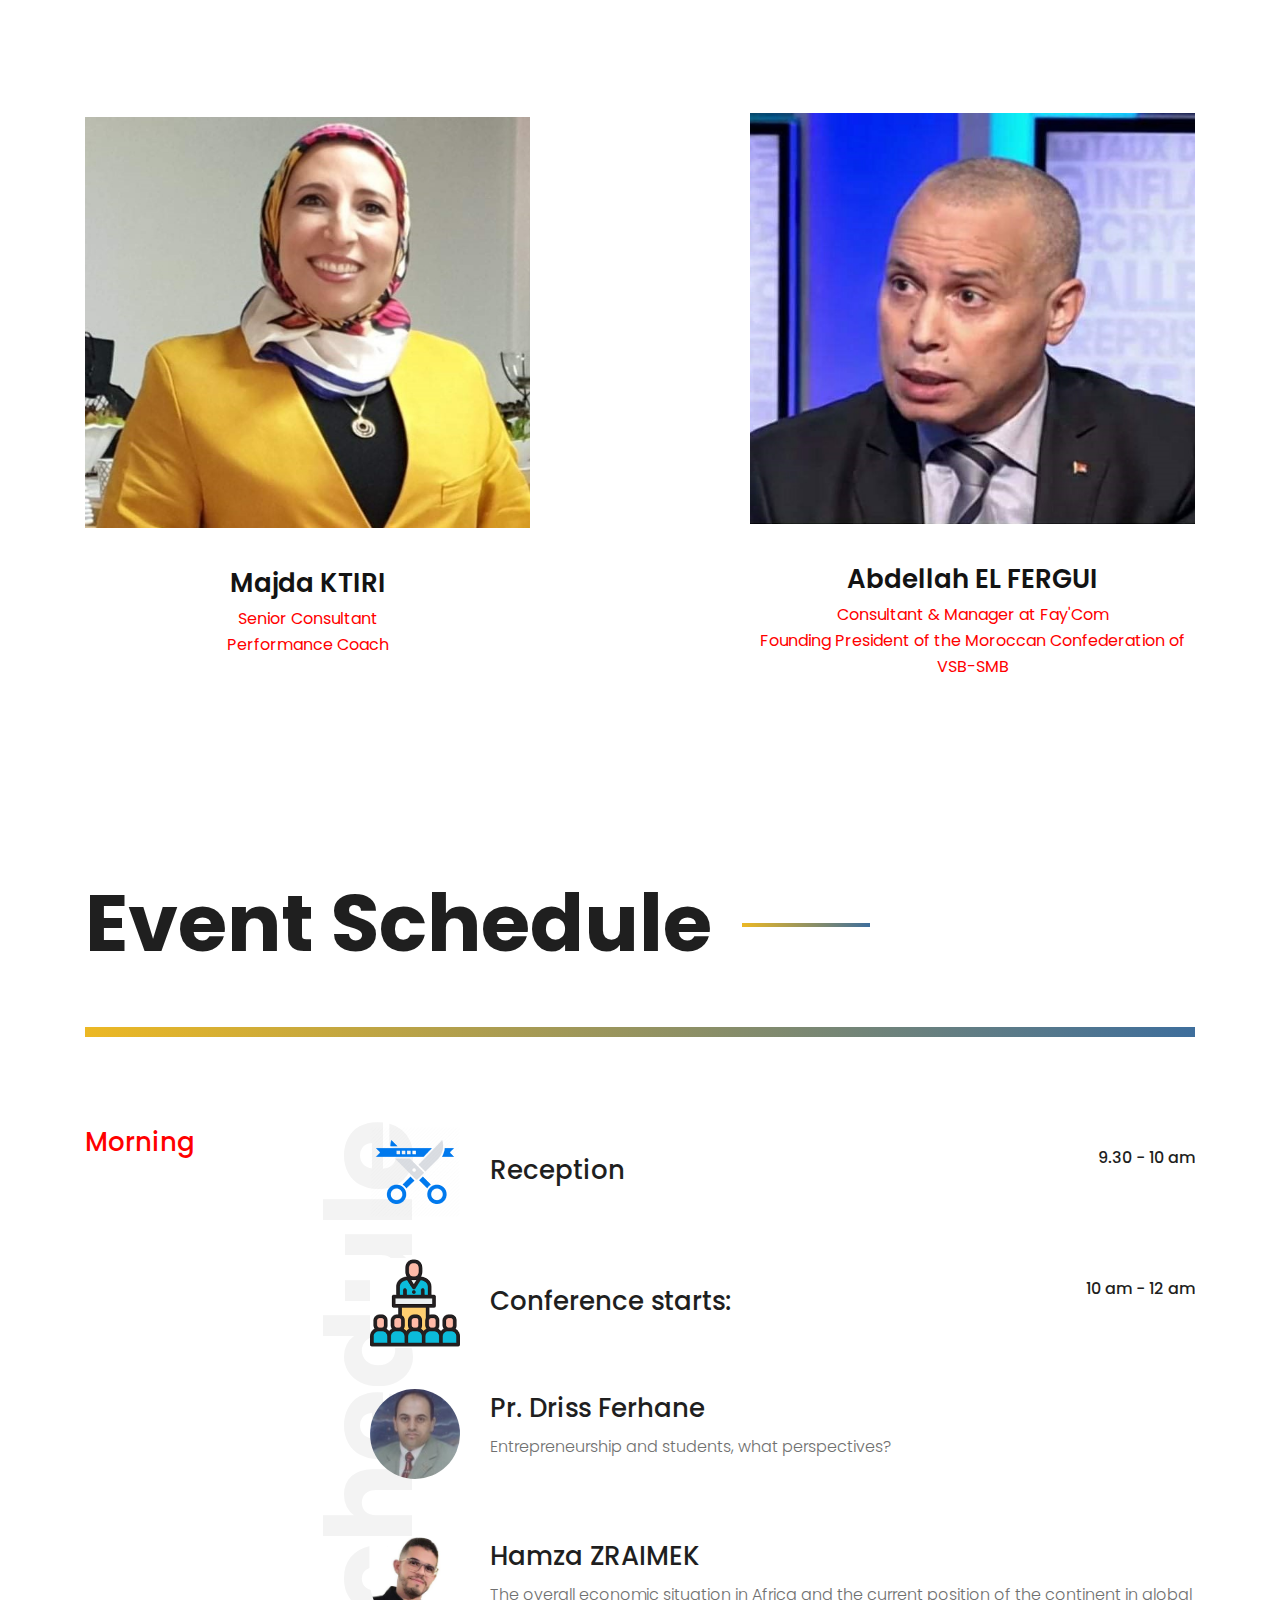
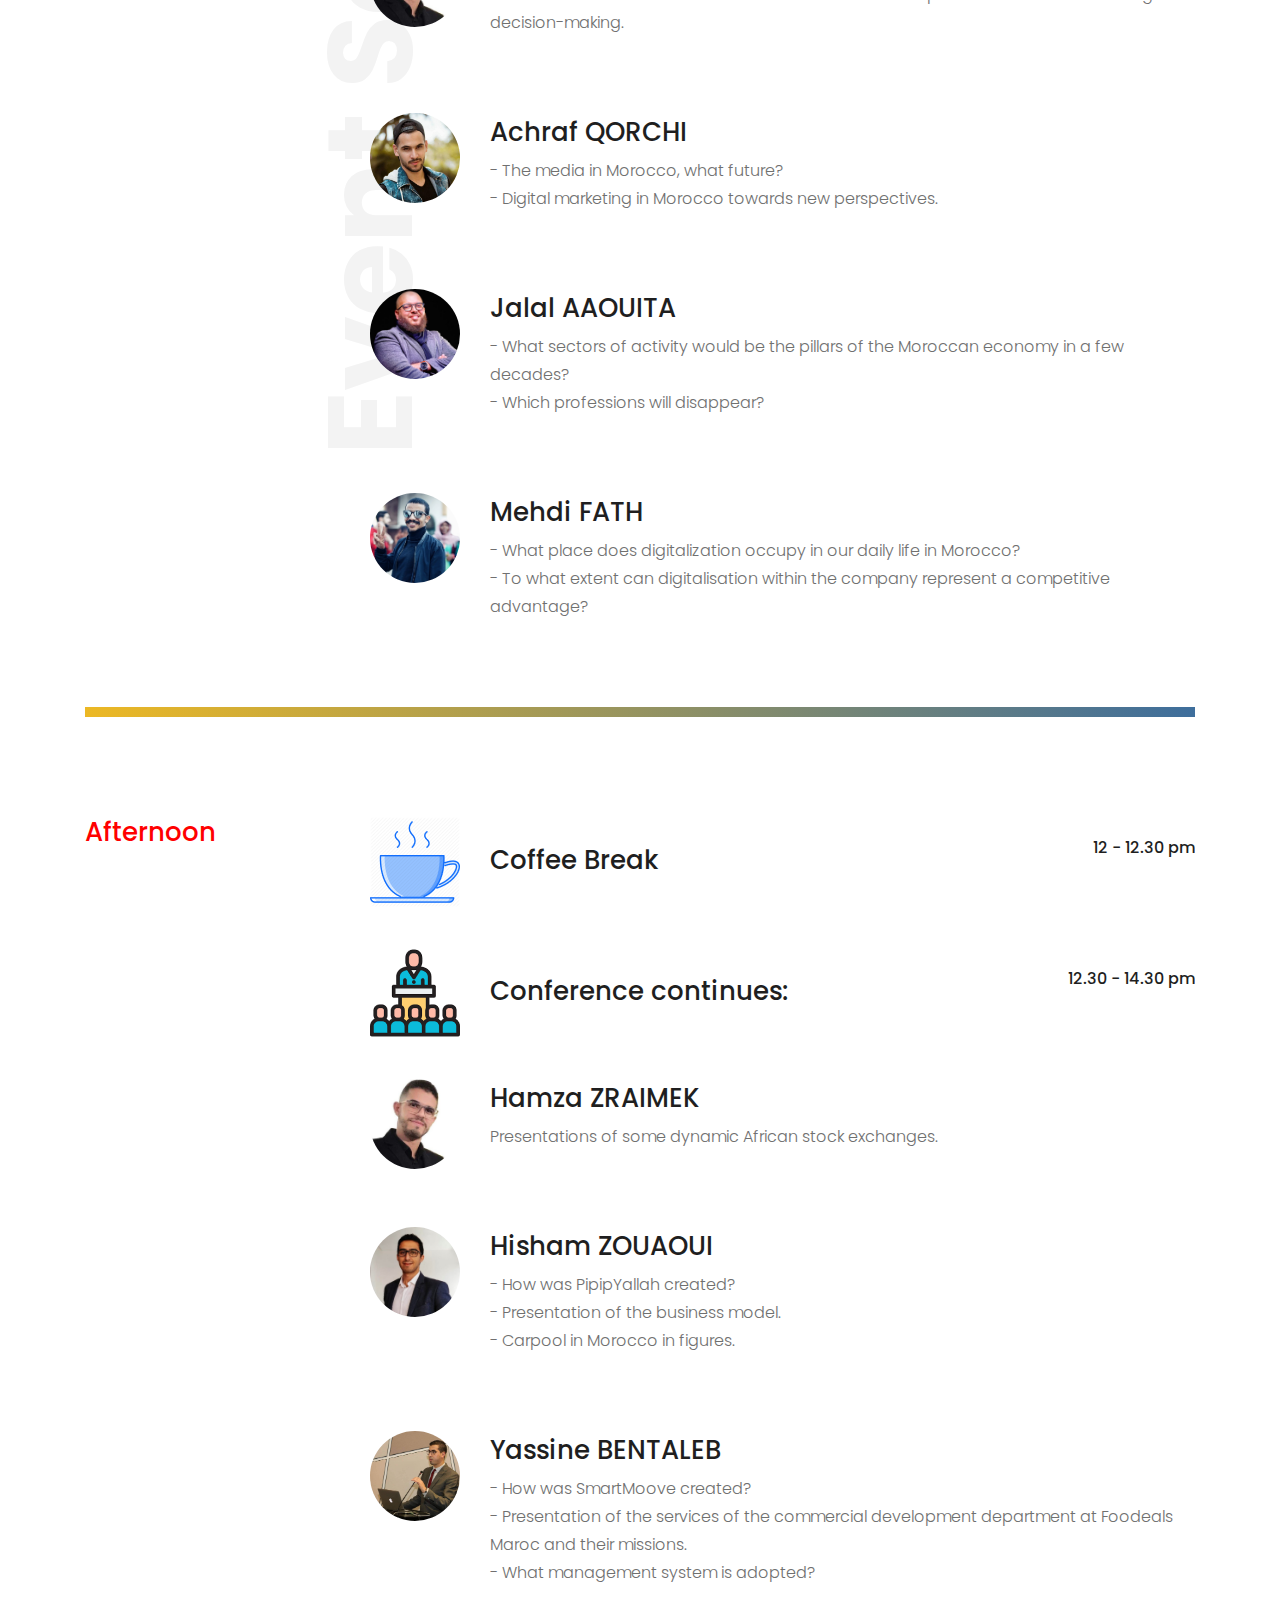
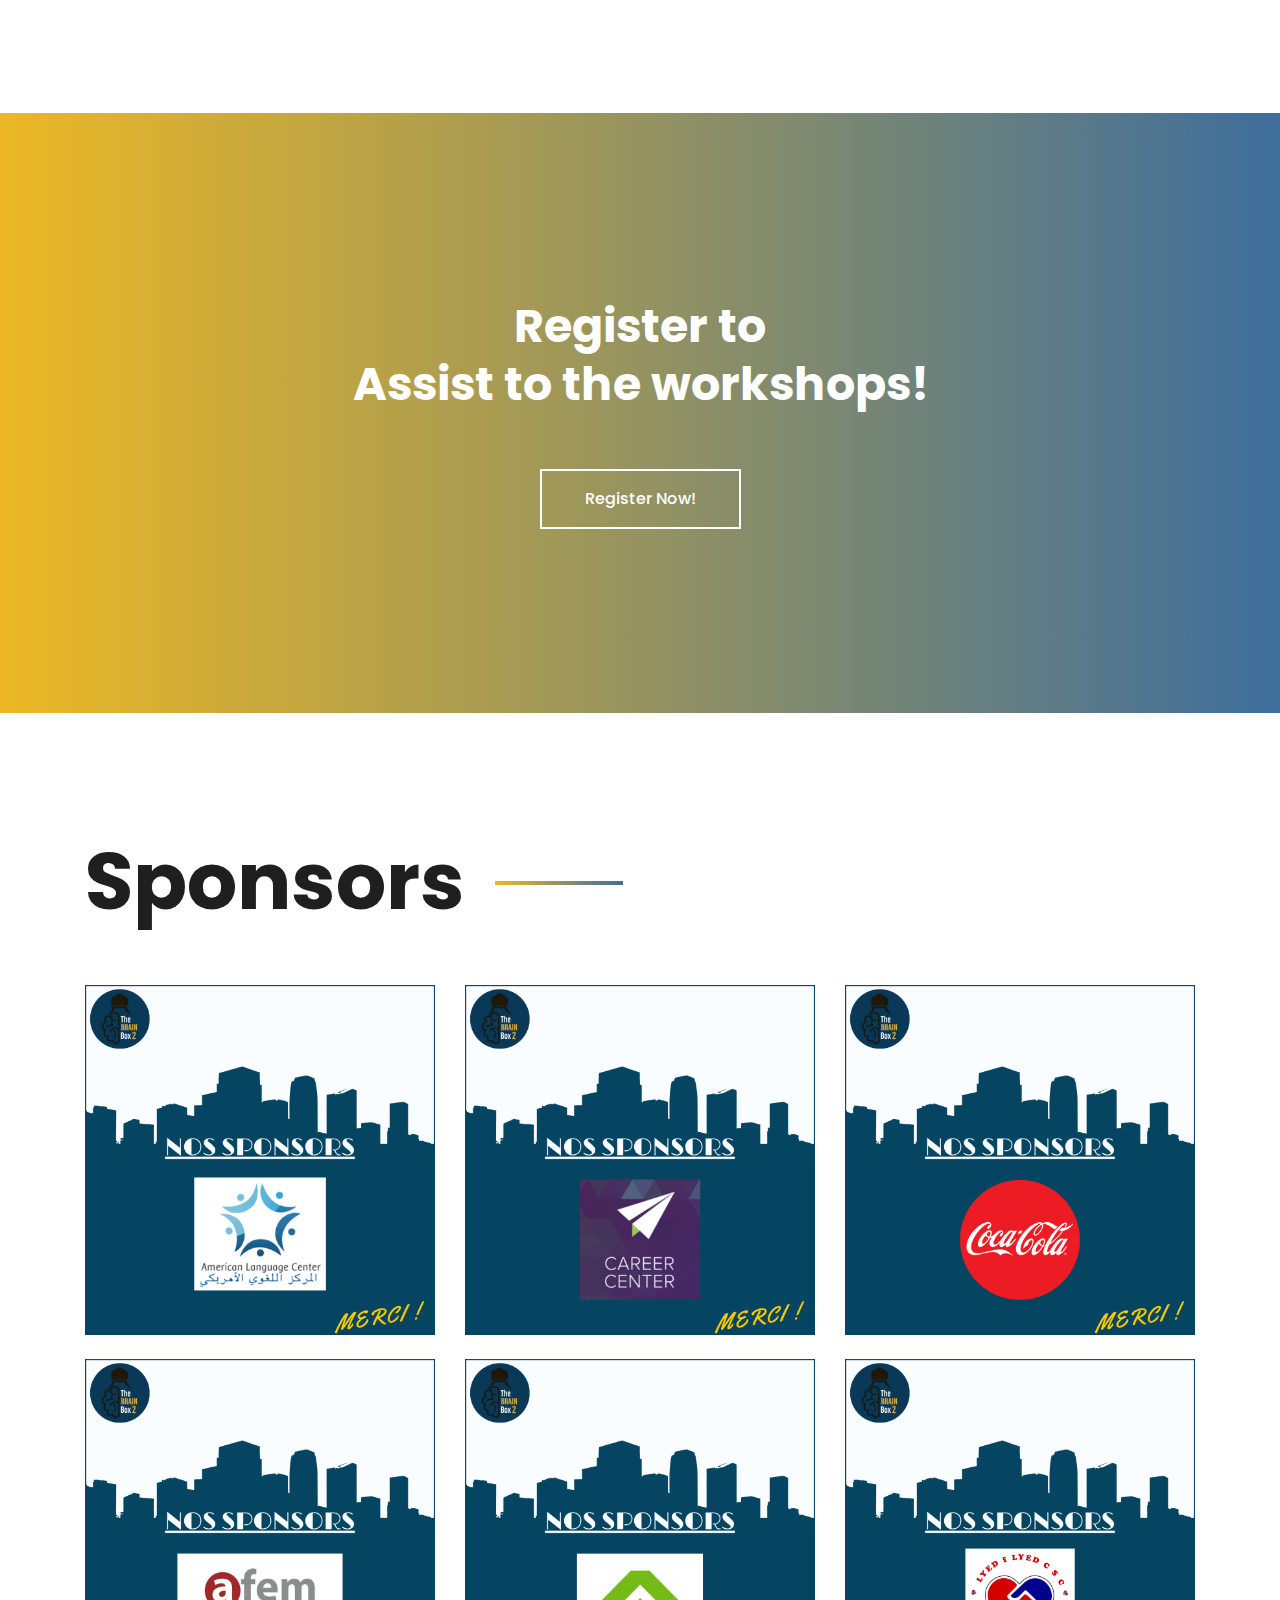
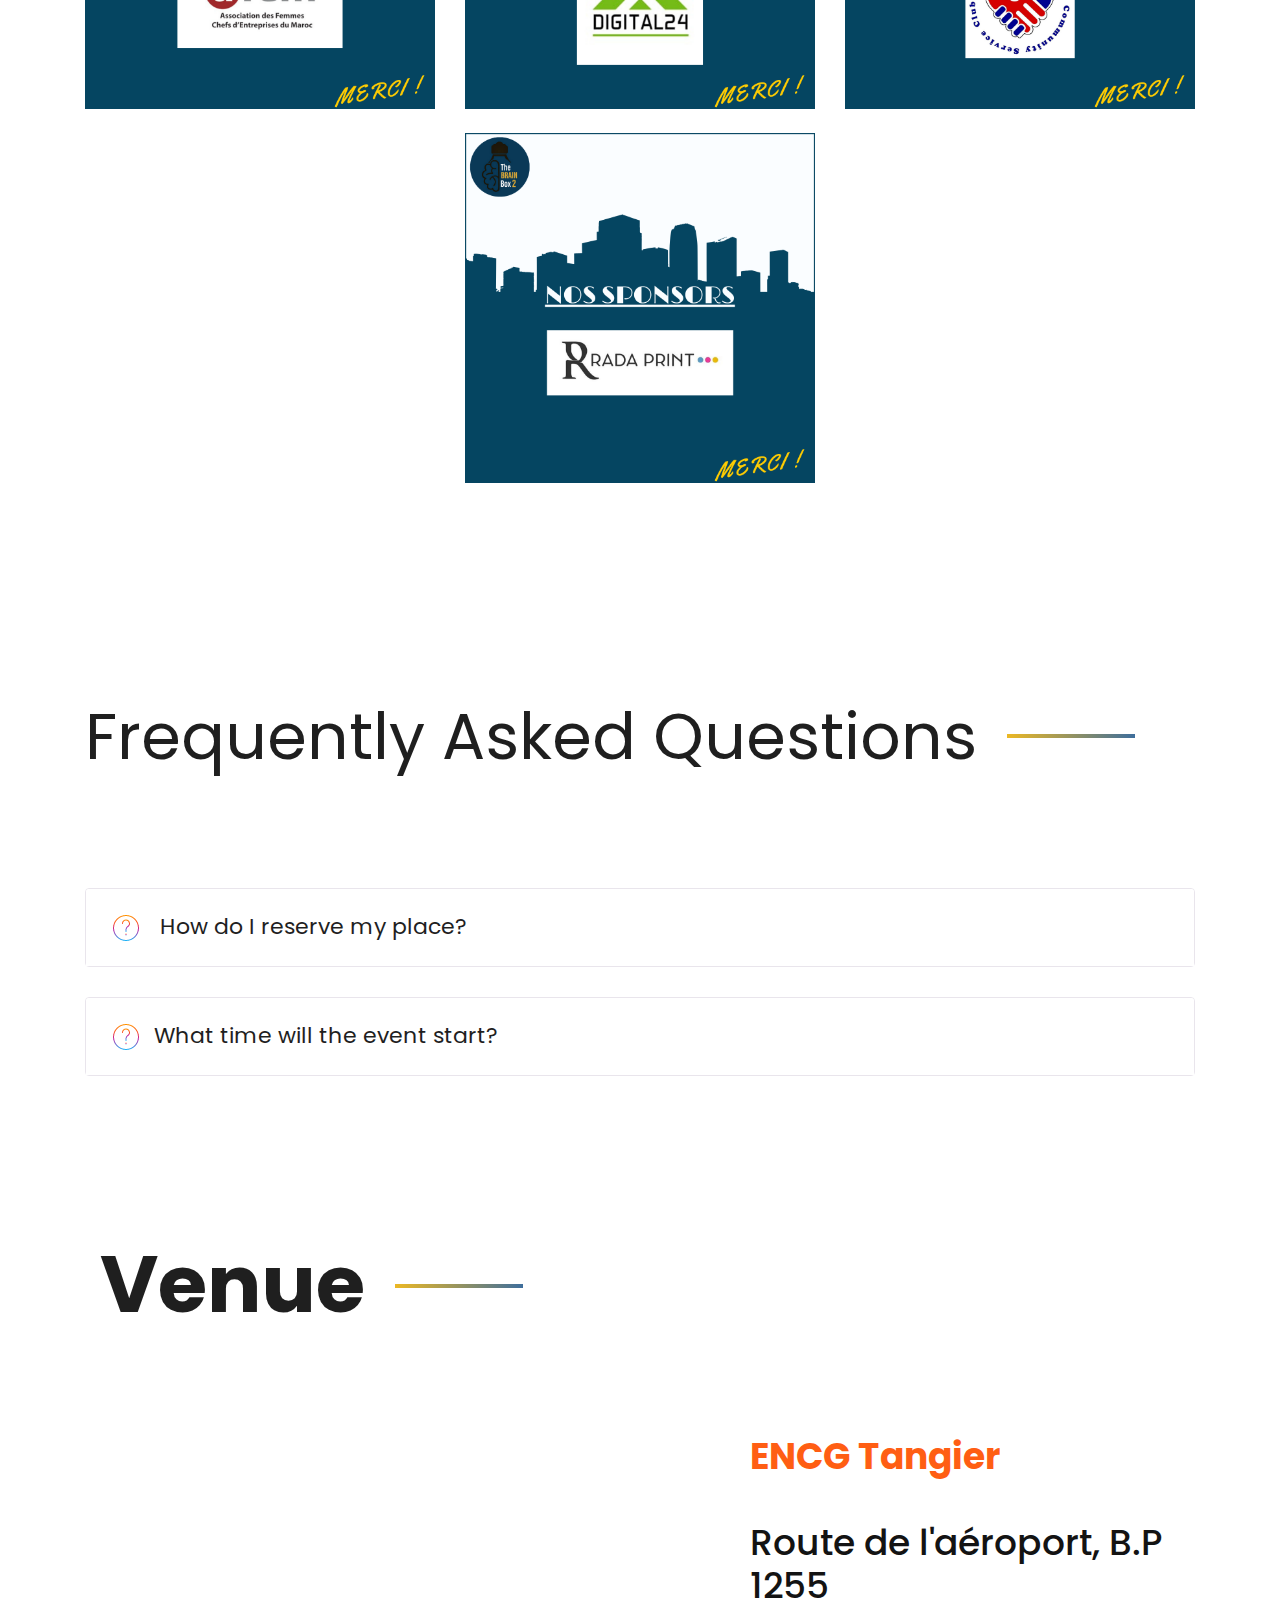
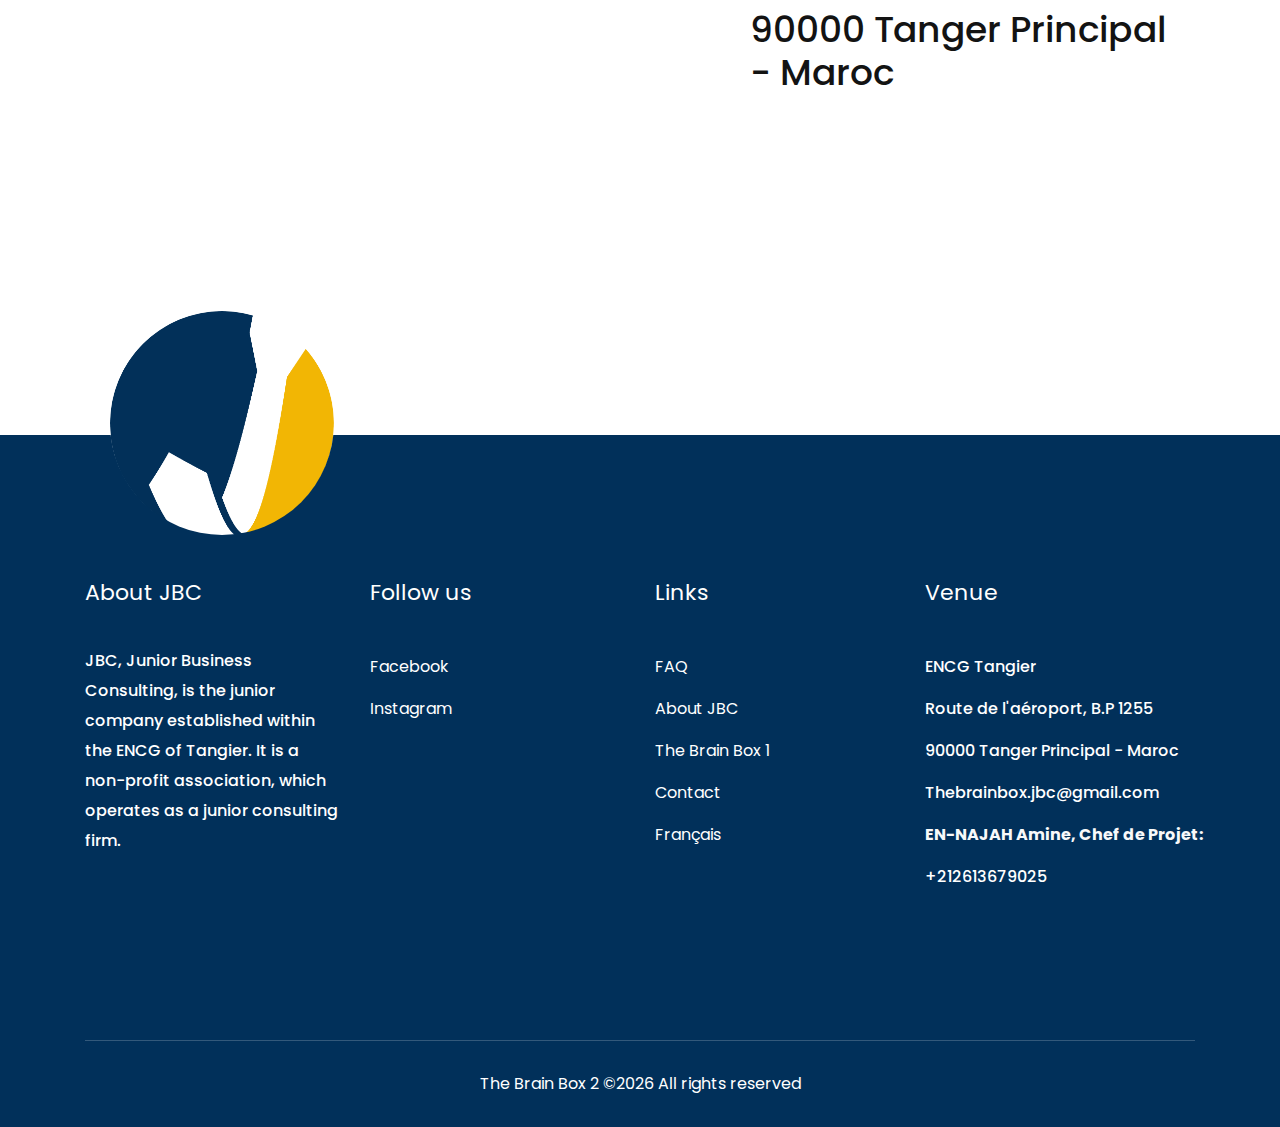
==== commit 8011ab82: "Programme" ====
--- a/index.html
+++ b/index.html
@@ -305,7 +305,7 @@
     <!-- event_area_start -->
     <div class="event_area" style="padding-bottom:50px !important;">
         
-       <!--  <h1 class="vr_text d-none d-lg-block">Event Schedule</h1> -->
+       <h1 class="vr_text d-none d-lg-block">Event Schedule</h1> 
         <div class="container">
                 <div class="row">
                         <div class="col-xl-12">
@@ -316,48 +316,101 @@
                             </div>
                         </div>
                     </div>
-<!--             <div class="double_line">
+             <div class="double_line">
                 <div class="row">
                     <div class="col-xl-3 col-lg-3">
                         <div class="date">
-                            <h3>Matin</h3>
+                            <h3>Morning</h3>
                         </div>
                     </div>
                     <div class="col-xl-9 col-lg-9">
                         <div class="single_speaker">
-                            <img src="img/speakers/seaker1.png" alt="">
+                            <img src="img/icons/opening.png" alt="">
                             <div class="speaker-name">
                                 <div class="heading d-flex justify-content-between align-items-center">
-                                    <span>Mohamed Rafik</span>
+                                    <span class="pt-lg-4">Reception</span>
                                     <div class="time">
-                                        10 - 11.30 am
+                                        9.30 - 10 am
                                     </div>
                                 </div>
-                                <p>Conference on something very interesting that will be put here once we have enough data & information </p>
                             </div>
                         </div>
                         <div class="single_speaker">
-                            <img src="img/speakers/seaker2.png" alt="">
+                            <img src="img/icons/conference.png" alt="">
                             <div class="speaker-name">
                                 <div class="heading d-flex justify-content-between align-items-center">
-                                    <span>Yassine Raki</span>
+                                    <span class="pt-lg-4">Conference starts:</span>
                                     <div class="time">
-                                        10 - 11.30 am
+                                        10 am - 12 am
                                     </div>
                                 </div>
-                                <p>Conference on something very interesting that will be put here once we have enough data & information</p>
                             </div>
                         </div>
                         <div class="single_speaker">
-                            <img src="img/speakers/seaker3.png" alt="">
+                            <img src="img/speakers/ferhan.png" height="90" width="90" class="rounded-circle" alt="">
                             <div class="speaker-name">
                                 <div class="heading d-flex justify-content-between align-items-center">
-                                    <span>Robert Lewandowski</span>
+                                    <span>Pr. Driss Ferhane</span>
                                     <div class="time">
-                                        10 - 11.30 pm
+                                        
                                     </div>
                                 </div>
-                                <p>Conference on something very interesting that will be put here once we have enough data & information</p>
+                                <p>Entrepreneurship and students, what perspectives?</p>
+                            </div>
+                        </div>
+                        <div class="single_speaker">
+                            <img src="img/speakers/hamza.jpg" height="90" width="90" class="rounded-circle" alt="">
+                            <div class="speaker-name">
+                                <div class="heading d-flex justify-content-between align-items-center">
+                                    <span>Hamza ZRAIMEK</span>
+                                    <div class="time">
+                                        
+                                    </div>
+                                </div>
+                                <p>The overall economic situation in Africa and the current position of the continent in global decision-making.
+                                </p>
+                            </div>
+                        </div>
+                        <div class="single_speaker">
+                            <img src="img/speakers/qorchi.jpeg" height="90" width="90" class="rounded-circle" alt="">
+                            <div class="speaker-name">
+                                <div class="heading d-flex justify-content-between align-items-center">
+                                    <span>Achraf QORCHI</span>
+                                    <div class="time">
+                                        
+                                    </div>
+                                </div>
+                                <p>- The media in Morocco, what future?<br>
+                                - Digital marketing in Morocco towards new perspectives.
+                                </p>
+                            </div>
+                        </div>
+                        <div class="single_speaker">
+                            <img src="img/speakers/Jalal.jpg" height="90" width="90" class="rounded-circle" alt="">
+                            <div class="speaker-name">
+                                <div class="heading d-flex justify-content-between align-items-center">
+                                    <span>Jalal AAOUITA</span>
+                                    <div class="time">
+                                        
+                                    </div>
+                                </div>
+                                <p>- What sectors of activity would be the pillars of the Moroccan economy in a few decades?<br>
+                                - Which professions will disappear?
+                                </p>
+                            </div>
+                        </div>
+                        <div class="single_speaker">
+                            <img src="img/speakers/mehdi.jpg" height="90" width="90" class="rounded-circle" alt="">
+                            <div class="speaker-name">
+                                <div class="heading d-flex justify-content-between align-items-center">
+                                    <span>Mehdi FATH</span>
+                                    <div class="time">
+                                        
+                                    </div>
+                                </div>
+                                <p>- What place does digitalization occupy in our daily life in Morocco?<br>
+                                - To what extent can digitalisation within the company represent a competitive advantage?
+                                </p>
                             </div>
                         </div>
                     </div>
@@ -366,46 +419,77 @@
             <div class="row">
                 <div class="col-xl-3 col-lg-3">
                     <div class="date">
-                        <h3>Après Midi</h3>
+                        <h3>Afternoon</h3>
                     </div>
                 </div>
                 <div class="col-xl-9 col-lg-9">
                     <div class="single_speaker">
-                        <img src="img/speakers/seaker4.png" alt="">
+                        <img src="img/icons/cafe.png" alt="">
                         <div class="speaker-name">
                             <div class="heading d-flex justify-content-between align-items-center">
-                                <span>Pause Café</span>
+                                <span class="pt-lg-4" >Coffee Break</span>
                                 <div class="time">
-                                    11.30 - 12.30 am
-                                </div>
-                            </div>
-                            <p>Networking & something very interesting that will be put here once we have enough data & information</p>
-                        </div>
-                    </div>
-                    <div class="single_speaker">
-                        <img src="img/speakers/seaker5.png" alt="">
+                                    12 - 12.30 pm
+                                </div>
+                            </div>
+                        </div>
+                    </div>
+                    <div class="single_speaker">
+                        <img src="img/icons/conference.png" alt="">
                         <div class="speaker-name">
                             <div class="heading d-flex justify-content-between align-items-center">
-                                <span>Workshops</span>
+                                <span class="pt-lg-4">Conference continues:</span>
                                 <div class="time">
-                                    12.30 - 16.30 pm
-                                </div>
-                            </div>
-                            <p>
-                                <ul class="unordered-list">
-                                    <li>Workshop in Art - By <b>Yassine Raki</b></li>
-                                    <li>Workshop in Art - By <b>Yassine Raki</b></li>
-                                    <li>Workshop in Art - By <b>Yassine Raki</b></li>
-                                    <li>Workshop in Art - By <b>Yassine Raki</b></li>
-                                    <li>Workshop in Art - By <b>Yassine Raki</b></li>
-                                    <li>Workshop in Art - By <b>Yassine Raki</b></li>
-                                </ul>
+                                    12.30 - 14.30 pm
+                                </div>
+                            </div>
+                        </div>
+                    </div>
+                    <div class="single_speaker">
+                        <img src="img/speakers/hamza.jpg" height="90" width="90" class="rounded-circle" alt="">
+                        <div class="speaker-name">
+                            <div class="heading d-flex justify-content-between align-items-center">
+                                <span>Hamza ZRAIMEK</span>
+                                <div class="time">
+                                    
+                                </div>
+                            </div>
+                            <p>Presentations of some dynamic African stock exchanges.
                             </p>
                         </div>
                     </div>
-                </div>
-            </div> -->
-			To Be Determined Later
+                    <div class="single_speaker">
+                        <img src="img/speakers/Hisham.jpg" height="90" width="90" class="rounded-circle" alt="">
+                        <div class="speaker-name">
+                            <div class="heading d-flex justify-content-between align-items-center">
+                                <span>Hisham ZOUAOUI</span>
+                                <div class="time">
+                                    
+                                </div>
+                            </div>
+                            <p>- How was PipipYallah created?<br>
+                               - Presentation of the business model. <br>
+                               - Carpool in Morocco in figures.
+                            </p>
+                        </div>
+                    </div>
+                    <div class="single_speaker">
+                        <img src="img/speakers/yassine.jpg" height="90" width="90" class="rounded-circle" alt="">
+                        <div class="speaker-name">
+                            <div class="heading d-flex justify-content-between align-items-center">
+                                <span>Yassine BENTALEB</span>
+                                <div class="time">
+                                    
+                                </div>
+                            </div>
+                            <p>- How was SmartMoove created?<br>
+                               - Presentation of the services of the commercial development department at Foodeals Maroc and their missions. <br>
+                               - What management system is adopted?
+                            </p>
+                        </div>
+                    </div>
+                </div>
+            </div>
         </div>
     </div>
     <!-- event_area_end -->
@@ -441,17 +525,17 @@
                     <div class="row">
                         <div class="col-md-4">
                             <div class="text-center">
-                                <img src="img/sponsors/1.png" alt="" width="360" height="360" class="img-responsive">
+                                <img src="img/sponsors/1.png" alt="" width="360" height="360" class="img-fluid">
                             </div>
                         </div>
                         <div class="col-md-4">
                             <div class=" text-center">
-                                <img src="img/sponsors/2.png" alt="" width="360" height="360" class="img-responsive">
+                                <img src="img/sponsors/2.png" alt="" width="360" height="360" class="img-fluid">
                             </div>
                         </div>
                         <div class="col-md-4">
                             <div class="text-center">
-                                <img src="img/sponsors/3.png" alt="" width="360" height="360" class="img-responsive">
+                                <img src="img/sponsors/3.png" alt="" width="360" height="360" class="img-fluid">
                             </div>
                         </div>
                     </div>
@@ -459,17 +543,17 @@
                     <div class="row">
                         <div class="col-md-4">
                             <div class="text-center">
-                                <img src="img/sponsors/4.png" alt="" width="360" height="360" class="img-responsive">
+                                <img src="img/sponsors/4.png" alt="" width="360" height="360" class="img-fluid">
                             </div>
                         </div>
                         <div class="col-md-4">
                             <div class=" text-center">
-                                <img src="img/sponsors/5.png" alt="" width="360" height="360" class="img-responsive">
+                                <img src="img/sponsors/5.png" alt="" width="360" height="360" class="img-fluid">
                             </div>
                         </div>
                         <div class="col-md-4">
                             <div class="text-center">
-                                <img src="img/sponsors/6.png" alt="" width="360" height="360" class="img-responsive">
+                                <img src="img/sponsors/6.png" alt="" width="360" height="360" class="img-fluid">
                             </div>
                         </div>
                     </div>
@@ -480,7 +564,7 @@
                         </div>
                         <div class="col-md-4">
                             <div class=" text-center">
-                                <img src="img/sponsors/7.png" alt="" width="360" height="360" class="img-responsive">
+                                <img src="img/sponsors/7.png" alt="" width="360" height="360" class="img-fluid">
                             </div>
                         </div>
 
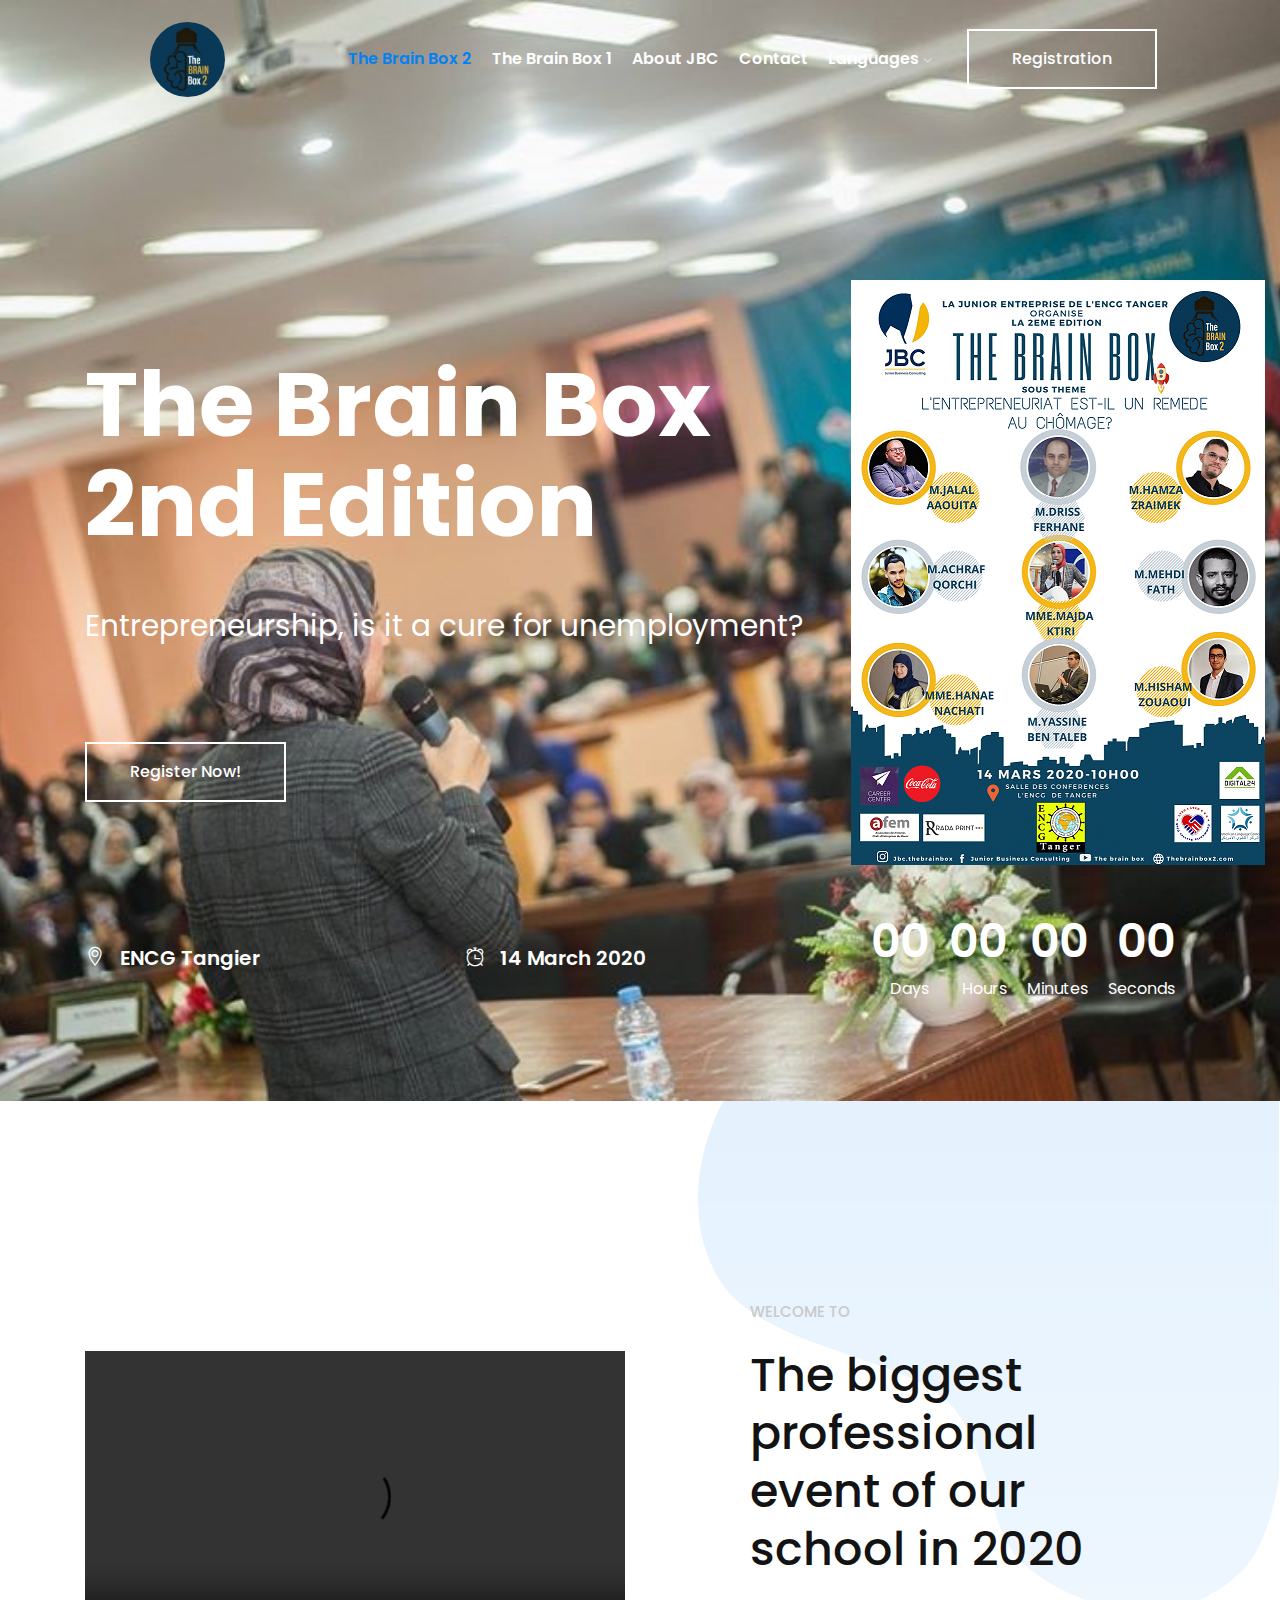
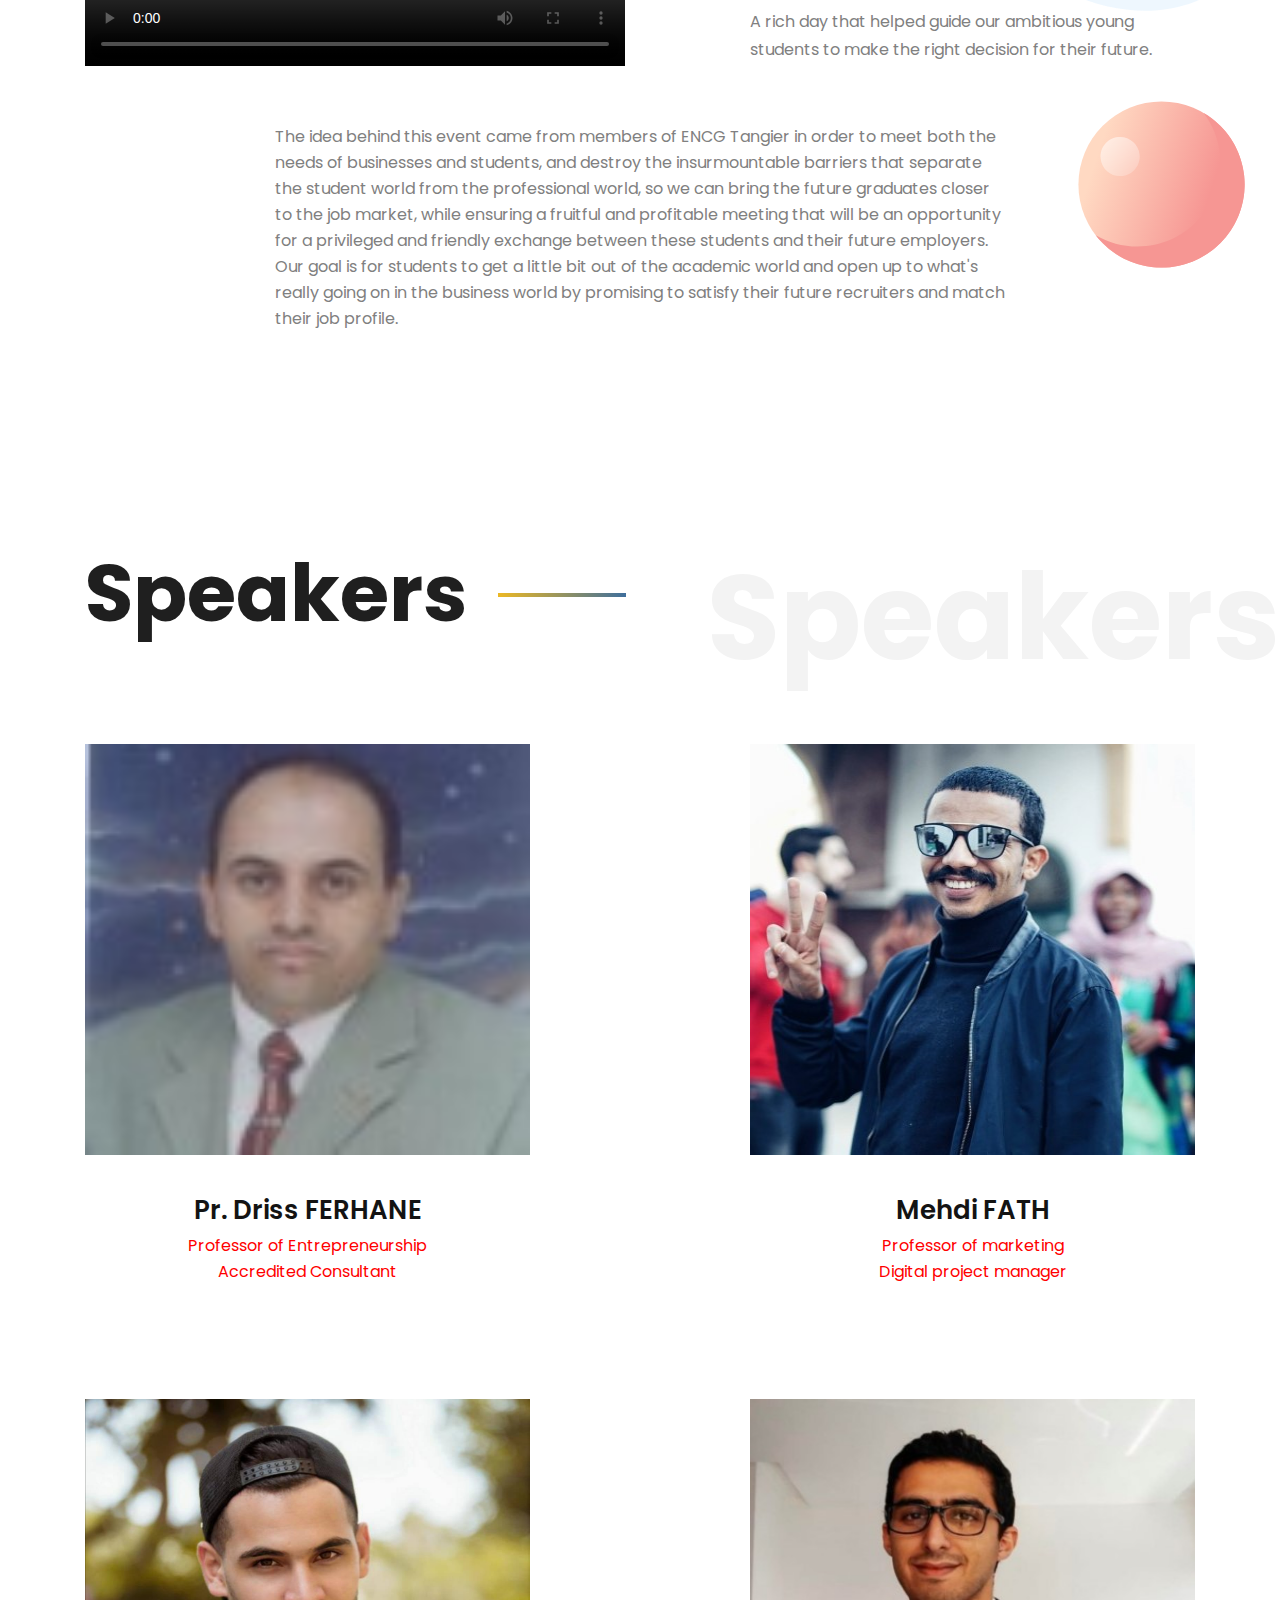
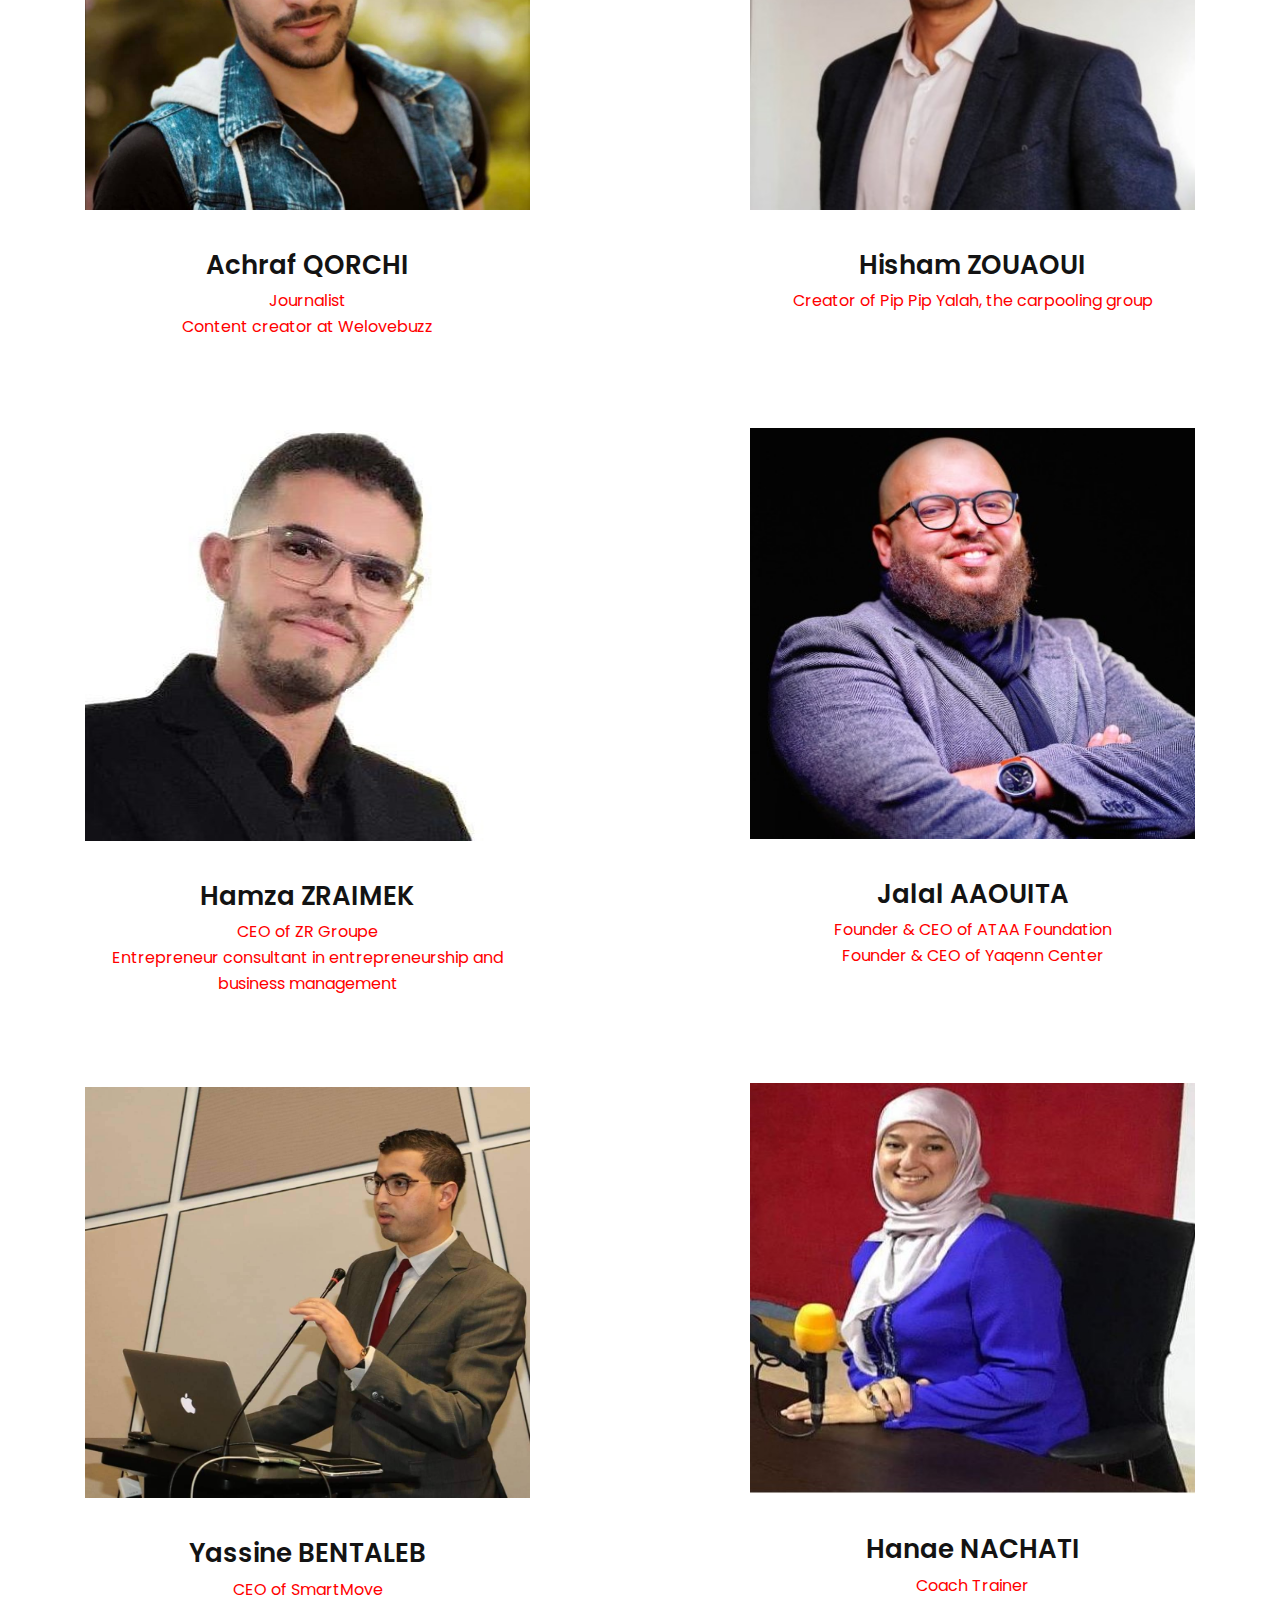
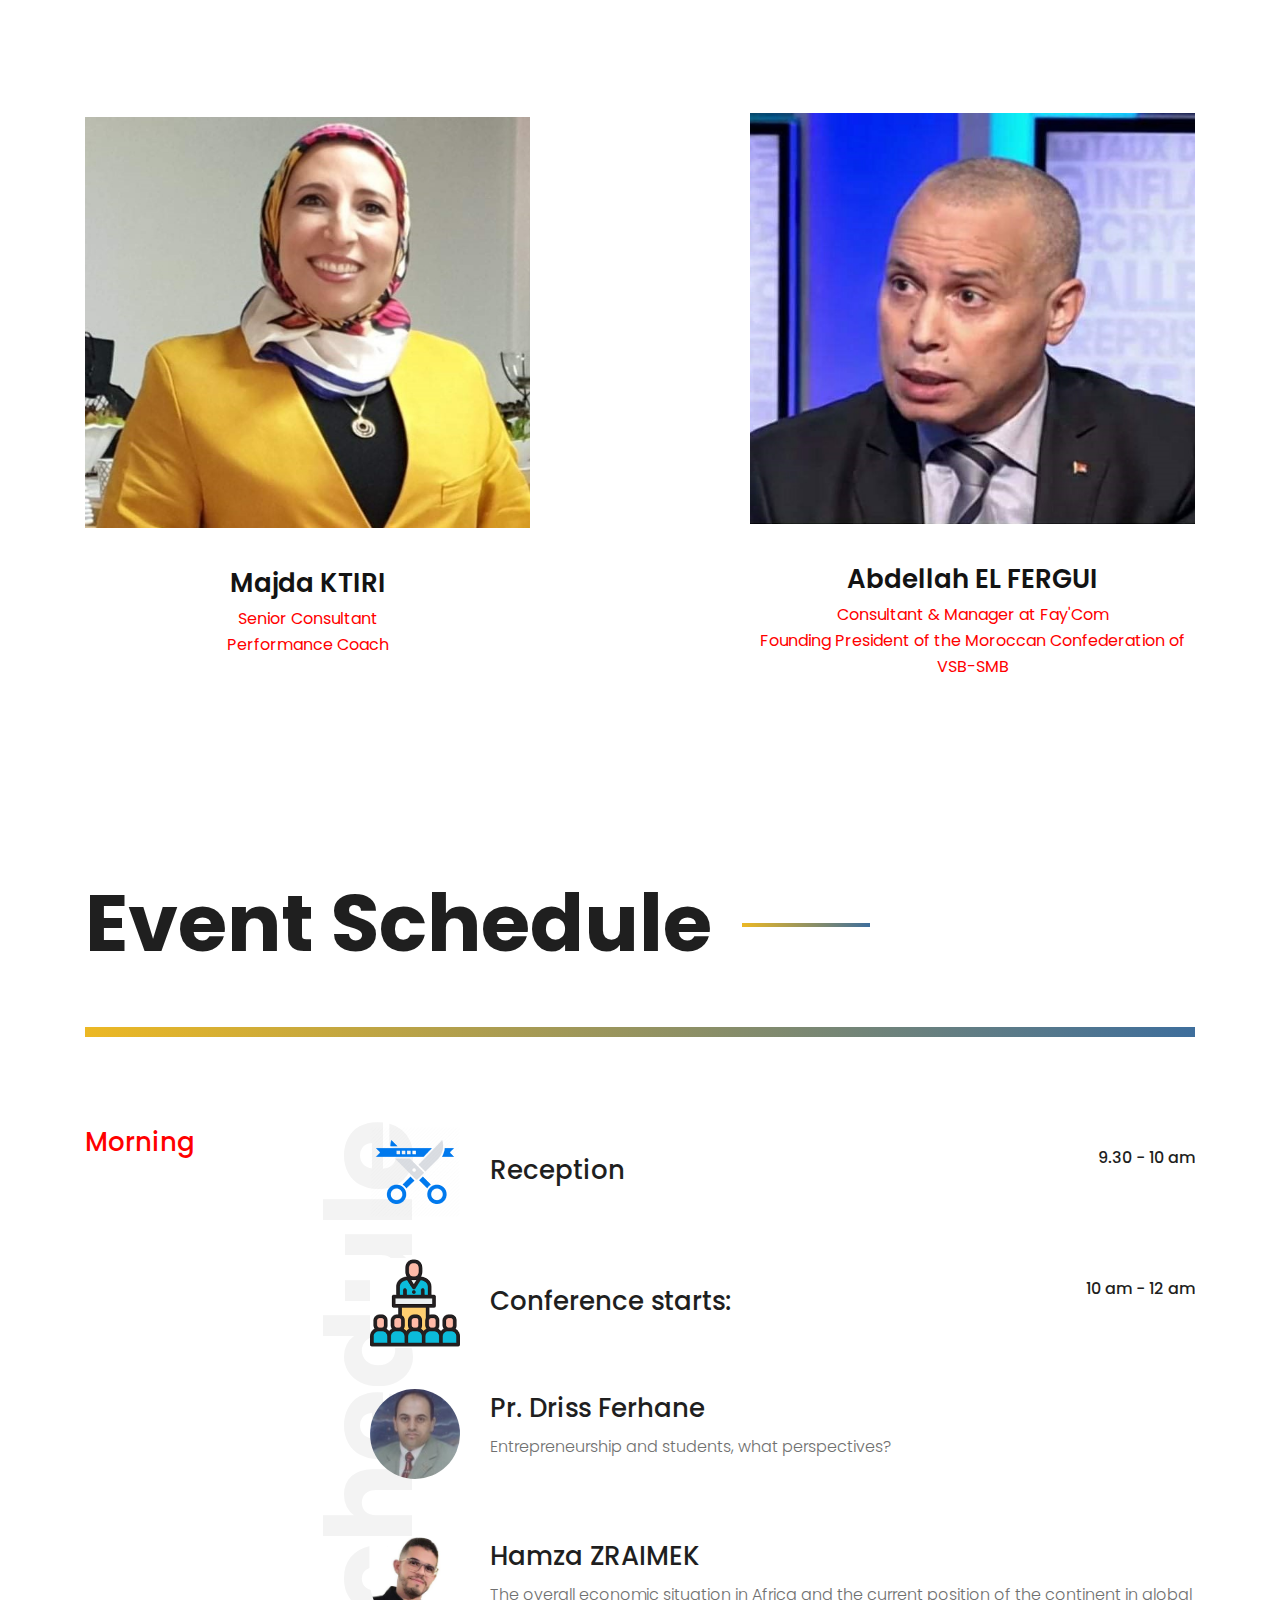
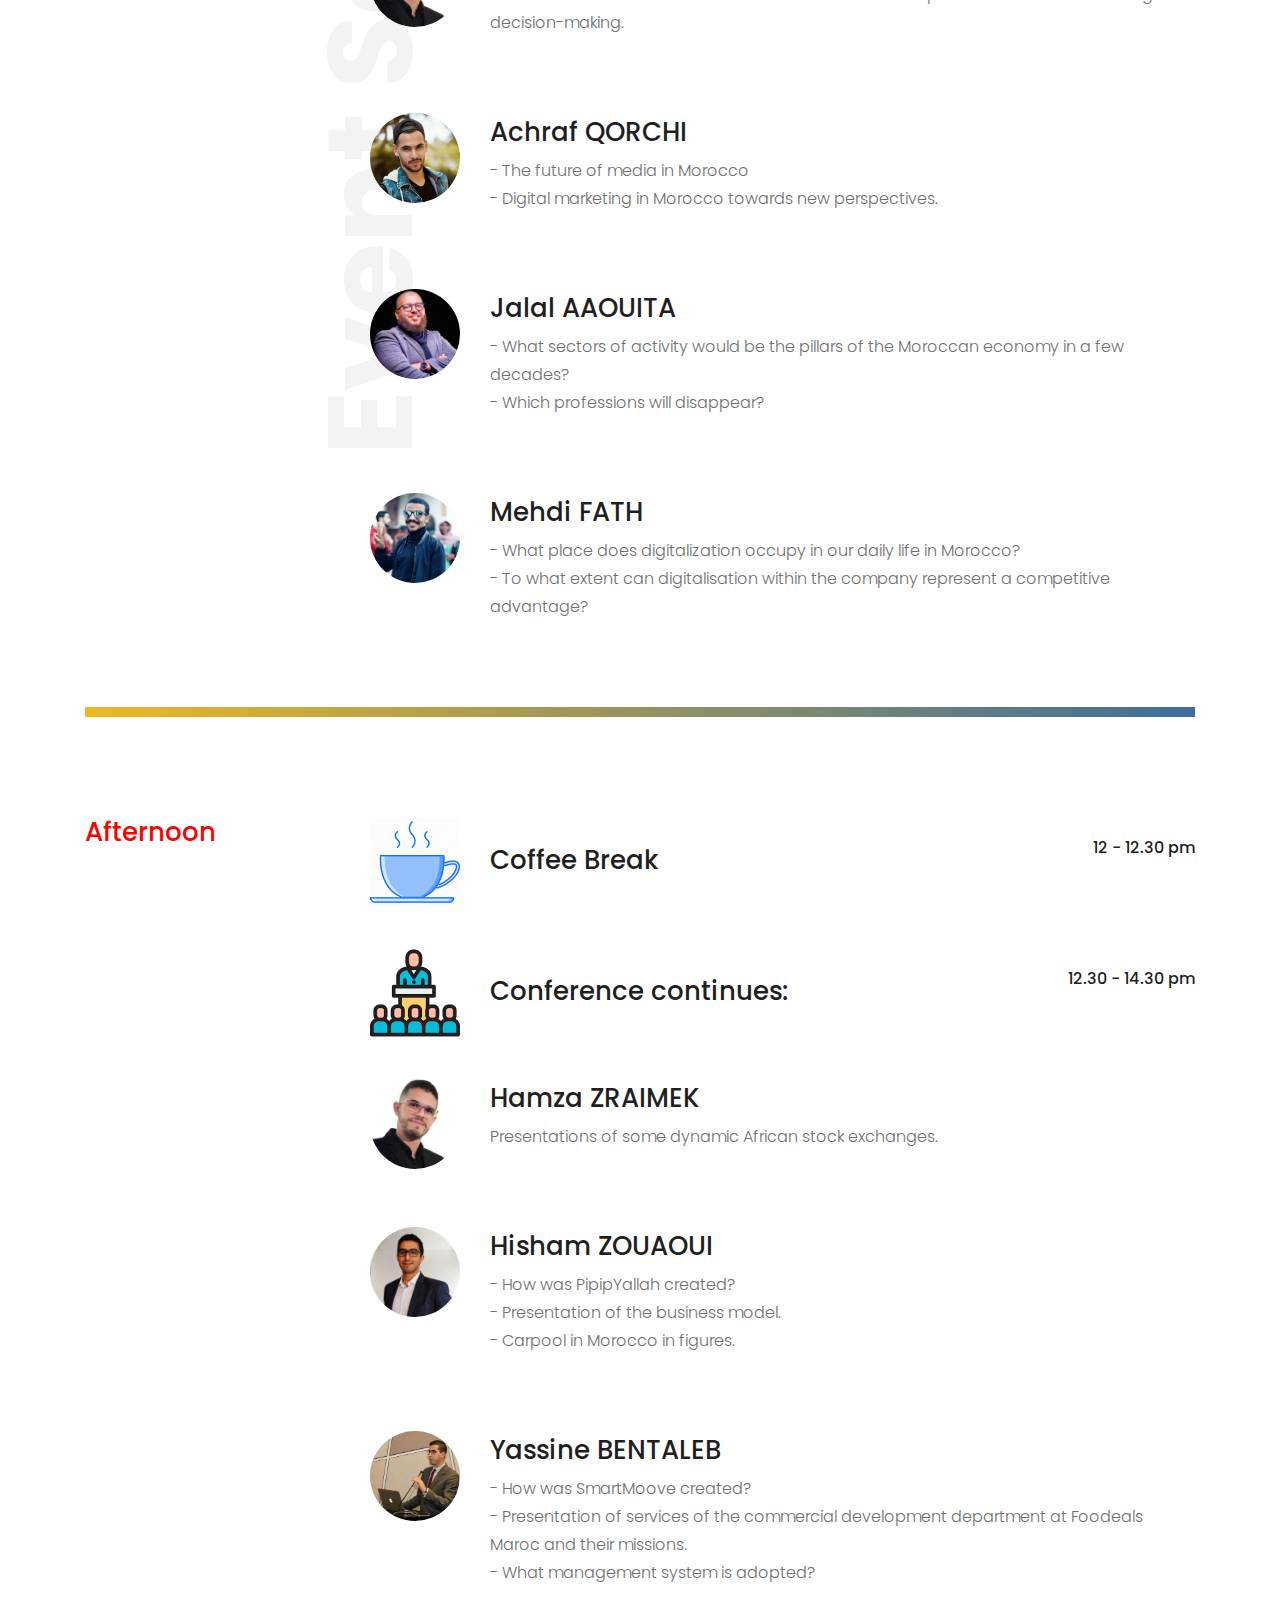
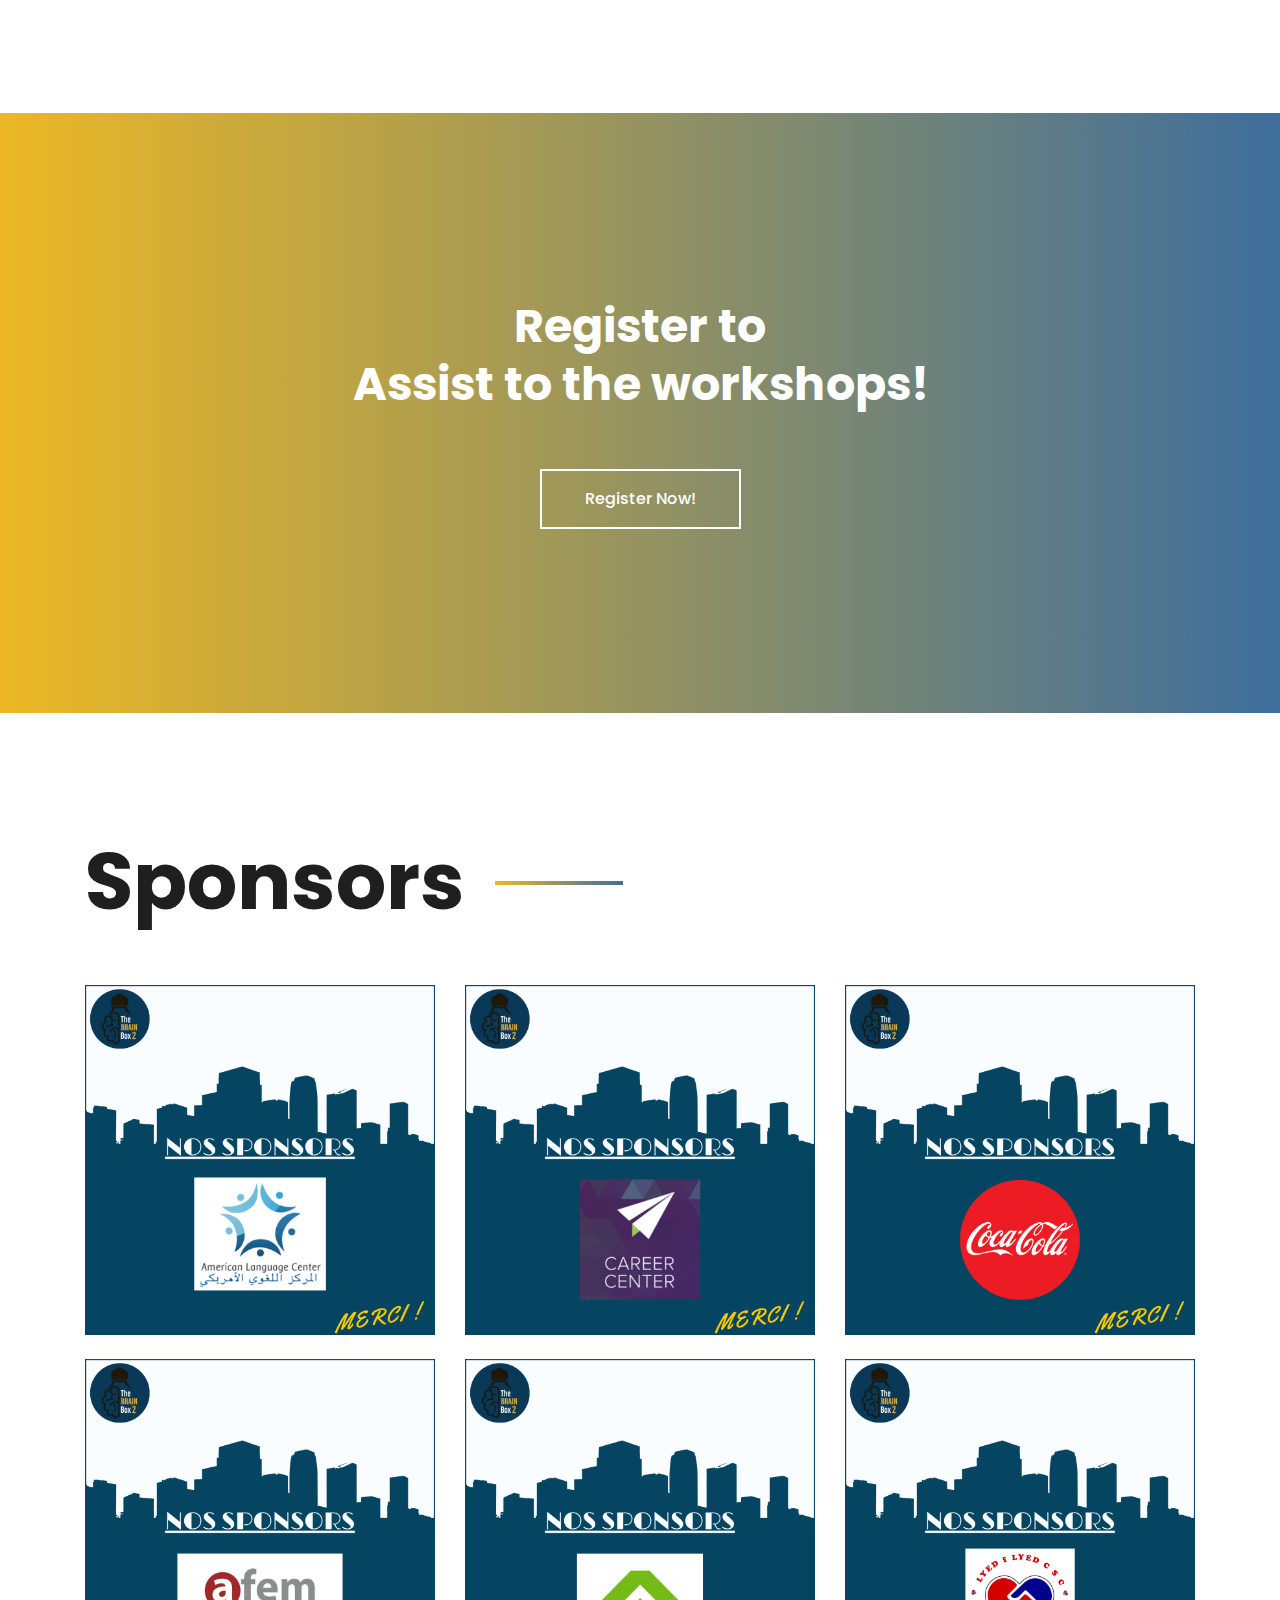
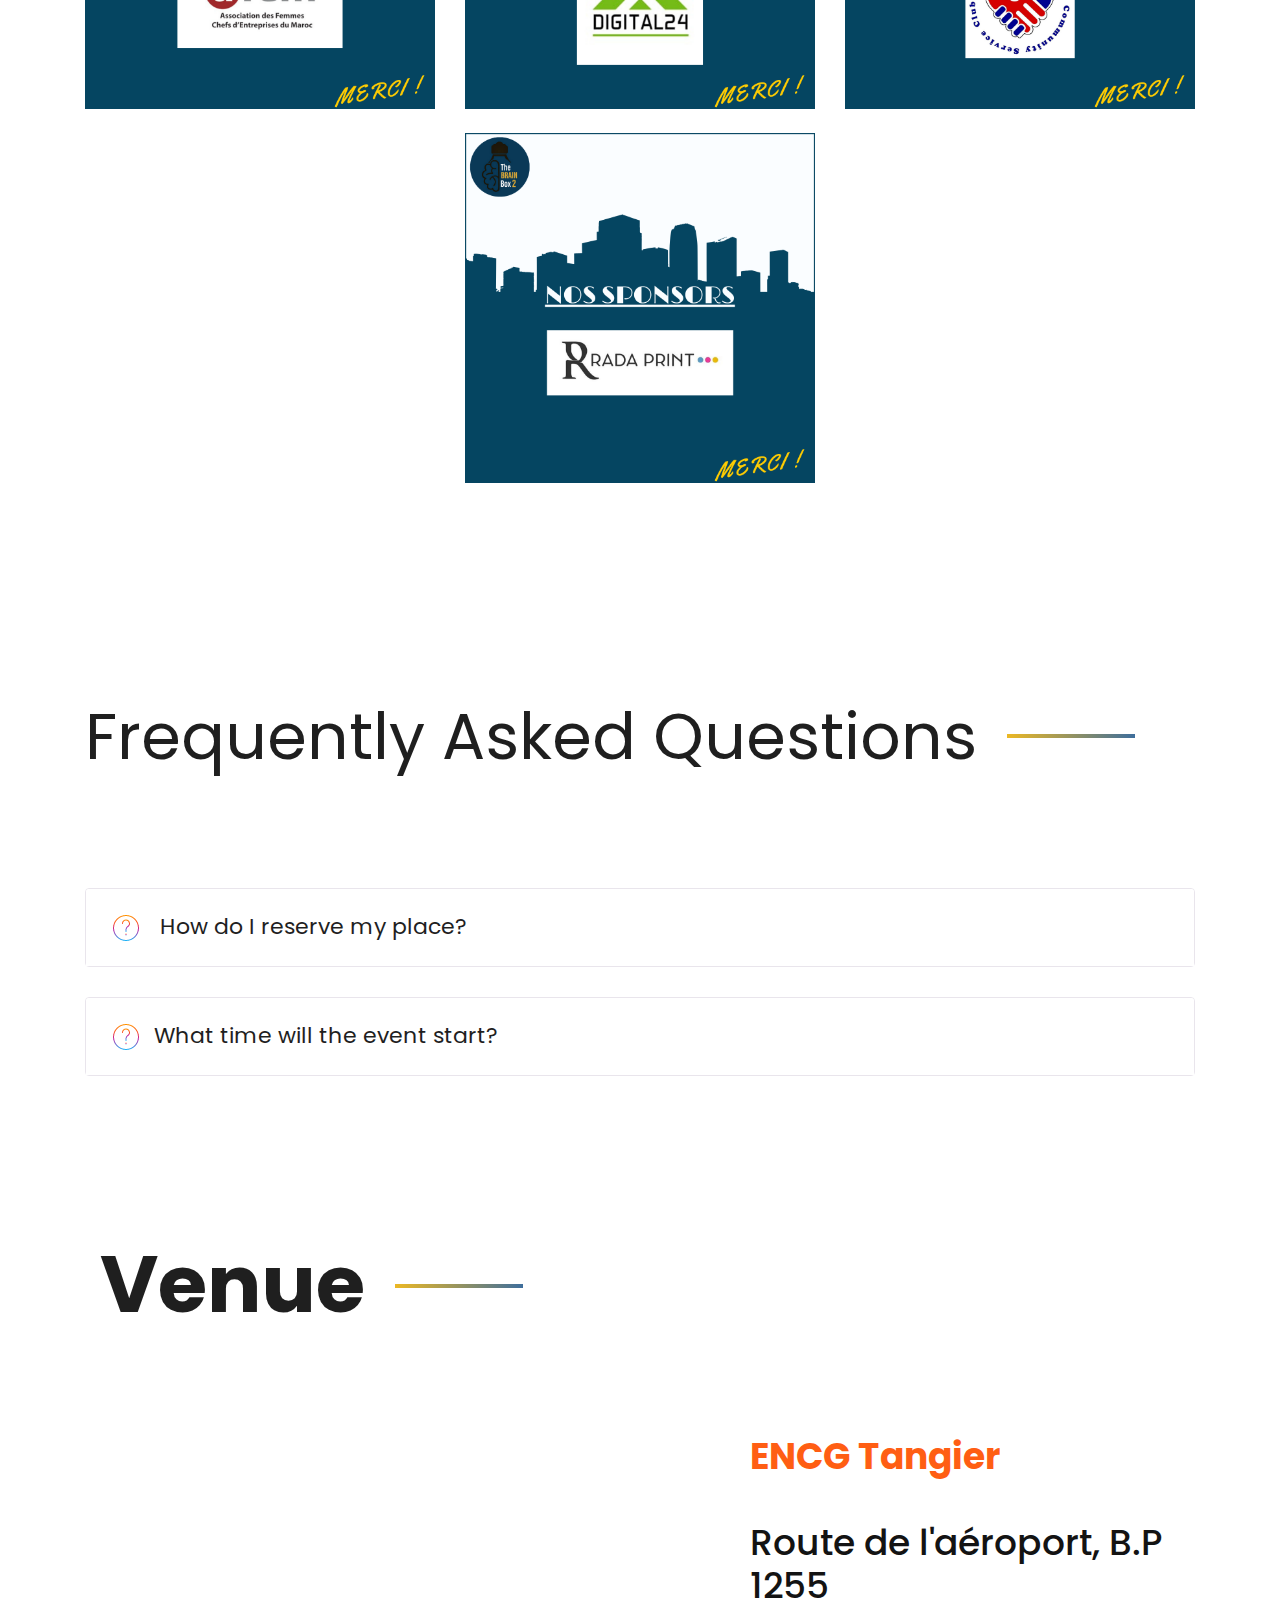
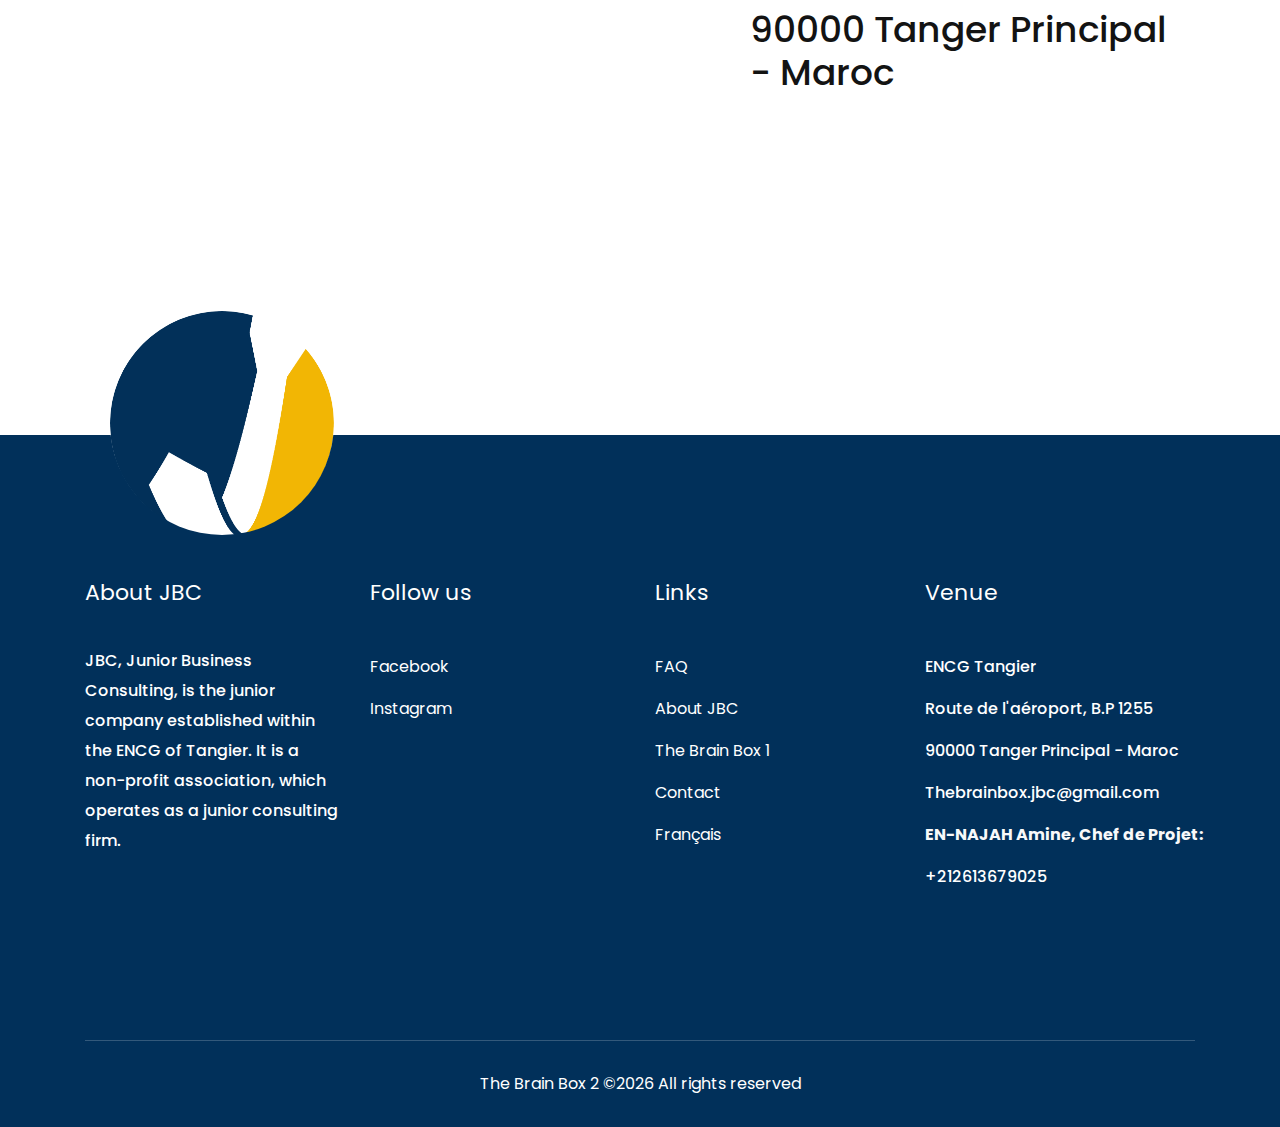
==== commit 1d842277: "Language" ====
--- a/index.html
+++ b/index.html
@@ -380,7 +380,7 @@
                                         
                                     </div>
                                 </div>
-                                <p>- The media in Morocco, what future?<br>
+                                <p>- The future of media in Morocco<br>
                                 - Digital marketing in Morocco towards new perspectives.
                                 </p>
                             </div>
@@ -483,7 +483,7 @@
                                 </div>
                             </div>
                             <p>- How was SmartMoove created?<br>
-                               - Presentation of the services of the commercial development department at Foodeals Maroc and their missions. <br>
+                               - Presentation of services of the commercial development department at Foodeals Maroc and their missions. <br>
                                - What management system is adopted?
                             </p>
                         </div>
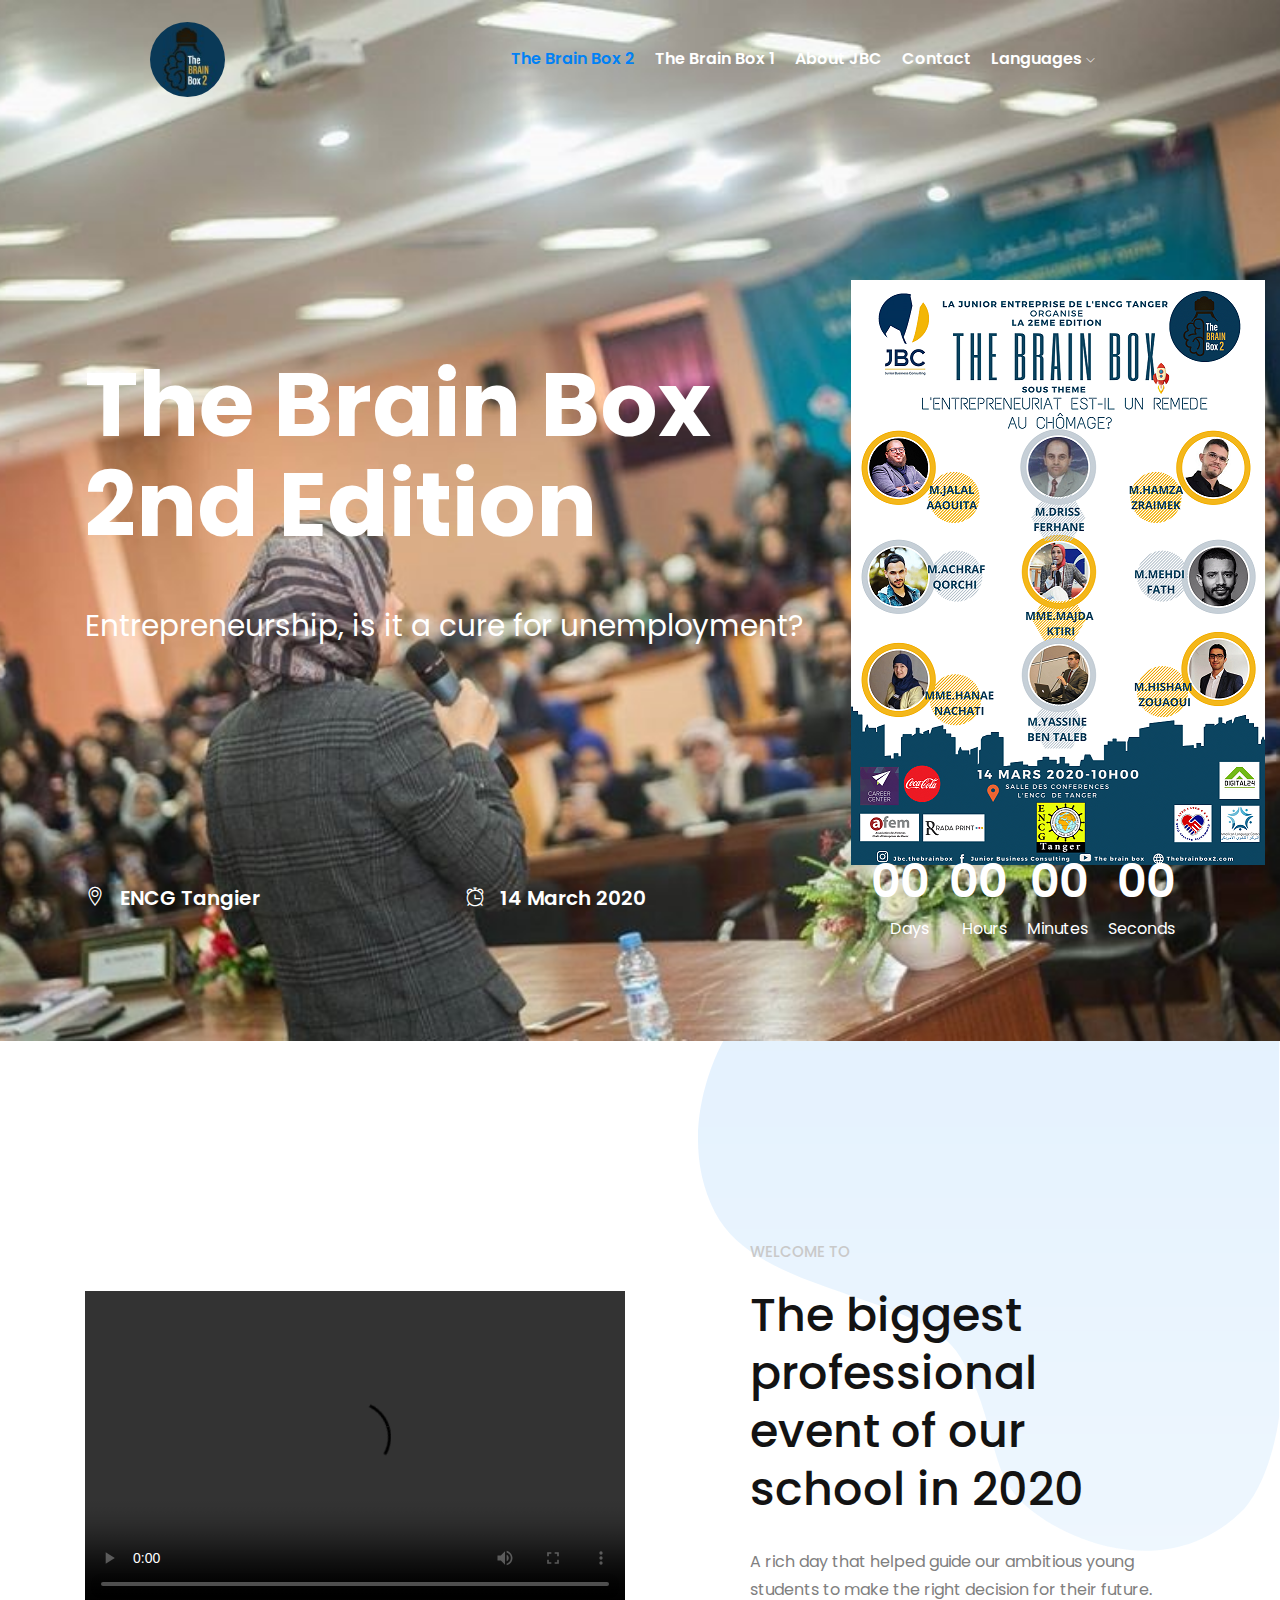
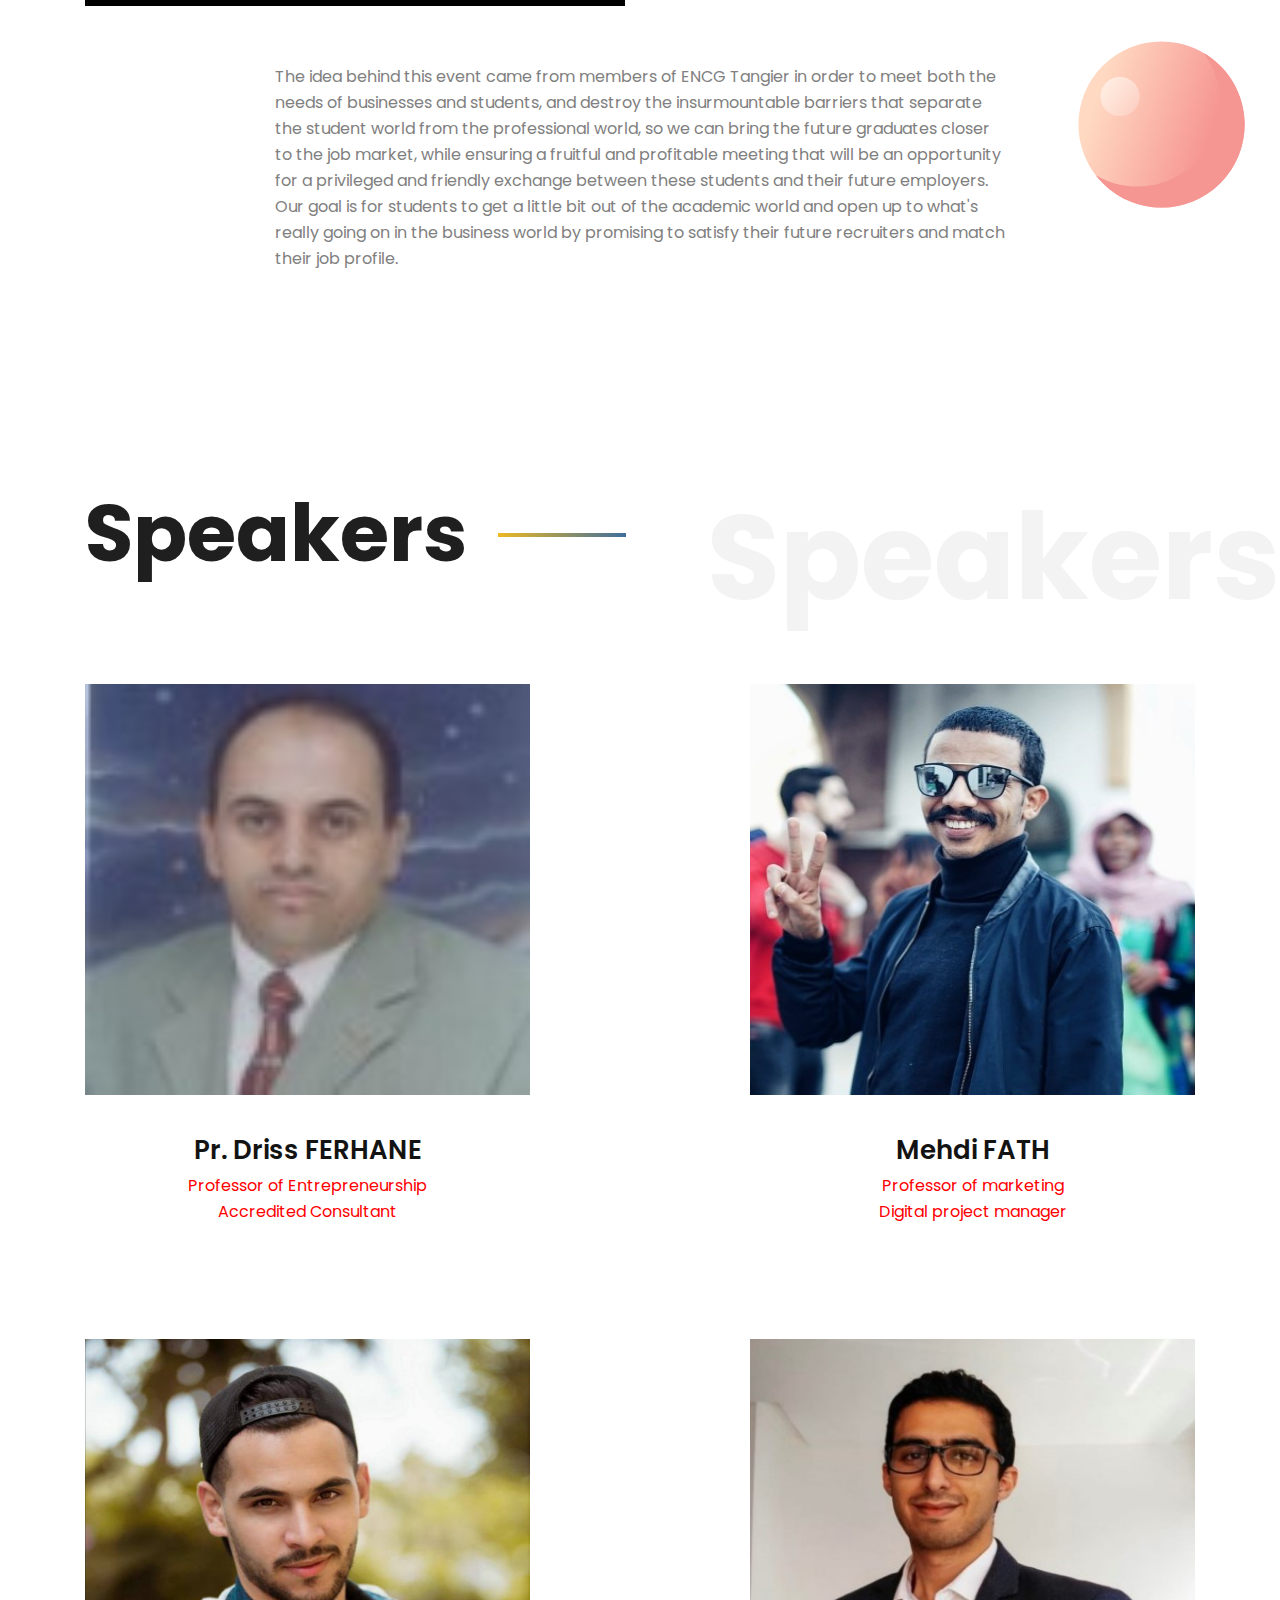
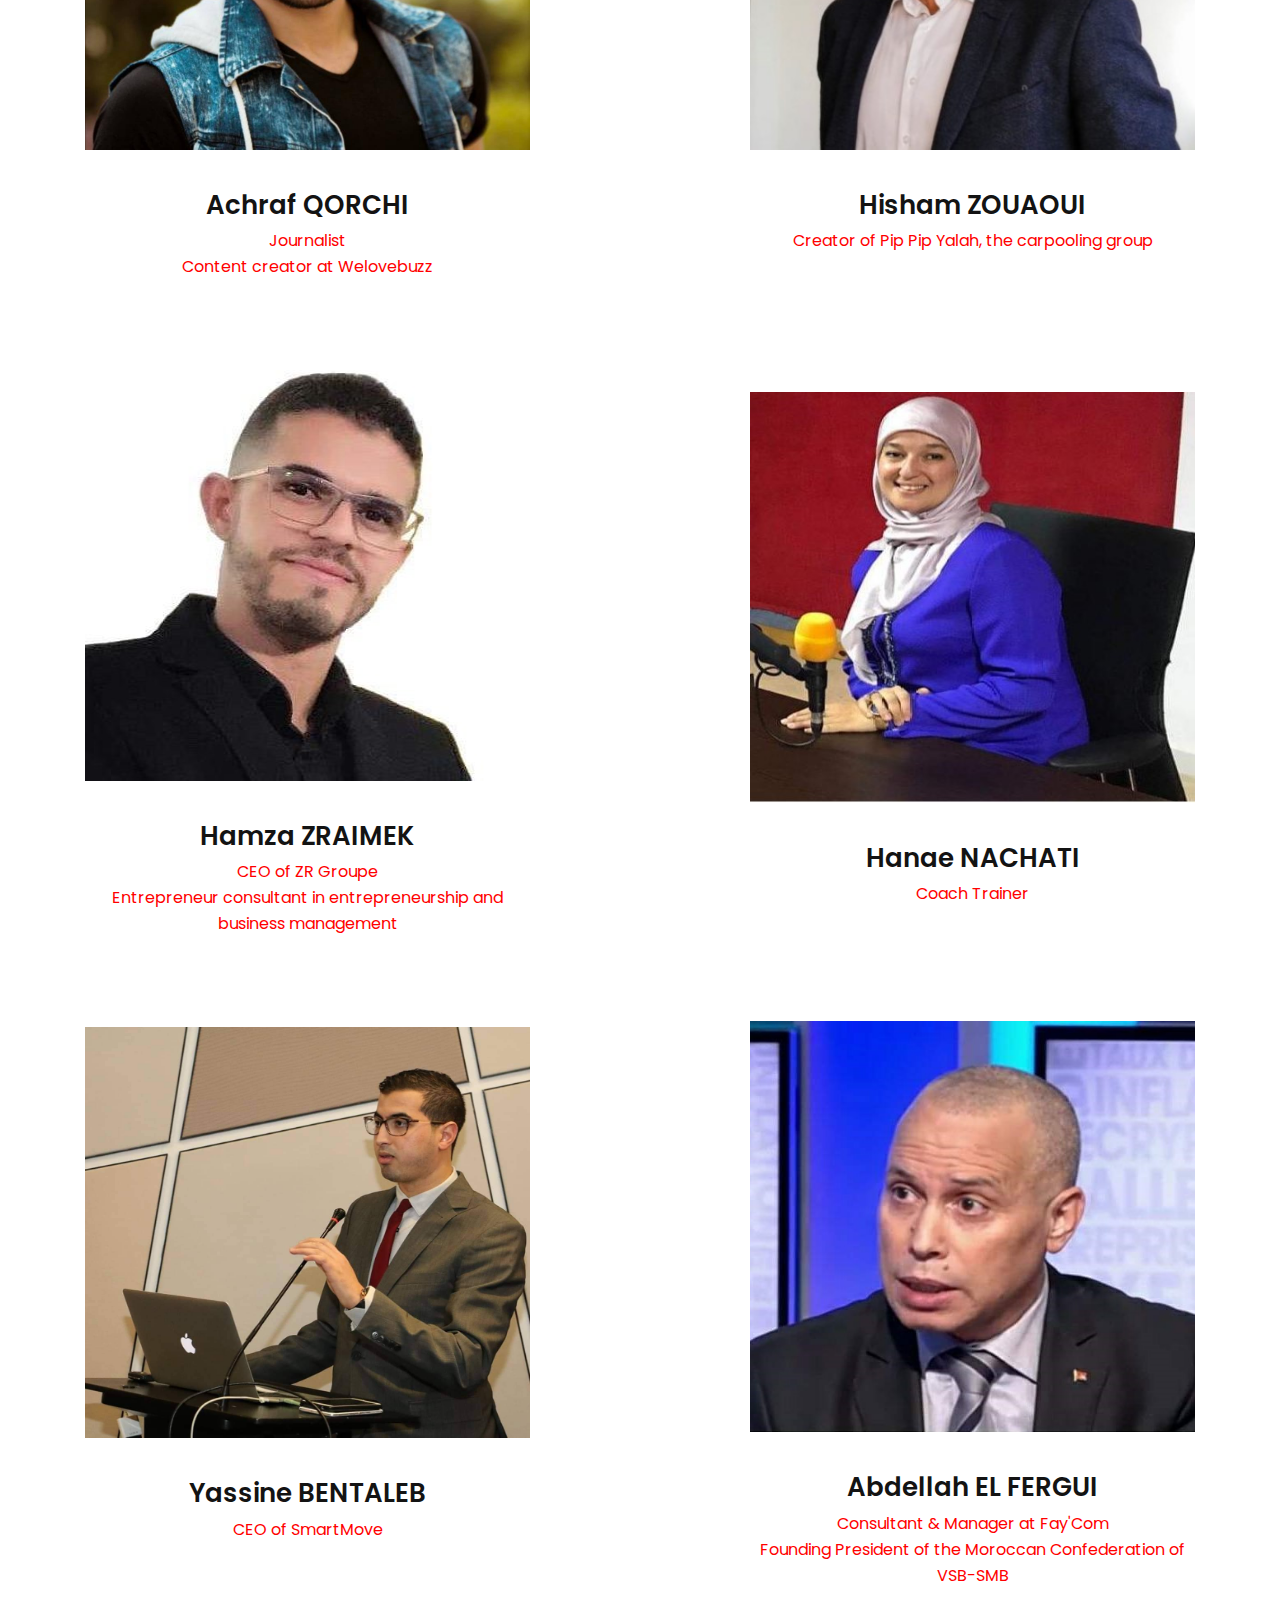
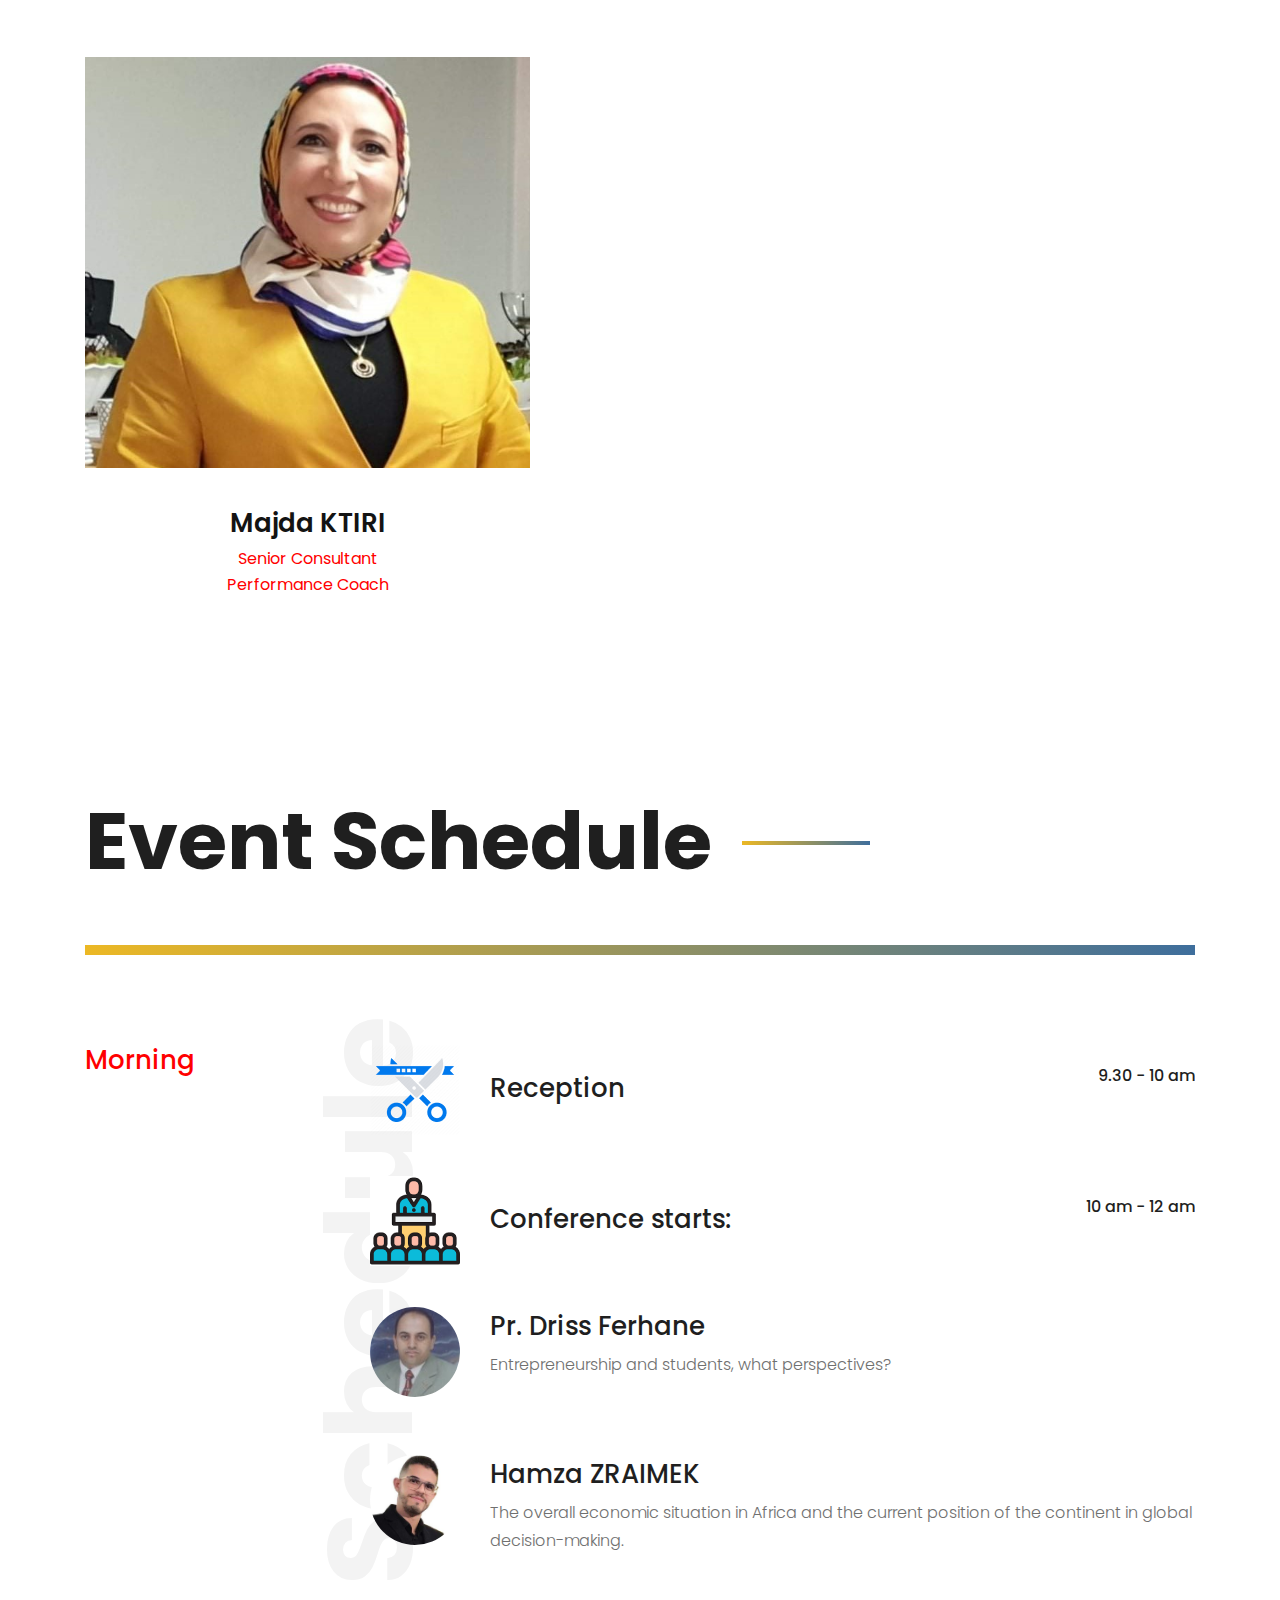
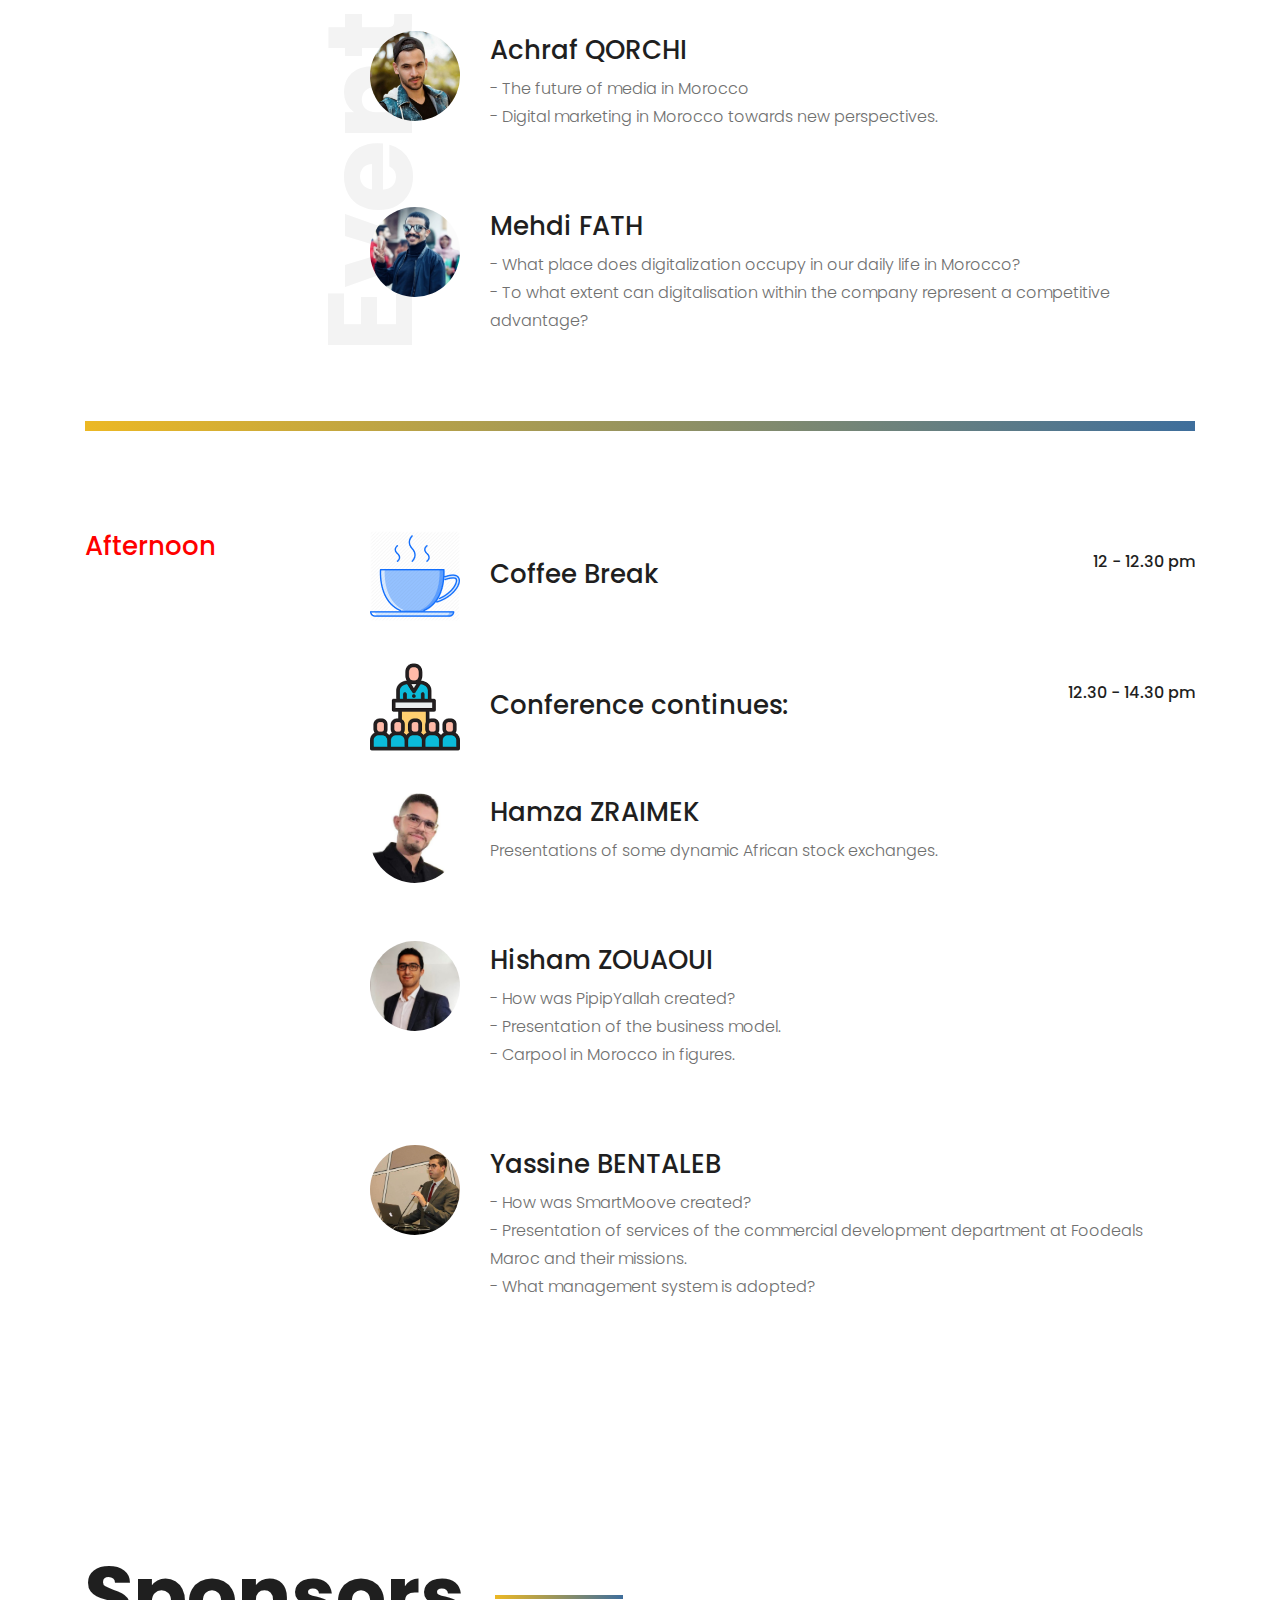
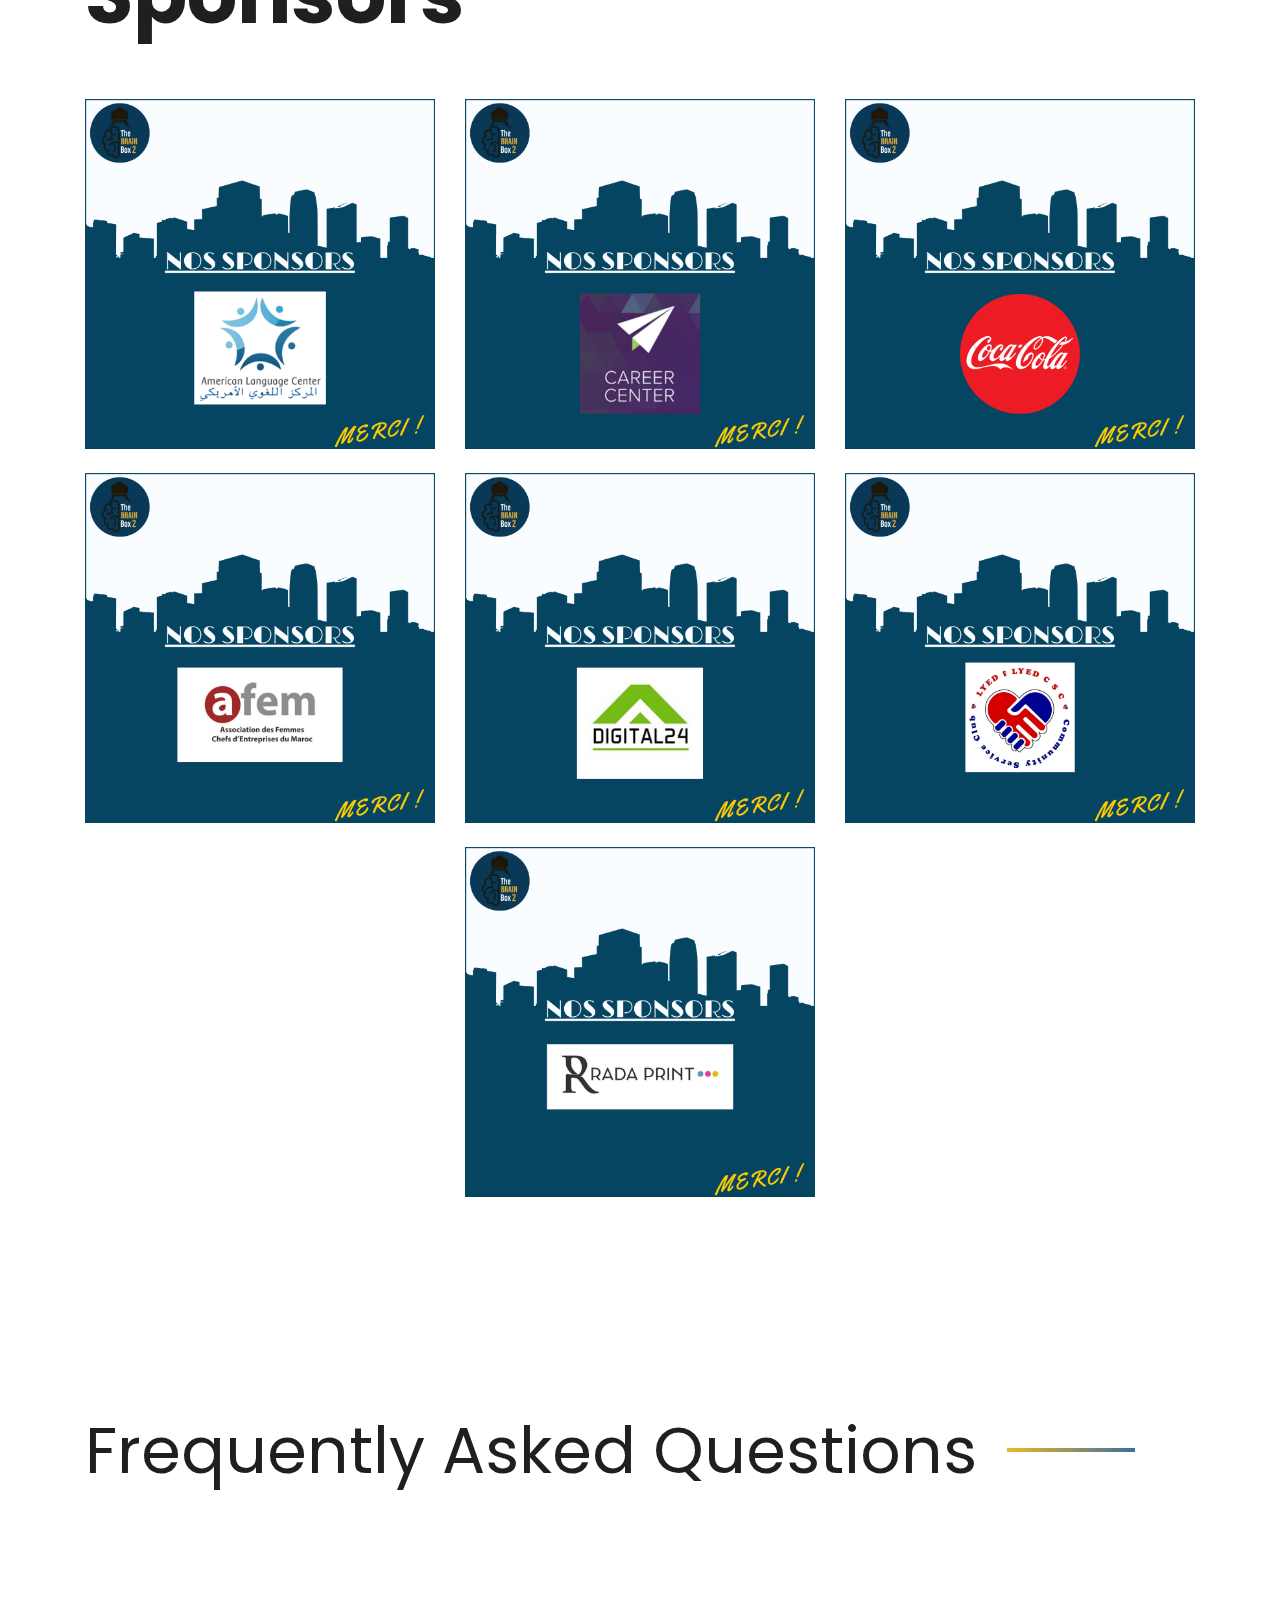
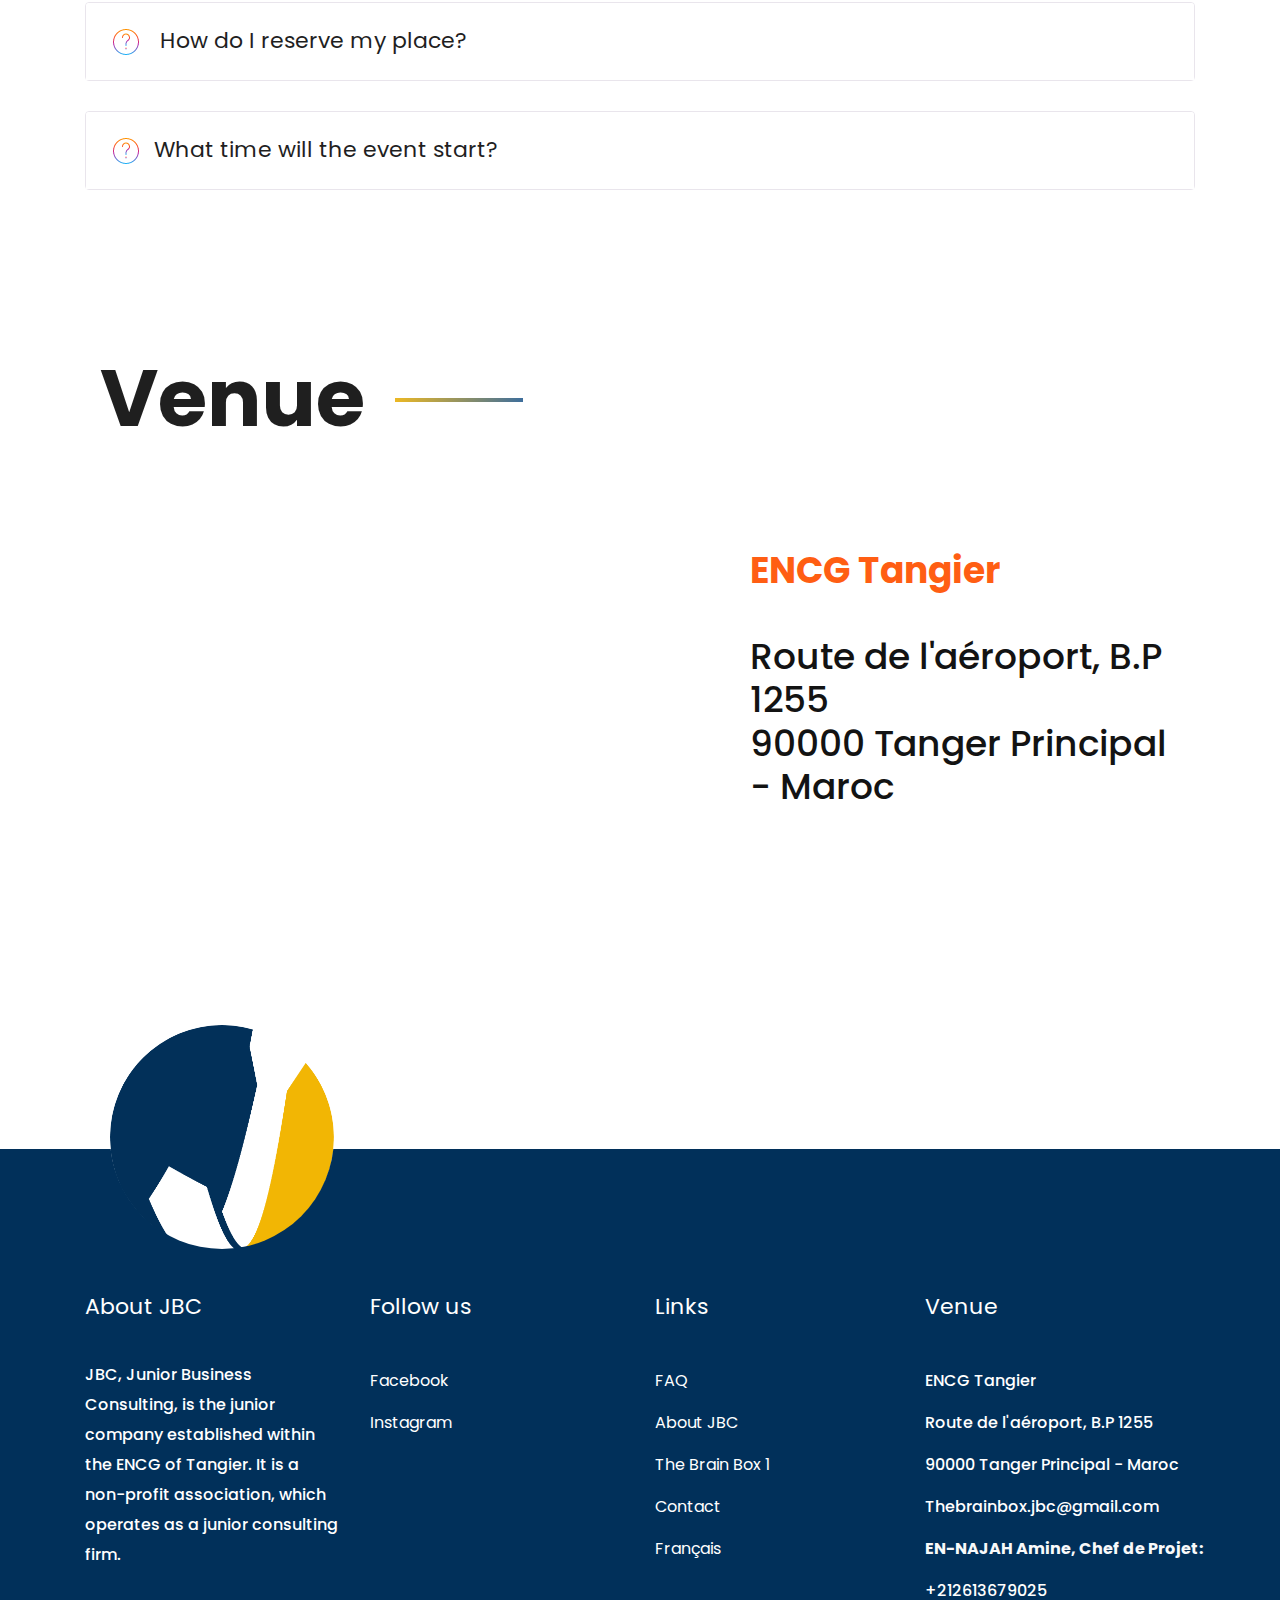
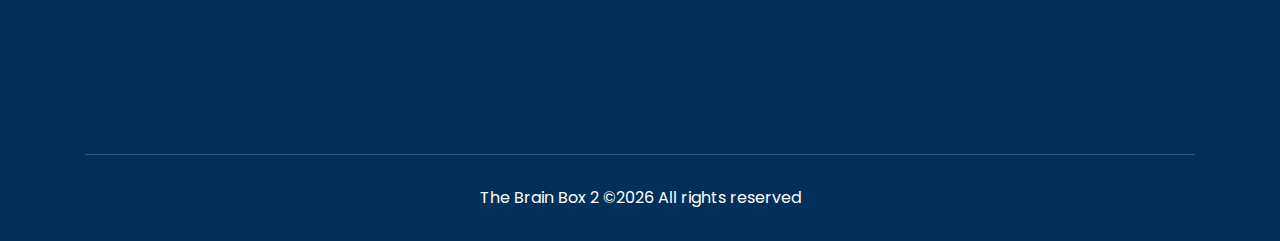
==== commit 2123be54: "Final Updates" ====
--- a/index.html
+++ b/index.html
@@ -63,11 +63,7 @@
                                 </nav>
                             </div>
                         </div>
-                        <div class="col-xl-2 col-lg-2 d-none d-lg-block">
-                            <div class="buy_ticket">
-                                <a href="register.html" class="boxed-btn-white">Registration</a>
-                            </div>
-                        </div>
+
                         <div class="col-12">
                             <div class="mobile_menu d-block d-lg-none"></div>
                         </div>
@@ -93,7 +89,6 @@
                                     2nd Edition <br>
                                     <small><small><small><small><small>Entrepreneurship, is it a cure for unemployment?</small></small></small></small></small>
                                 </h3>
-                                <a href="register.html" class="boxed-btn-white">Register Now!</a>
                             </div>
                         </div>
                     </div>
@@ -266,16 +261,6 @@
                     </div>
                     <br>
                     <div class="single_speaker">
-                        <div class="speaker_thumb">
-                            <img src="img/speakers/Jalal.jpg" width="411" height="411" alt="">
-                        </div>
-                        <div class="speaker_name text-center">
-                            <h3>Jalal AAOUITA</h3>
-                            <p>Founder & CEO of ATAA Foundation</p>
-                            <p>Founder & CEO of Yaqenn Center</p>
-                        </div>
-                    </div>
-                    <div class="single_speaker">
                         <br>
                         <div class="speaker_thumb">
                             <img src="img/speakers/hanae.jpeg" width="411" height="411" alt="">
@@ -386,20 +371,6 @@
                             </div>
                         </div>
                         <div class="single_speaker">
-                            <img src="img/speakers/Jalal.jpg" height="90" width="90" class="rounded-circle" alt="">
-                            <div class="speaker-name">
-                                <div class="heading d-flex justify-content-between align-items-center">
-                                    <span>Jalal AAOUITA</span>
-                                    <div class="time">
-                                        
-                                    </div>
-                                </div>
-                                <p>- What sectors of activity would be the pillars of the Moroccan economy in a few decades?<br>
-                                - Which professions will disappear?
-                                </p>
-                            </div>
-                        </div>
-                        <div class="single_speaker">
                             <img src="img/speakers/mehdi.jpg" height="90" width="90" class="rounded-circle" alt="">
                             <div class="speaker-name">
                                 <div class="heading d-flex justify-content-between align-items-center">
@@ -493,22 +464,6 @@
         </div>
     </div>
     <!-- event_area_end -->
-
-    <!-- resister_book_start -->
-    <div class="resister_book resister_bg_1">
-        <div class="container">
-            <div class="row">
-                <div class="col-xl-12">
-                    <div class="resister_text text-center">
-                        <h3>Register to <br>
-                            Assist to the workshops!</h3>
-                        <a href="register.html" class="boxed-btn-white">Register Now!</a>
-                    </div>
-                </div>
-            </div>
-        </div>
-    </div>
-    <!-- resister_book_end -->
 
     <!-- brand_area_start -->
     <div class="brand_area">
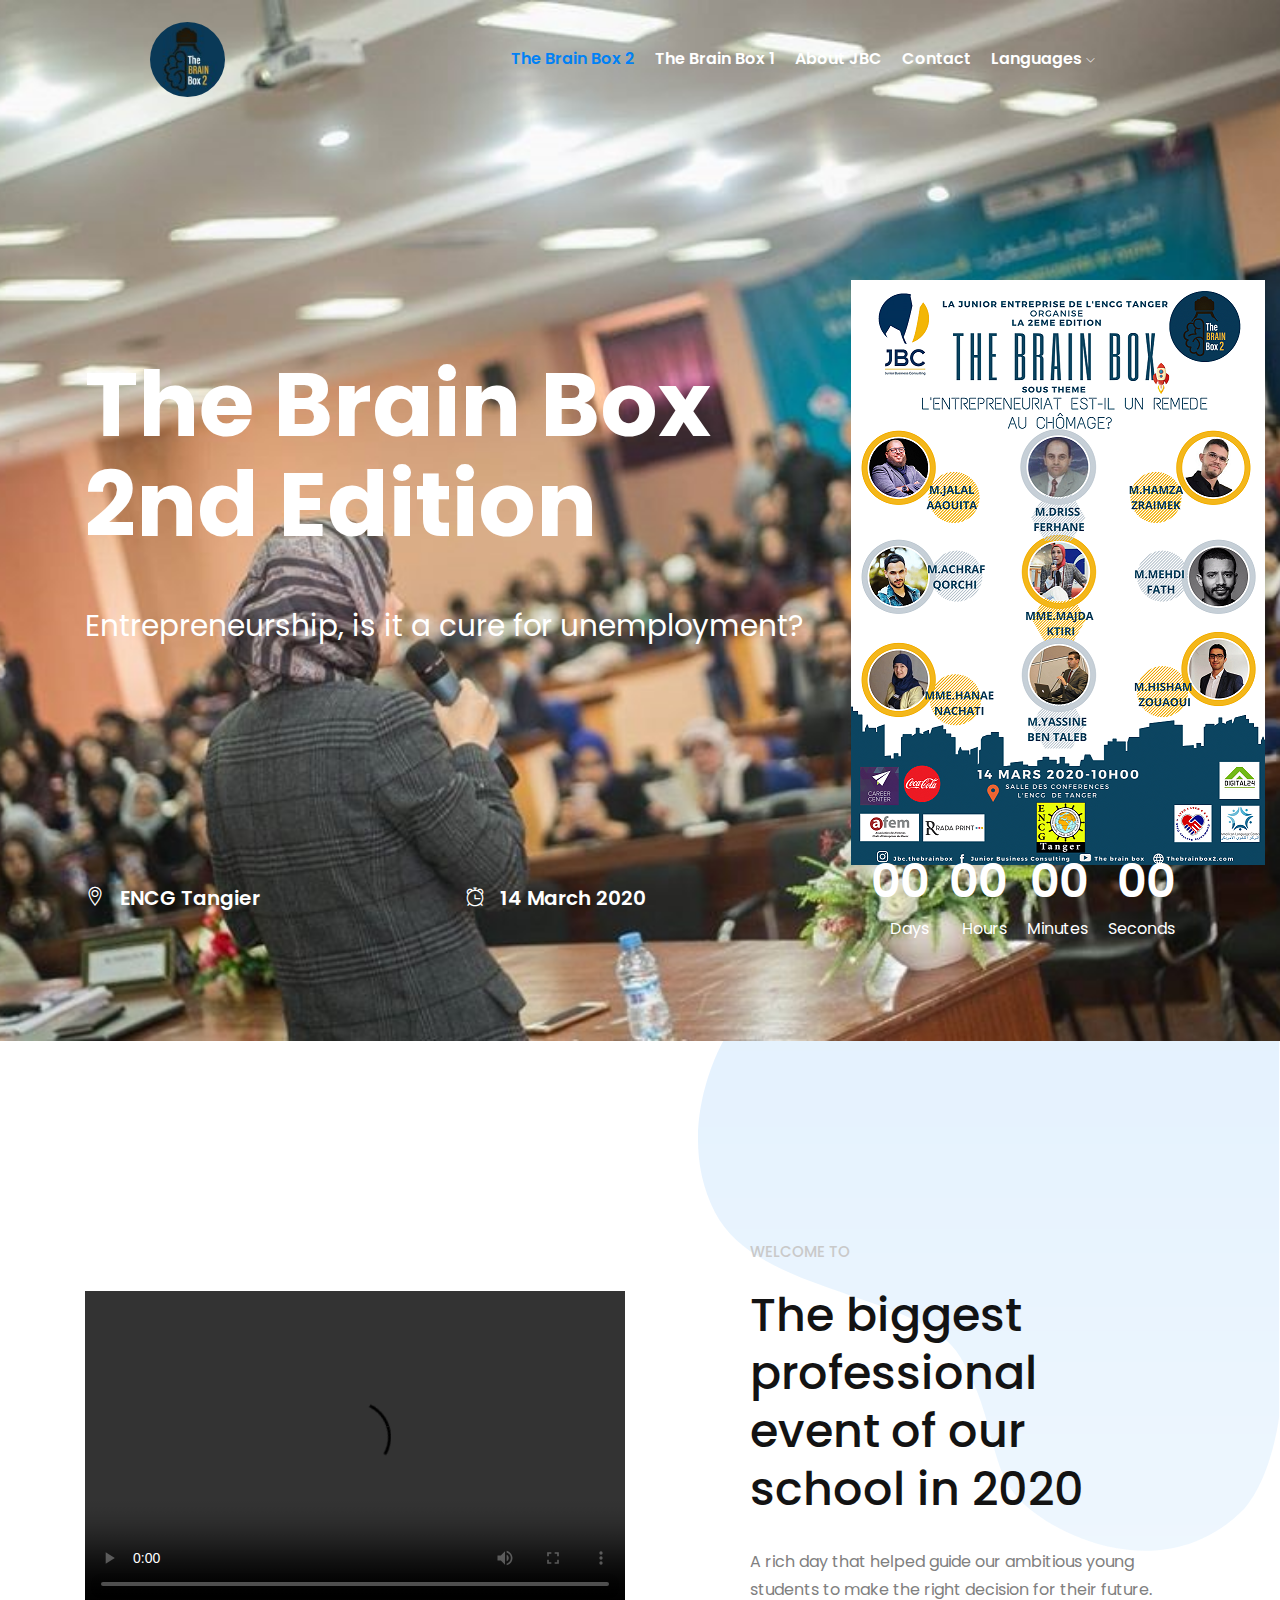
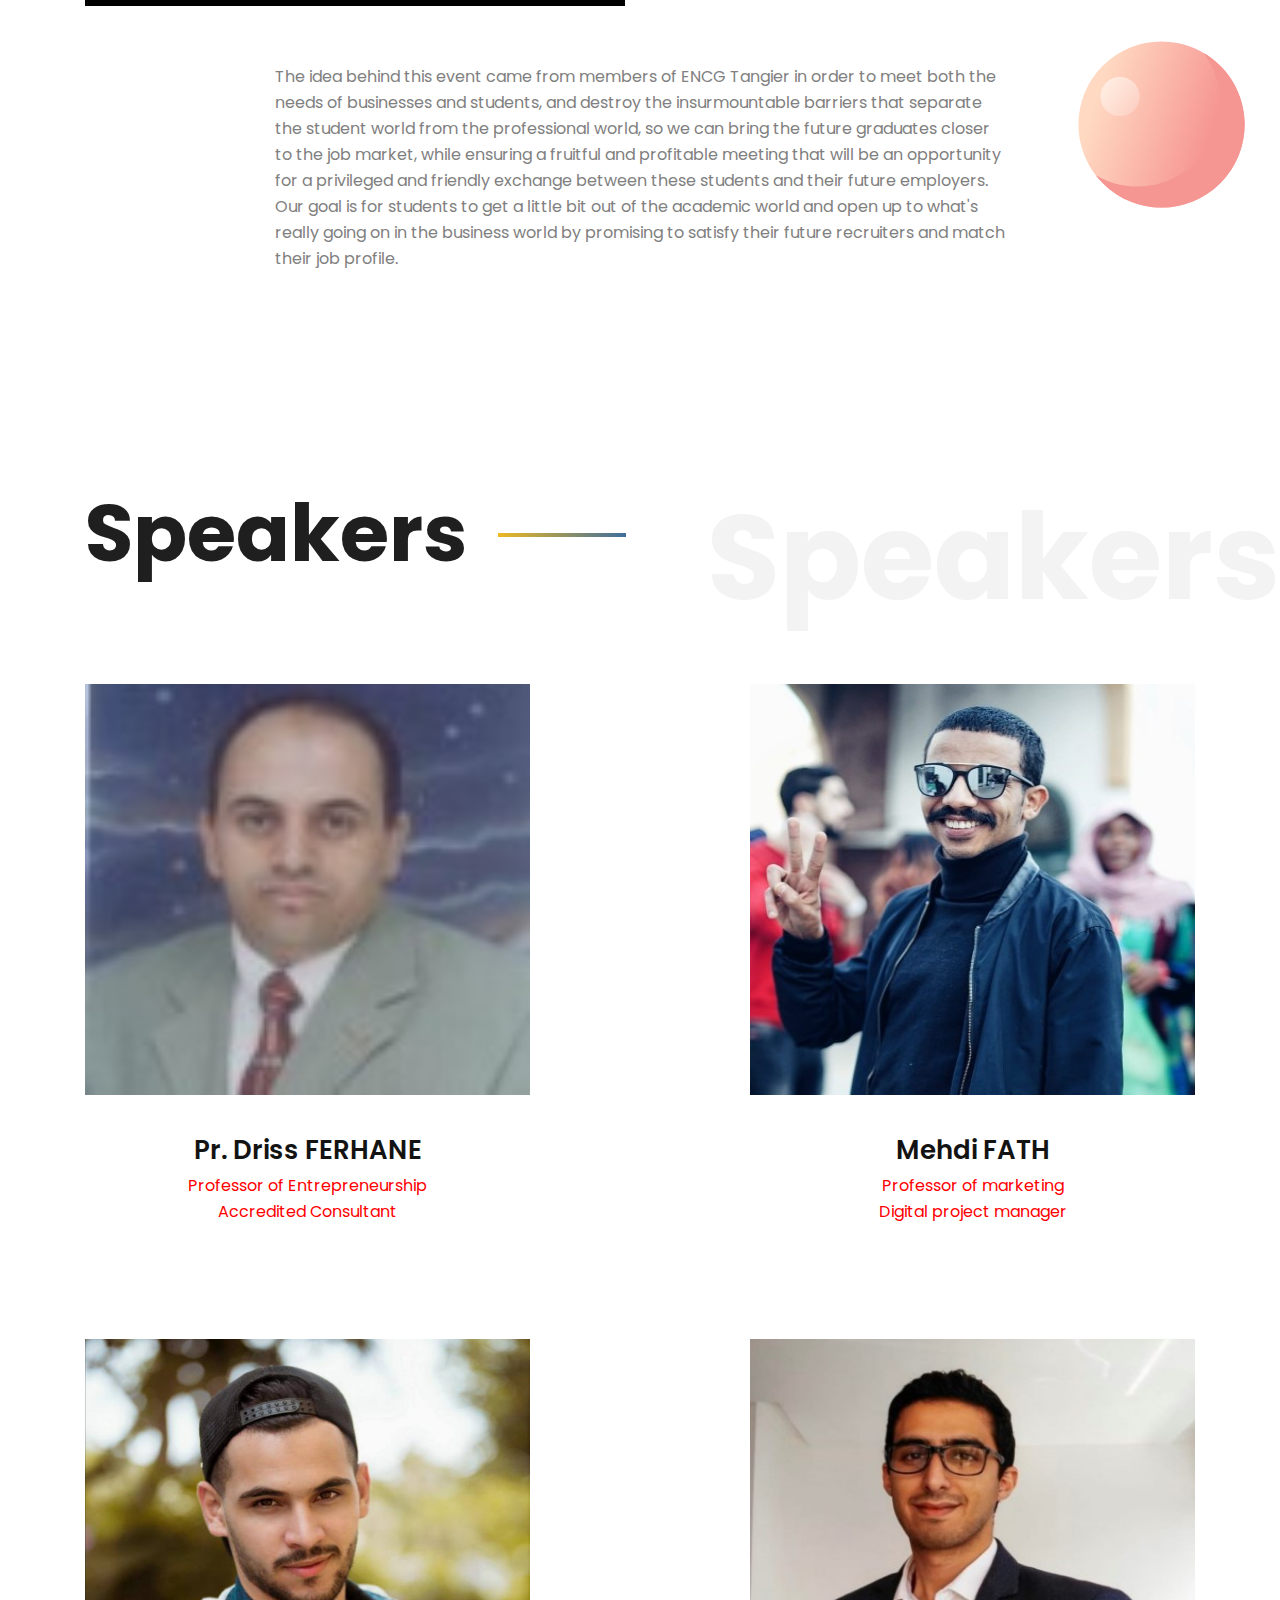
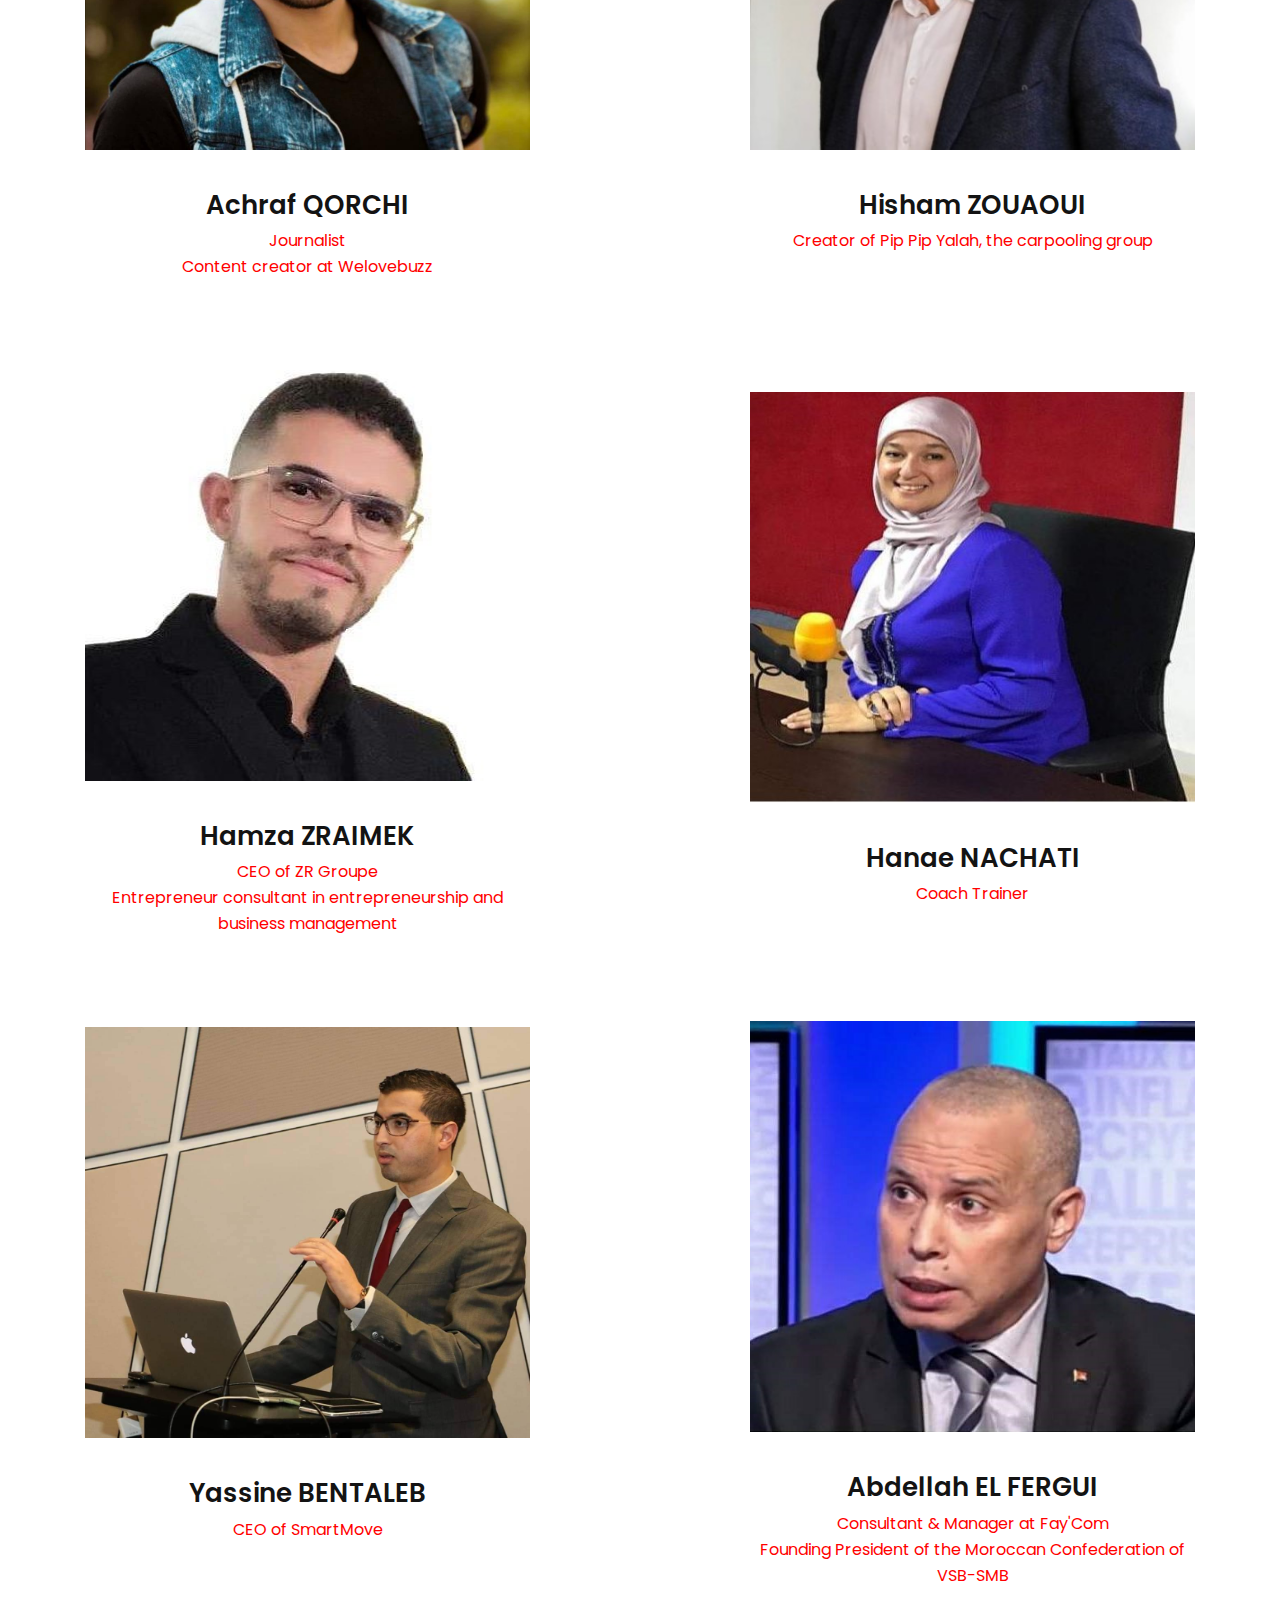
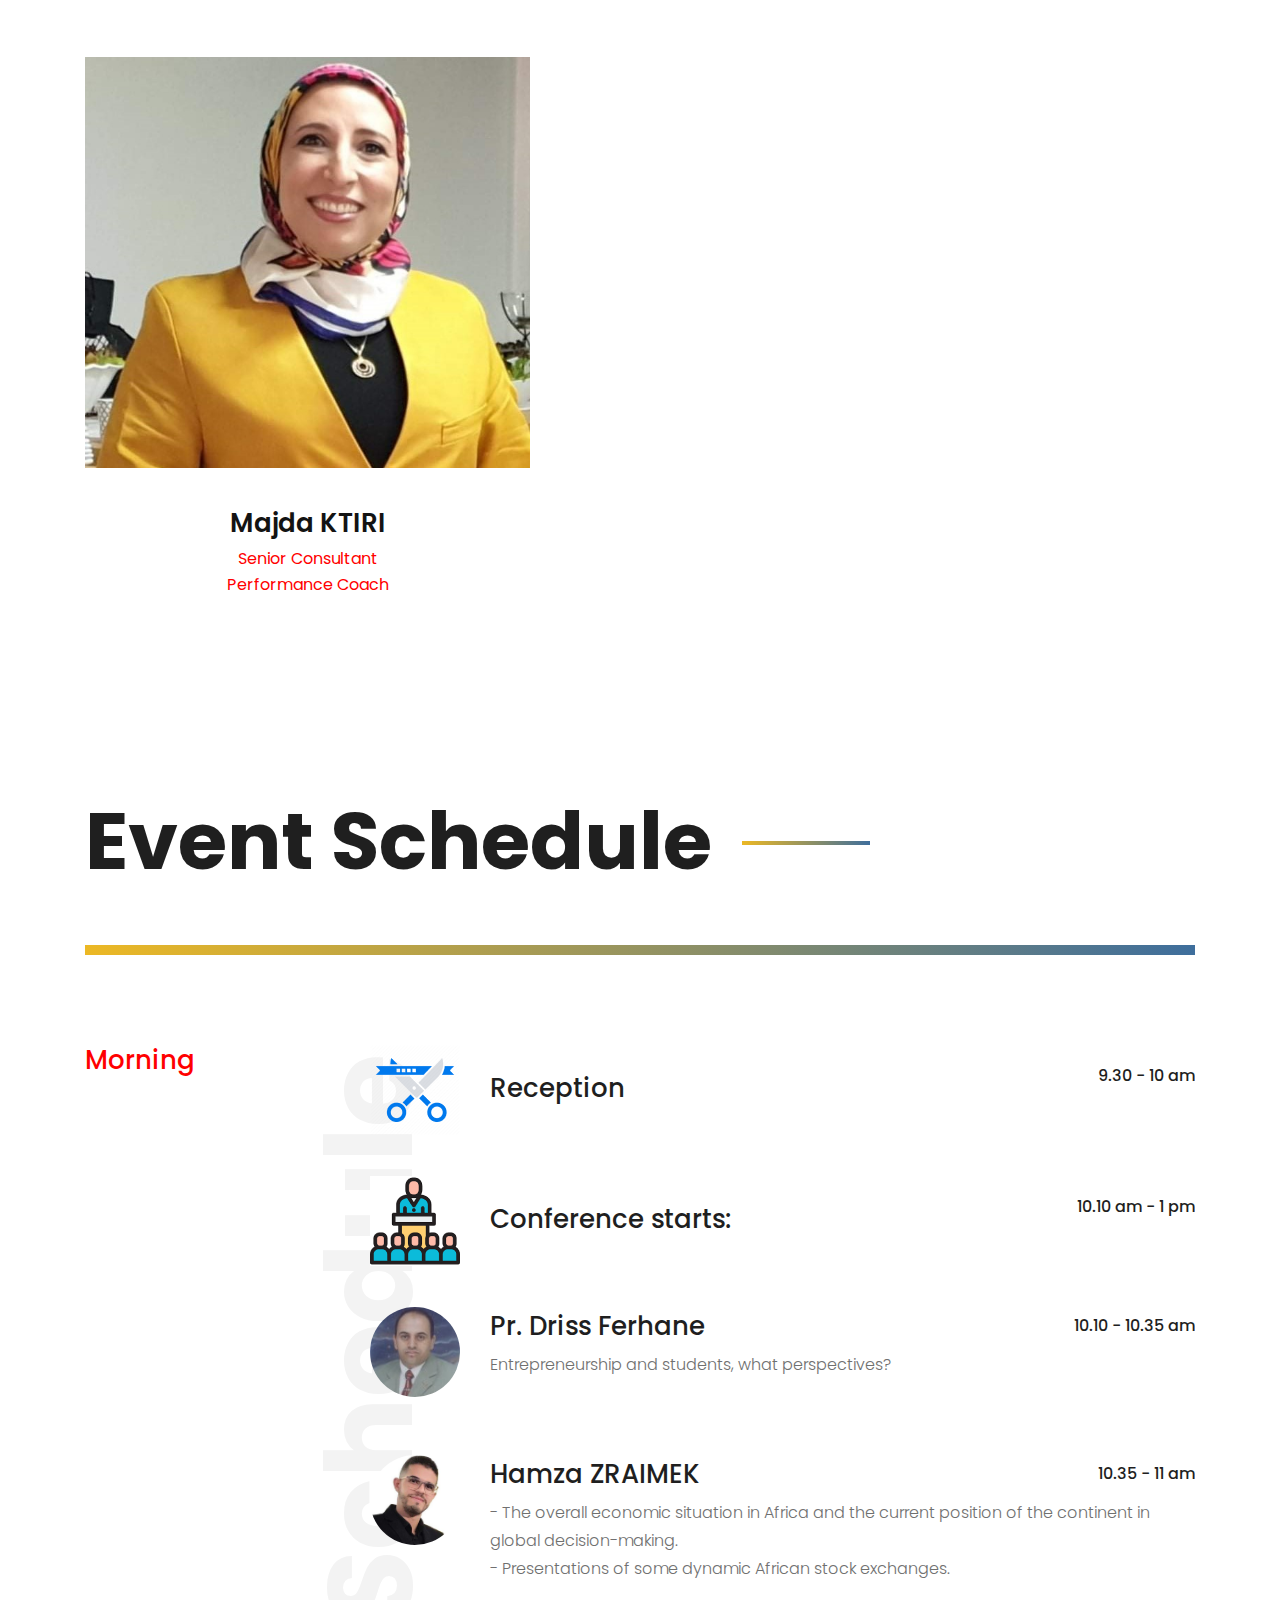
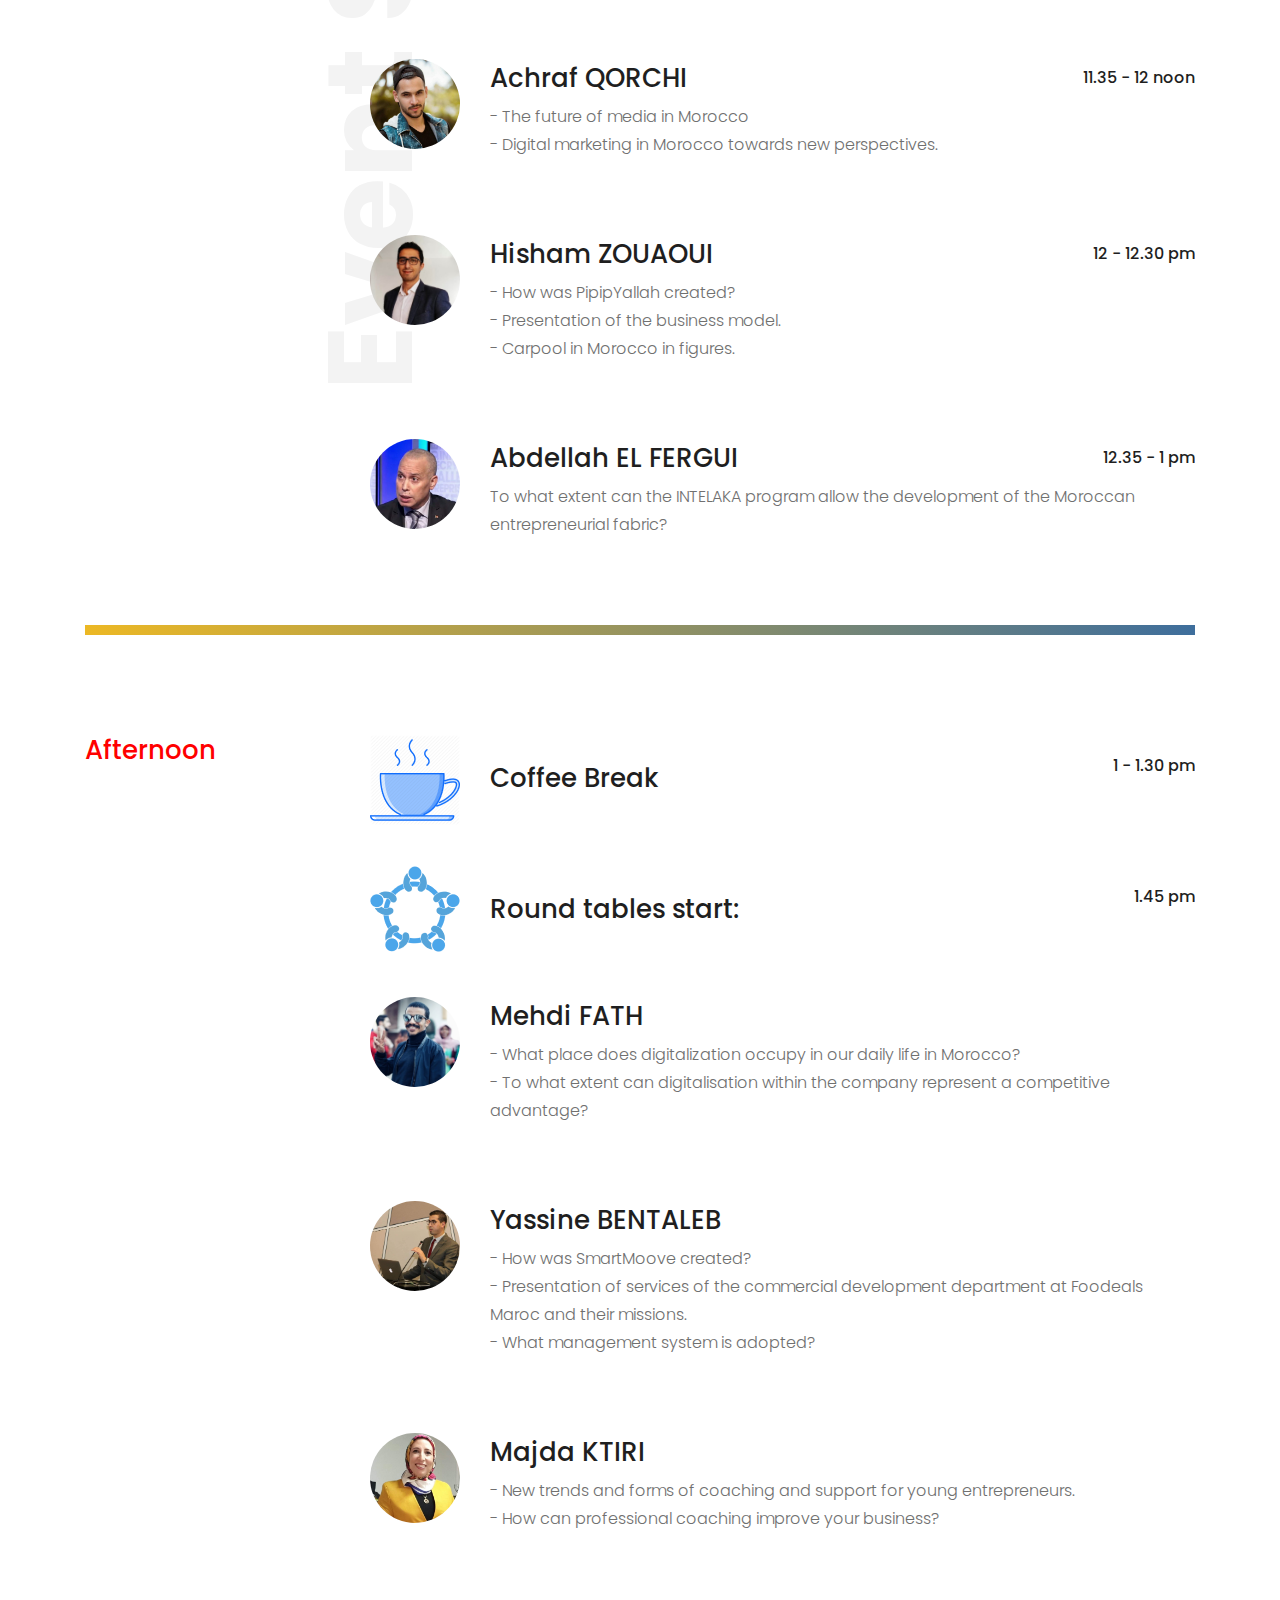
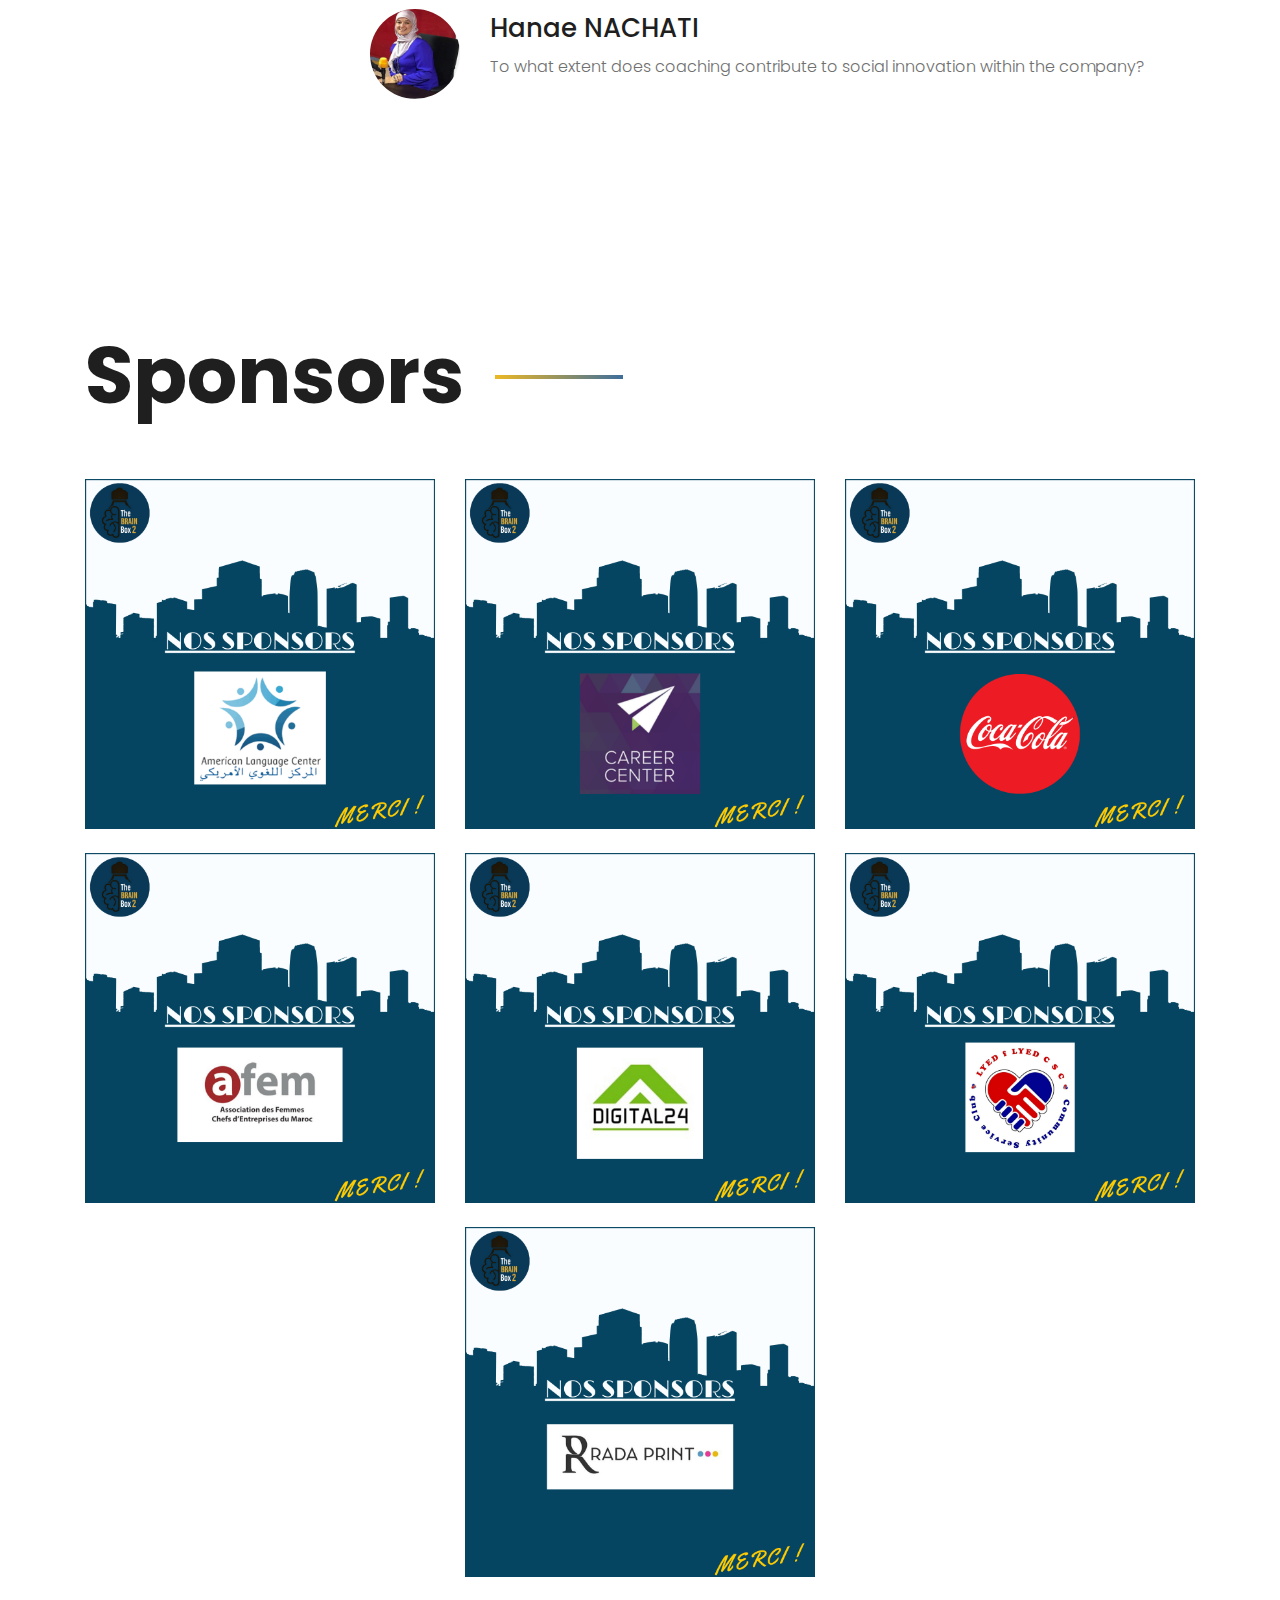
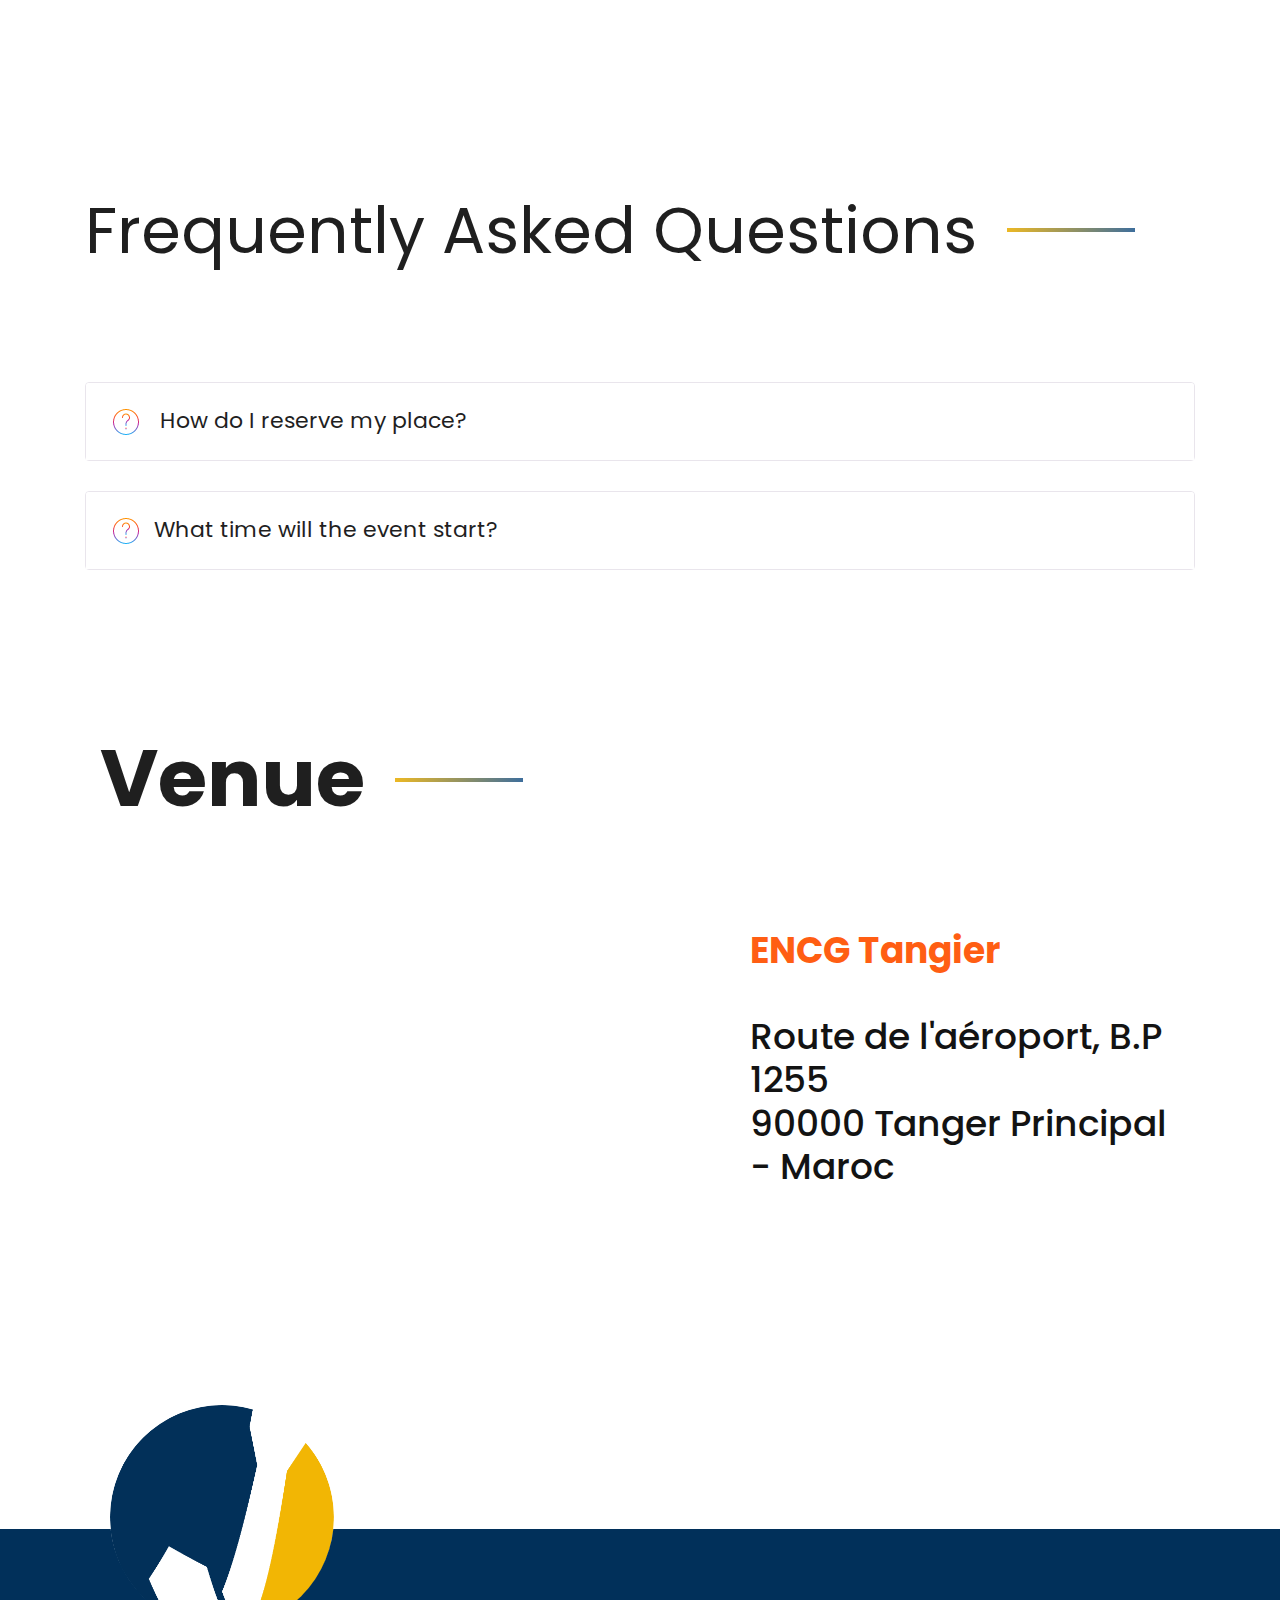
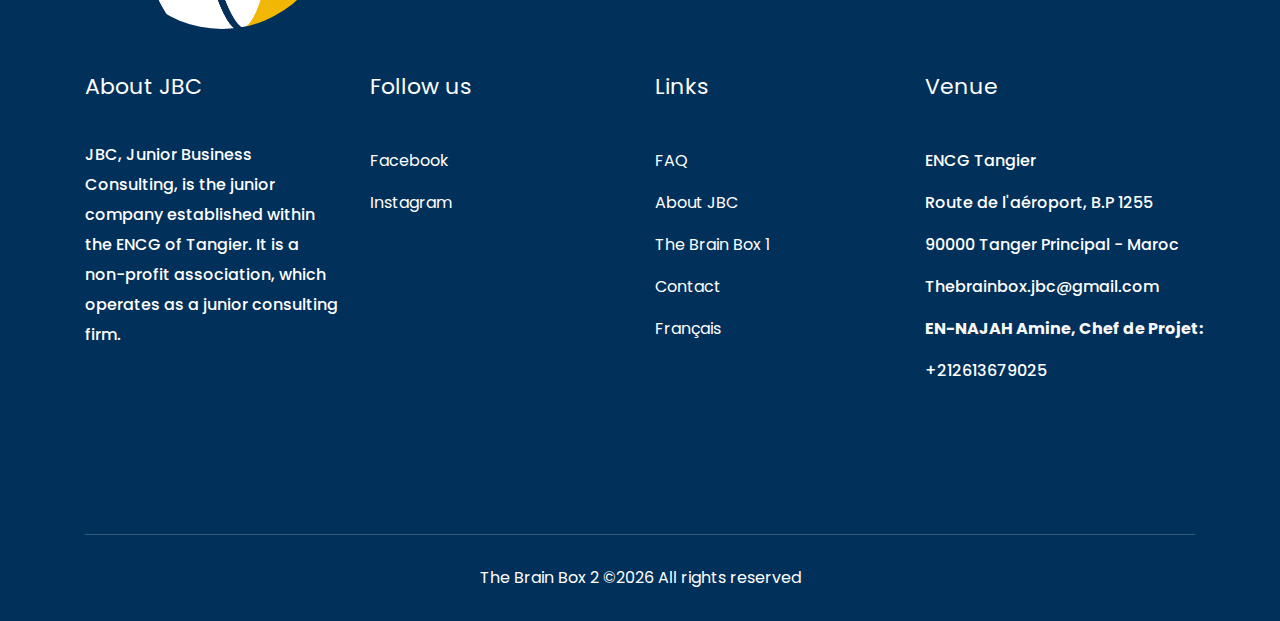
==== commit 794d46d2: "Program Update" ====
--- a/index.html
+++ b/index.html
@@ -326,7 +326,7 @@
                                 <div class="heading d-flex justify-content-between align-items-center">
                                     <span class="pt-lg-4">Conference starts:</span>
                                     <div class="time">
-                                        10 am - 12 am
+                                        10.10 am - 1 pm
                                     </div>
                                 </div>
                             </div>
@@ -337,7 +337,7 @@
                                 <div class="heading d-flex justify-content-between align-items-center">
                                     <span>Pr. Driss Ferhane</span>
                                     <div class="time">
-                                        
+                                        10.10 - 10.35 am
                                     </div>
                                 </div>
                                 <p>Entrepreneurship and students, what perspectives?</p>
@@ -349,10 +349,11 @@
                                 <div class="heading d-flex justify-content-between align-items-center">
                                     <span>Hamza ZRAIMEK</span>
                                     <div class="time">
-                                        
+                                        10.35 - 11 am
                                     </div>
                                 </div>
-                                <p>The overall economic situation in Africa and the current position of the continent in global decision-making.
+                                <p>- The overall economic situation in Africa and the current position of the continent in global decision-making.<br>
+                                    - Presentations of some dynamic African stock exchanges.
                                 </p>
                             </div>
                         </div>
@@ -362,7 +363,7 @@
                                 <div class="heading d-flex justify-content-between align-items-center">
                                     <span>Achraf QORCHI</span>
                                     <div class="time">
-                                        
+                                        11.35 - 12 noon
                                     </div>
                                 </div>
                                 <p>- The future of media in Morocco<br>
@@ -371,17 +372,30 @@
                             </div>
                         </div>
                         <div class="single_speaker">
-                            <img src="img/speakers/mehdi.jpg" height="90" width="90" class="rounded-circle" alt="">
+                            <img src="img/speakers/Hisham.jpg" height="90" width="90" class="rounded-circle" alt="">
                             <div class="speaker-name">
                                 <div class="heading d-flex justify-content-between align-items-center">
-                                    <span>Mehdi FATH</span>
+                                    <span>Hisham ZOUAOUI</span>
                                     <div class="time">
-                                        
+                                        12 - 12.30 pm
                                     </div>
                                 </div>
-                                <p>- What place does digitalization occupy in our daily life in Morocco?<br>
-                                - To what extent can digitalisation within the company represent a competitive advantage?
+                                <p>- How was PipipYallah created?<br>
+                                   - Presentation of the business model. <br>
+                                   - Carpool in Morocco in figures.
                                 </p>
+                            </div>
+                        </div>
+                        <div class="single_speaker">
+                            <img src="img/speakers/abdellah.jpeg" height="90" width="90" class="rounded-circle" alt="">
+                            <div class="speaker-name">
+                                <div class="heading d-flex justify-content-between align-items-center">
+                                    <span>Abdellah EL FERGUI</span>
+                                    <div class="time">
+                                        12.35 - 1 pm
+                                    </div>
+                                </div>
+                                <p>To what extent can the INTELAKA program allow the development of the Moroccan entrepreneurial fabric?</p>
                             </div>
                         </div>
                     </div>
@@ -400,47 +414,33 @@
                             <div class="heading d-flex justify-content-between align-items-center">
                                 <span class="pt-lg-4" >Coffee Break</span>
                                 <div class="time">
-                                    12 - 12.30 pm
-                                </div>
-                            </div>
-                        </div>
-                    </div>
-                    <div class="single_speaker">
-                        <img src="img/icons/conference.png" alt="">
+                                    1 - 1.30 pm
+                                </div>
+                            </div>
+                        </div>
+                    </div>
+                    <div class="single_speaker">
+                        <img src="img/icons/round.png" alt="">
                         <div class="speaker-name">
                             <div class="heading d-flex justify-content-between align-items-center">
-                                <span class="pt-lg-4">Conference continues:</span>
+                                <span class="pt-lg-4">Round tables start:</span>
                                 <div class="time">
-                                    12.30 - 14.30 pm
-                                </div>
-                            </div>
-                        </div>
-                    </div>
-                    <div class="single_speaker">
-                        <img src="img/speakers/hamza.jpg" height="90" width="90" class="rounded-circle" alt="">
+                                    1.45 pm
+                                </div>
+                            </div>
+                        </div>
+                    </div>
+                    <div class="single_speaker">
+                        <img src="img/speakers/mehdi.jpg" height="90" width="90" class="rounded-circle" alt="">
                         <div class="speaker-name">
                             <div class="heading d-flex justify-content-between align-items-center">
-                                <span>Hamza ZRAIMEK</span>
+                                <span>Mehdi FATH</span>
                                 <div class="time">
                                     
                                 </div>
                             </div>
-                            <p>Presentations of some dynamic African stock exchanges.
-                            </p>
-                        </div>
-                    </div>
-                    <div class="single_speaker">
-                        <img src="img/speakers/Hisham.jpg" height="90" width="90" class="rounded-circle" alt="">
-                        <div class="speaker-name">
-                            <div class="heading d-flex justify-content-between align-items-center">
-                                <span>Hisham ZOUAOUI</span>
-                                <div class="time">
-                                    
-                                </div>
-                            </div>
-                            <p>- How was PipipYallah created?<br>
-                               - Presentation of the business model. <br>
-                               - Carpool in Morocco in figures.
+                            <p>- What place does digitalization occupy in our daily life in Morocco?<br>
+                            - To what extent can digitalisation within the company represent a competitive advantage?
                             </p>
                         </div>
                     </div>
@@ -456,6 +456,34 @@
                             <p>- How was SmartMoove created?<br>
                                - Presentation of services of the commercial development department at Foodeals Maroc and their missions. <br>
                                - What management system is adopted?
+                            </p>
+                        </div>
+                    </div>
+                    <div class="single_speaker">
+                        <img src="img/speakers/majda.jpeg" height="90" width="90" class="rounded-circle" alt="">
+                        <div class="speaker-name">
+                            <div class="heading d-flex justify-content-between align-items-center">
+                                <span>Majda KTIRI</span>
+                                <div class="time">
+                                    
+                                </div>
+                            </div>
+                            <p>- New trends and forms of coaching and support for young entrepreneurs.<br>
+                                - How can professional coaching improve your business?
+                            </p>
+                        </div>
+                    </div>
+                    <div class="single_speaker">
+                        <img src="img/speakers/hanae.jpeg" height="90" width="90" class="rounded-circle" alt="">
+                        <div class="speaker-name">
+                            <div class="heading d-flex justify-content-between align-items-center">
+                                <span>Hanae NACHATI</span>
+                                <div class="time">
+                                    
+                                </div>
+                            </div>
+                            <p>
+                                To what extent does coaching contribute to social innovation within the company?
                             </p>
                         </div>
                     </div>
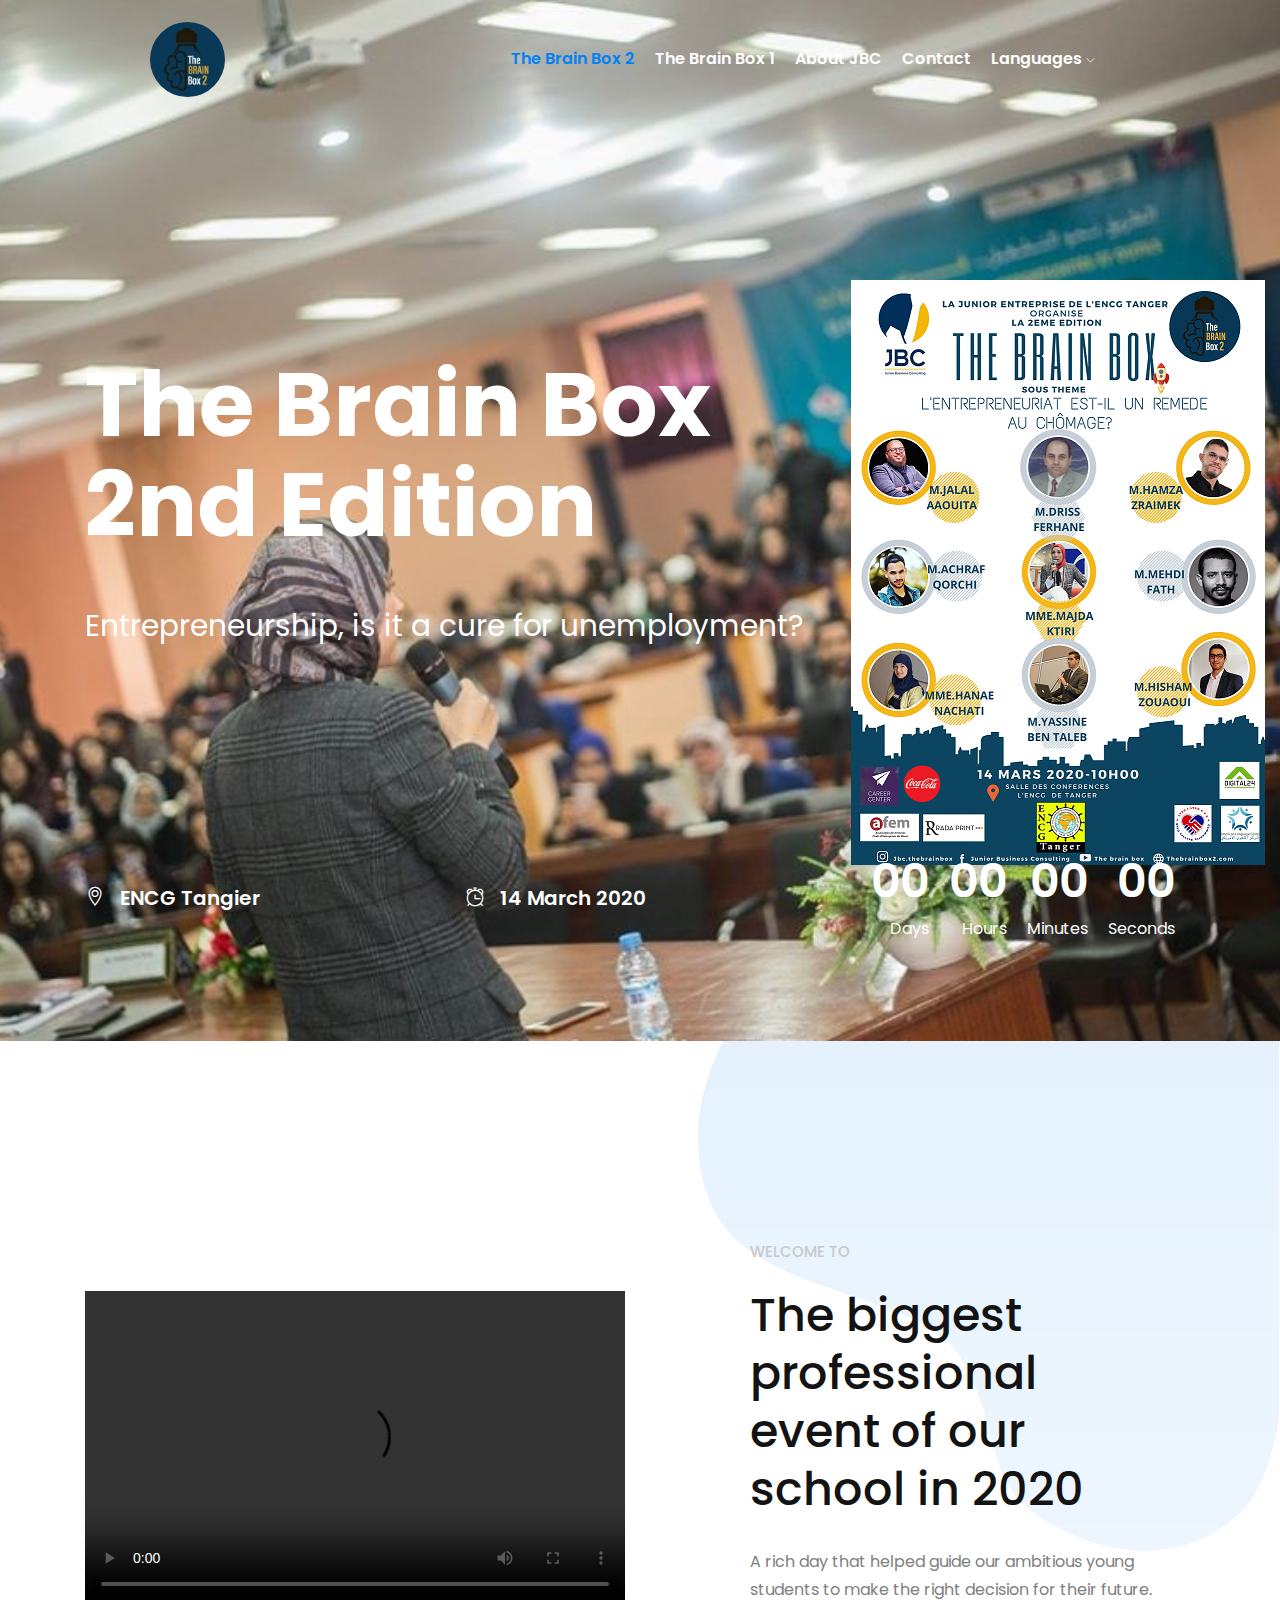
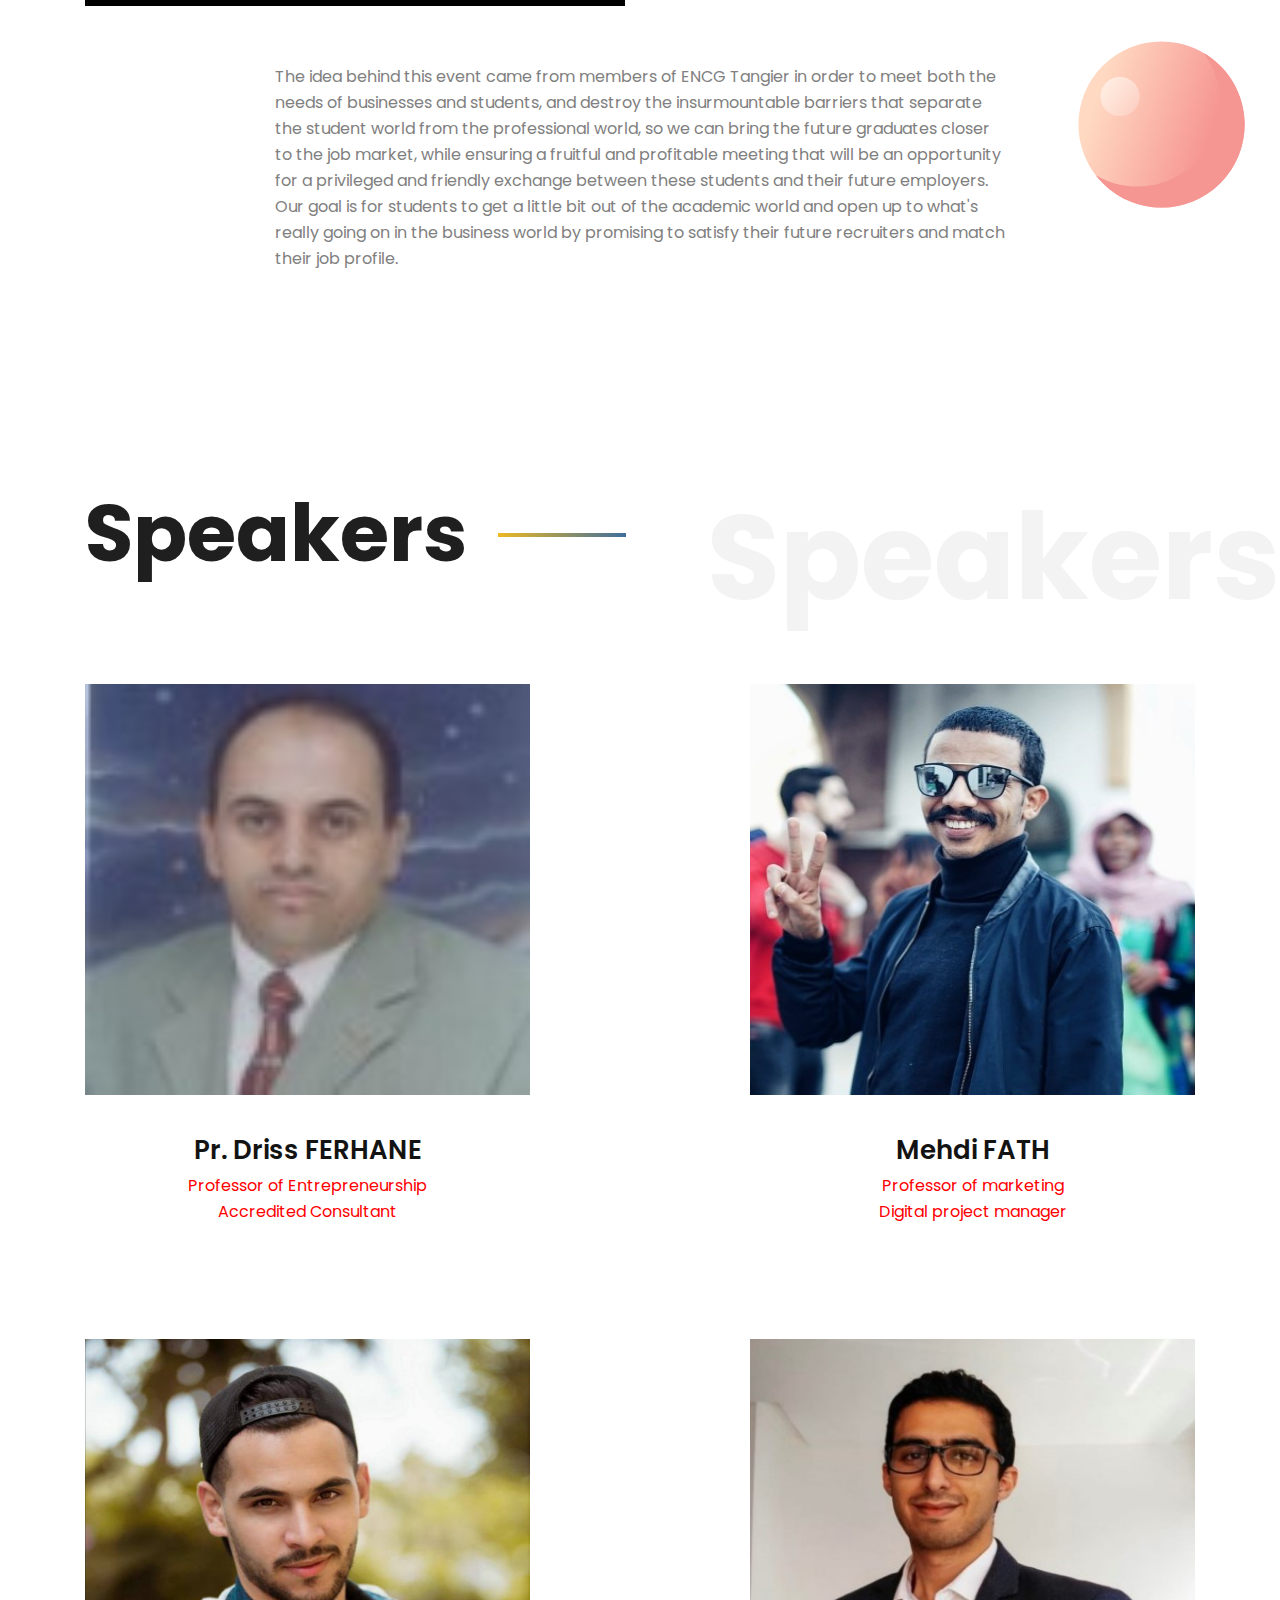
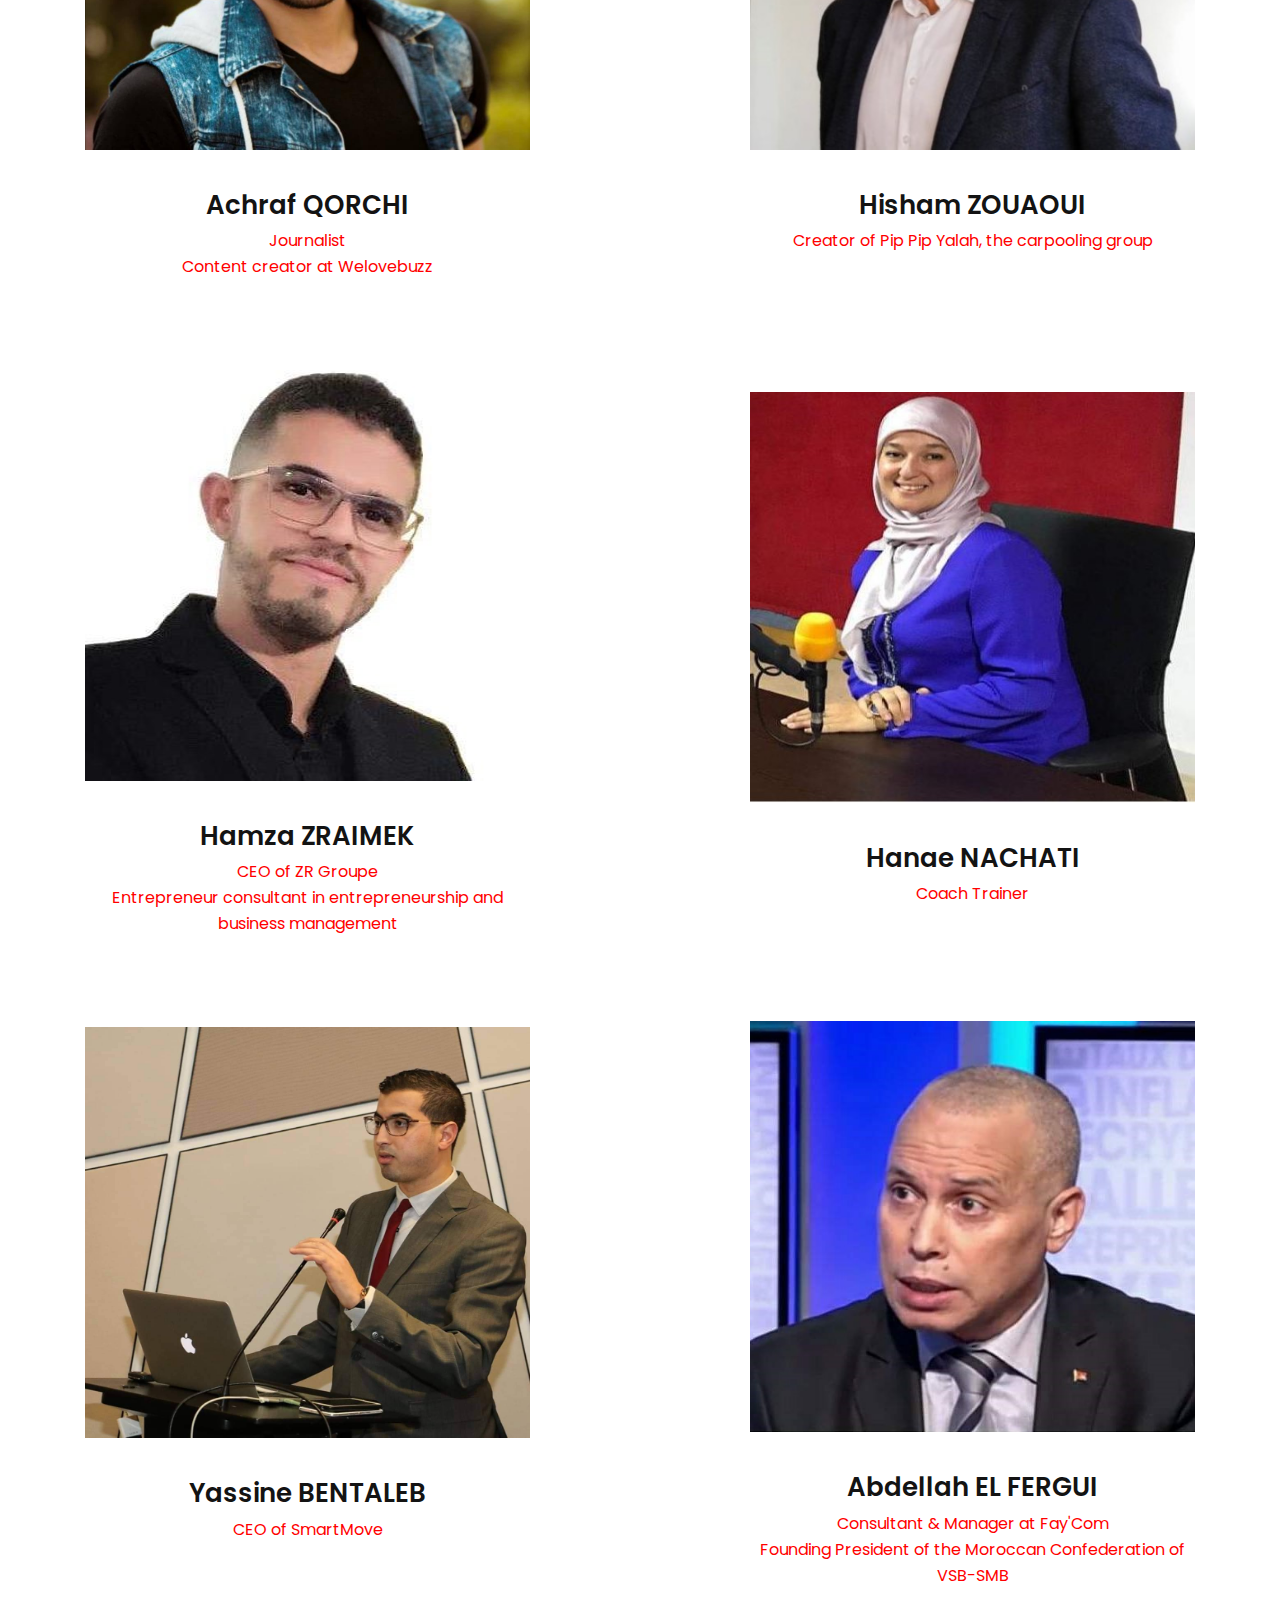
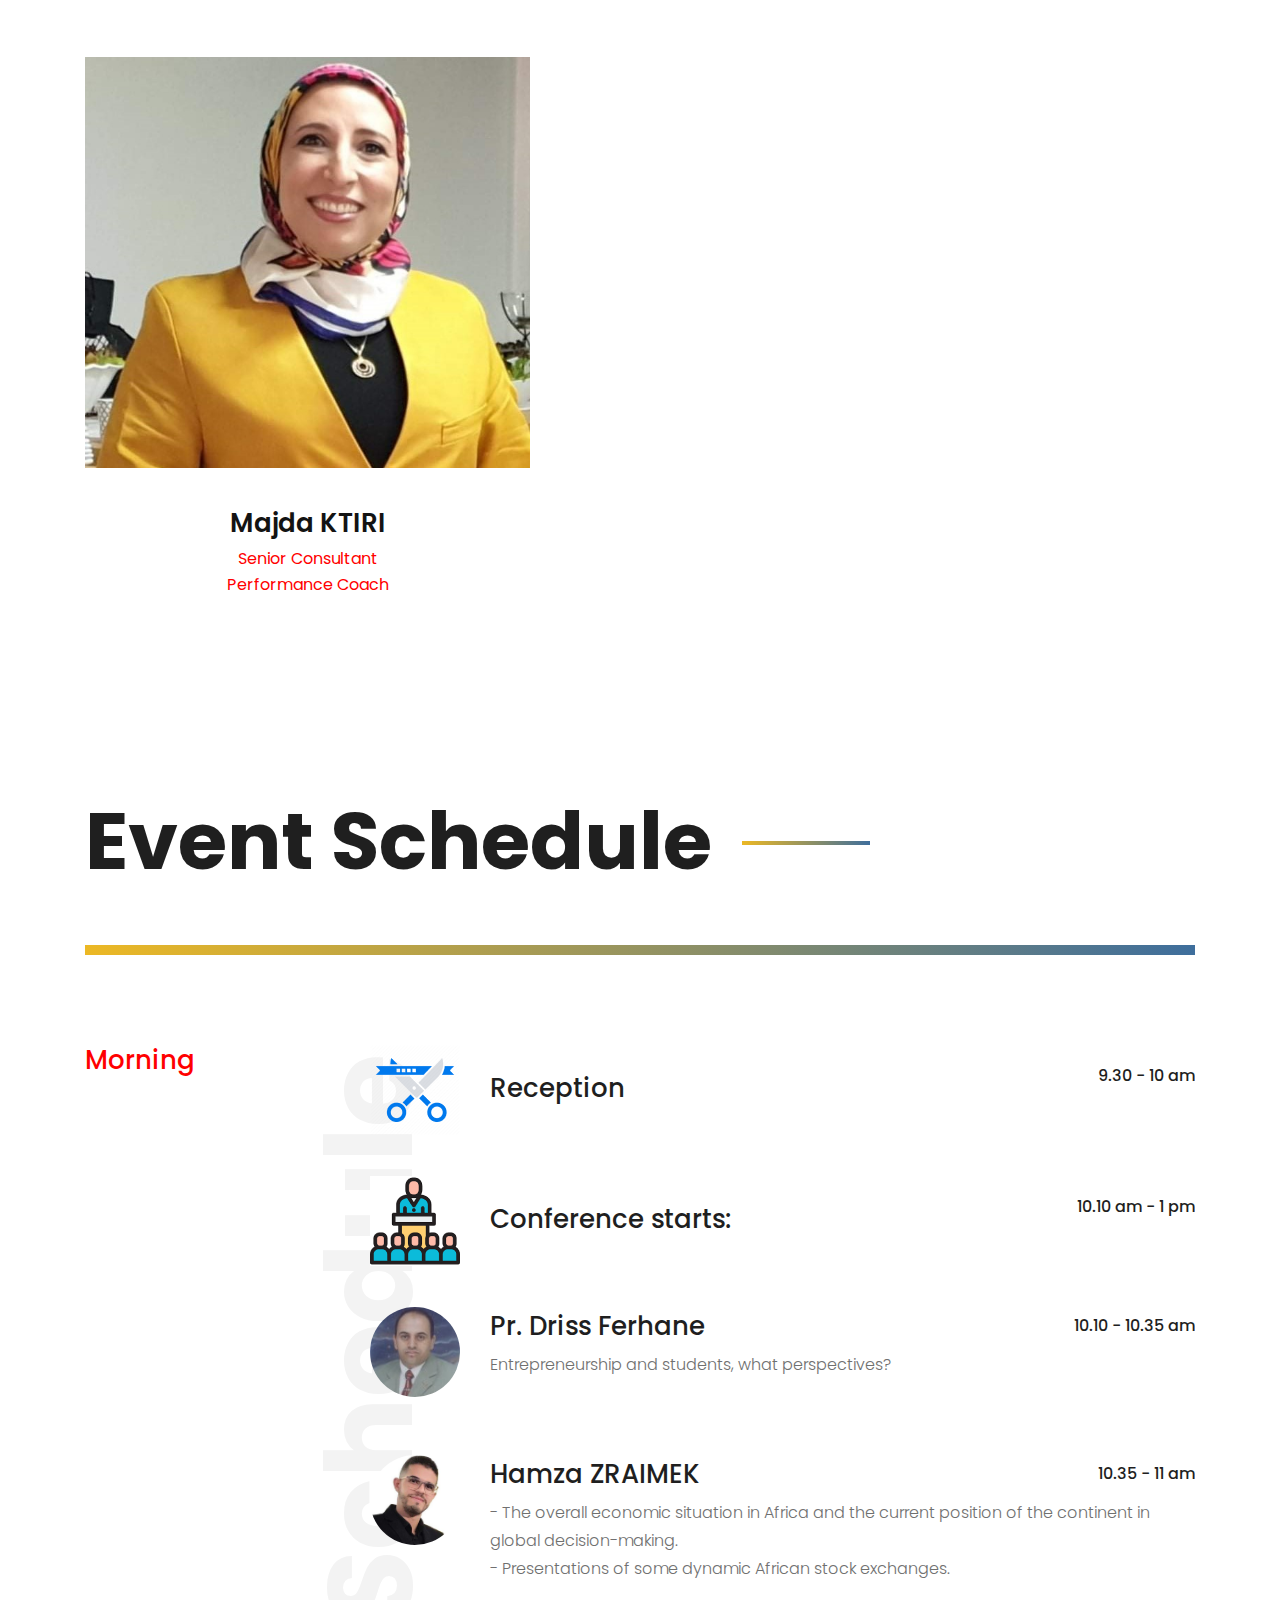
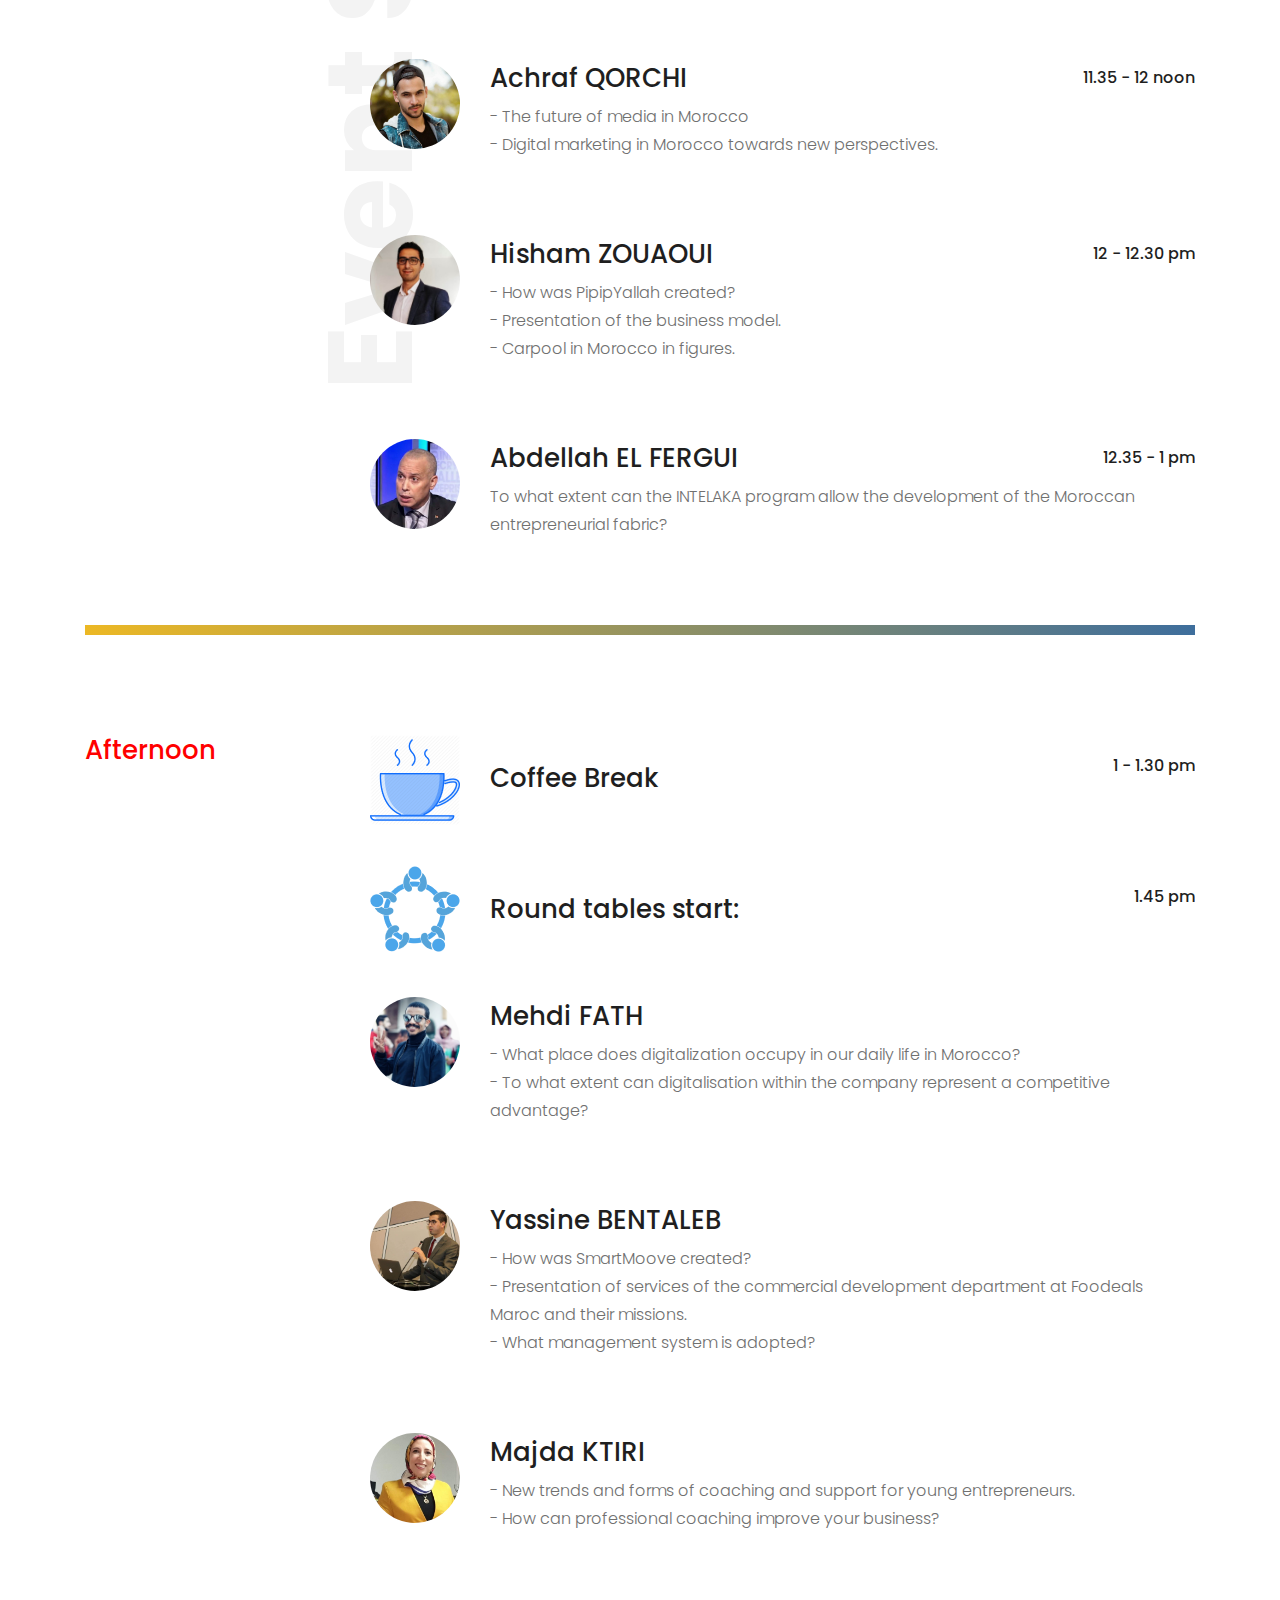
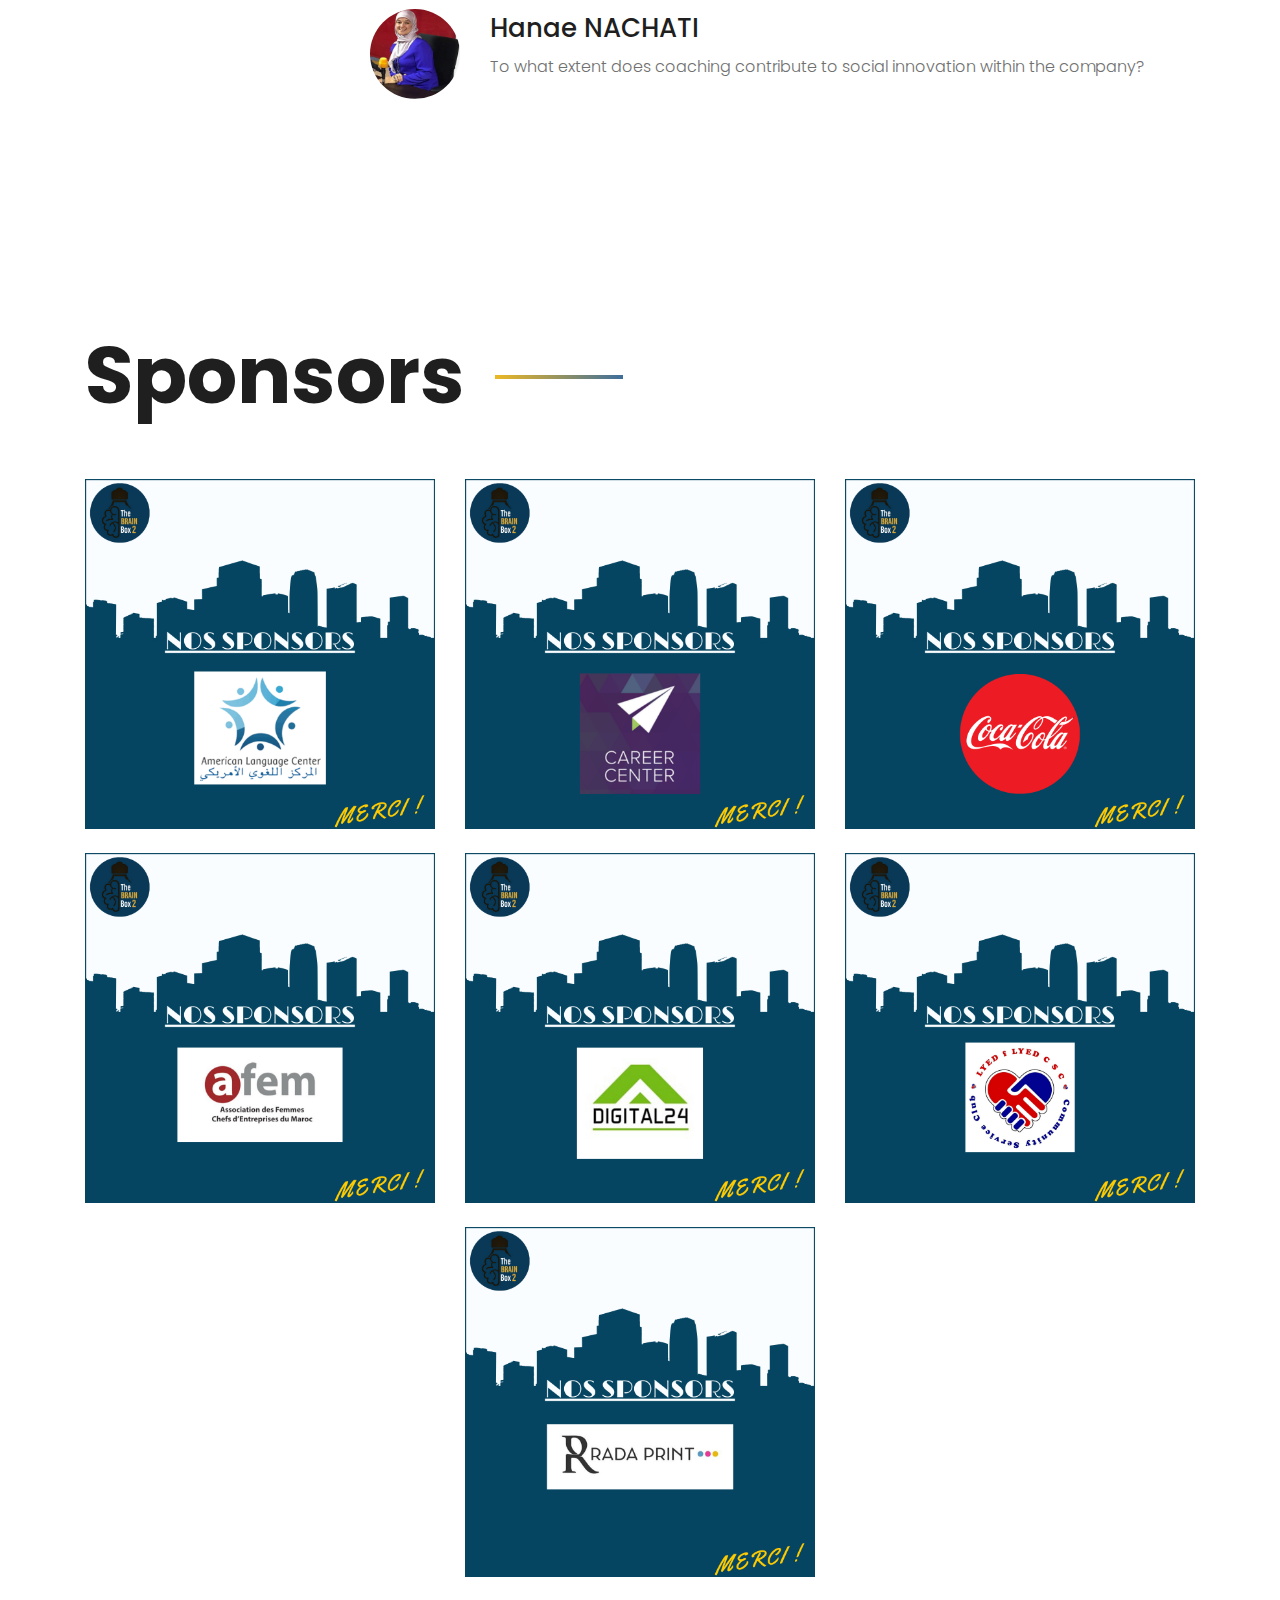
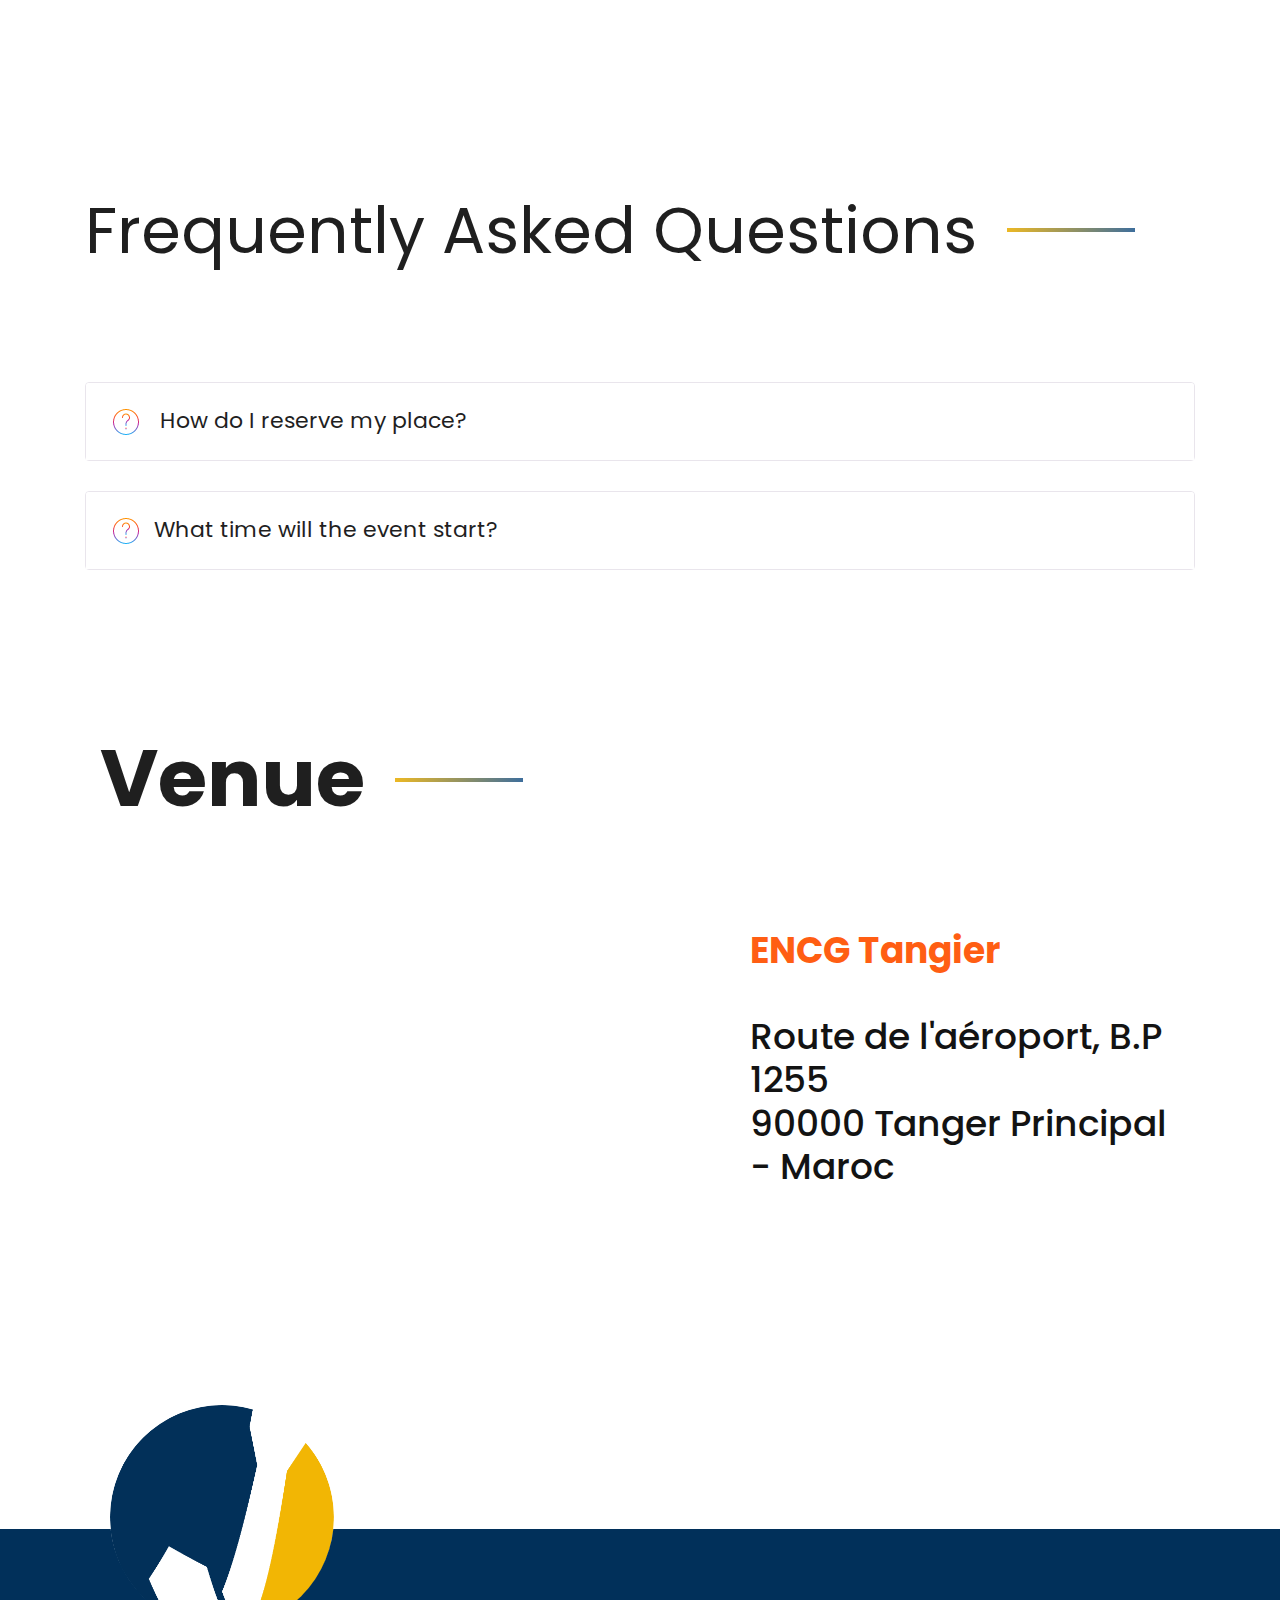
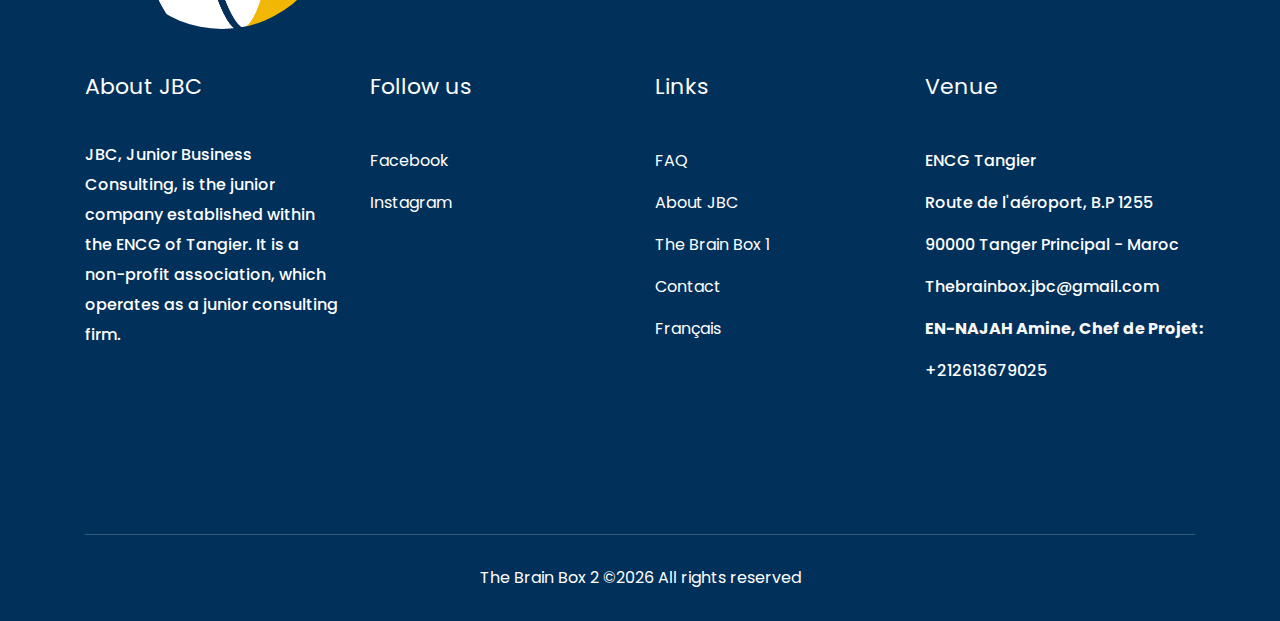
==== commit a379d83d: "Retouches" ====
--- a/index.html
+++ b/index.html
@@ -588,7 +588,7 @@
                                 style="">
                                 <div class="card-body">
                                     
-                                    <a href="http://thebrainbox2.com/register.html">Click Here to Register</a>
+                                    Contact Us
                                 </div>
                             </div>
                         </div>
